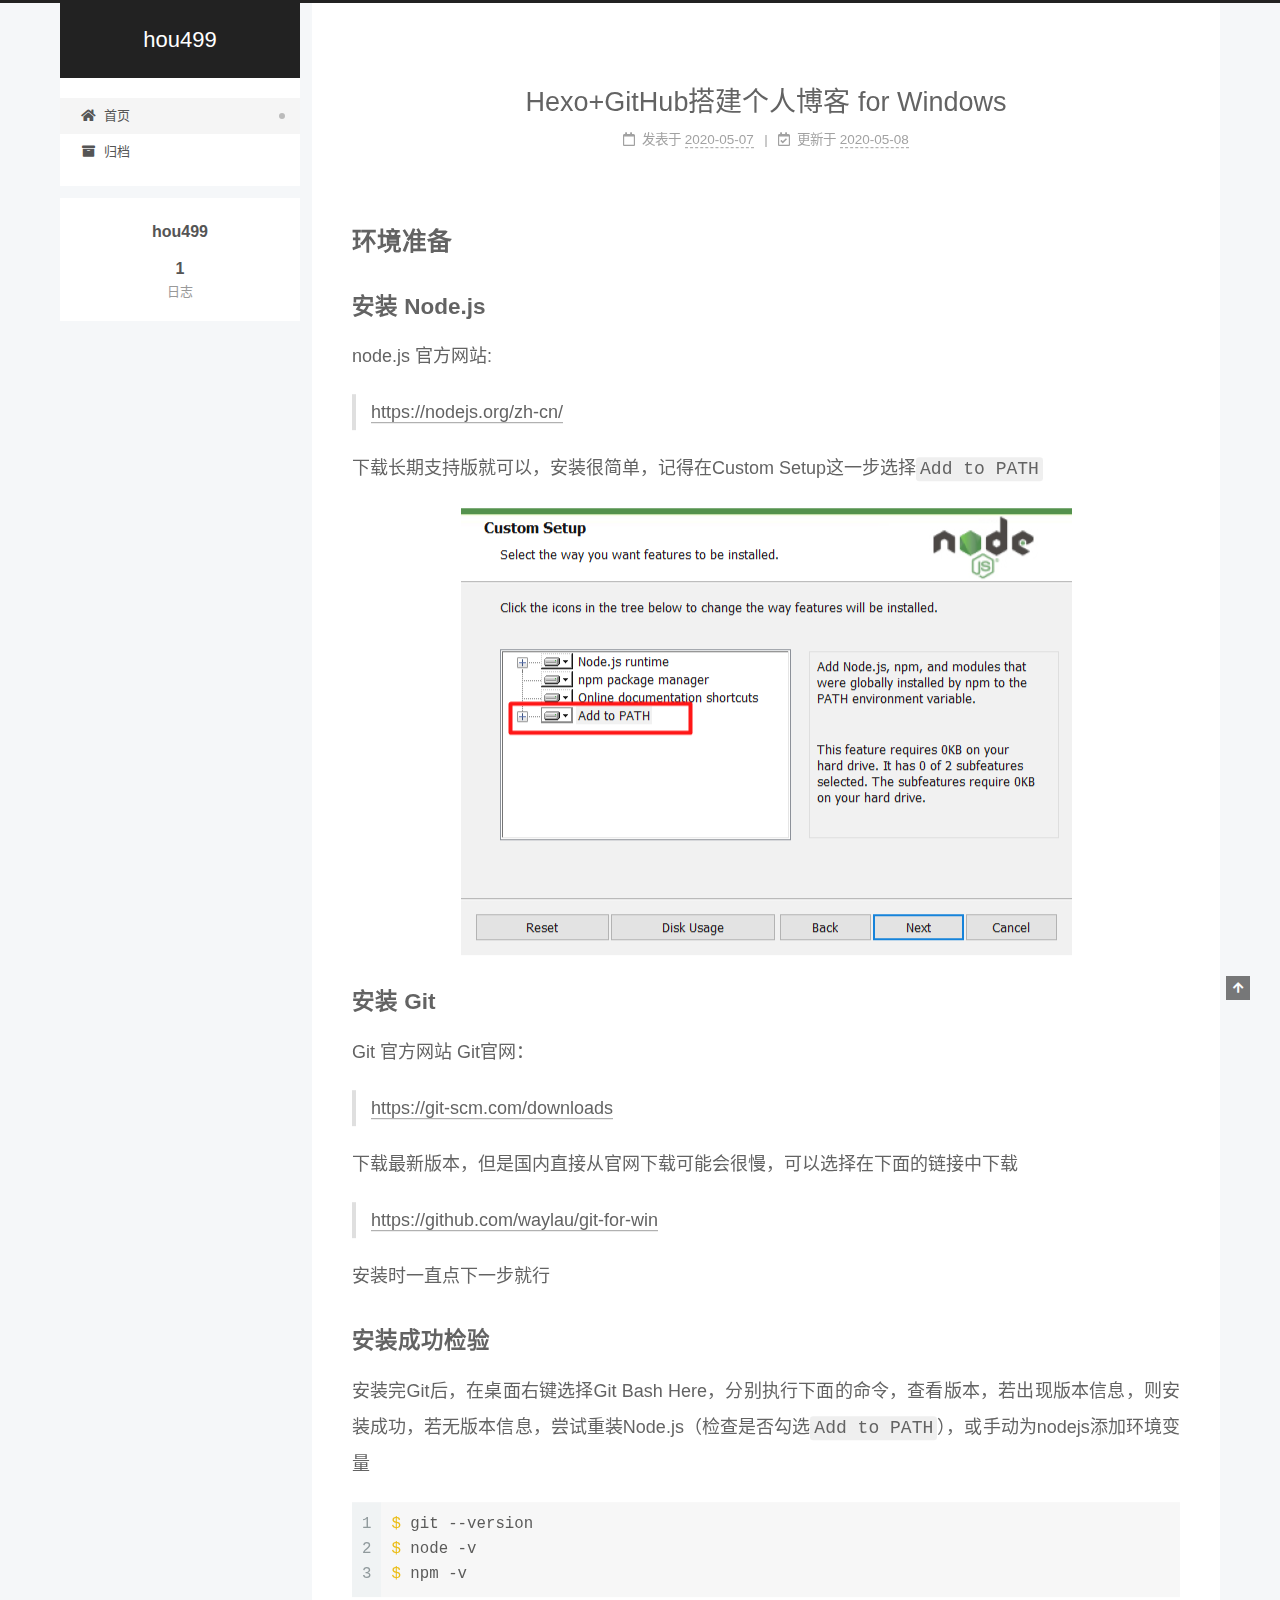
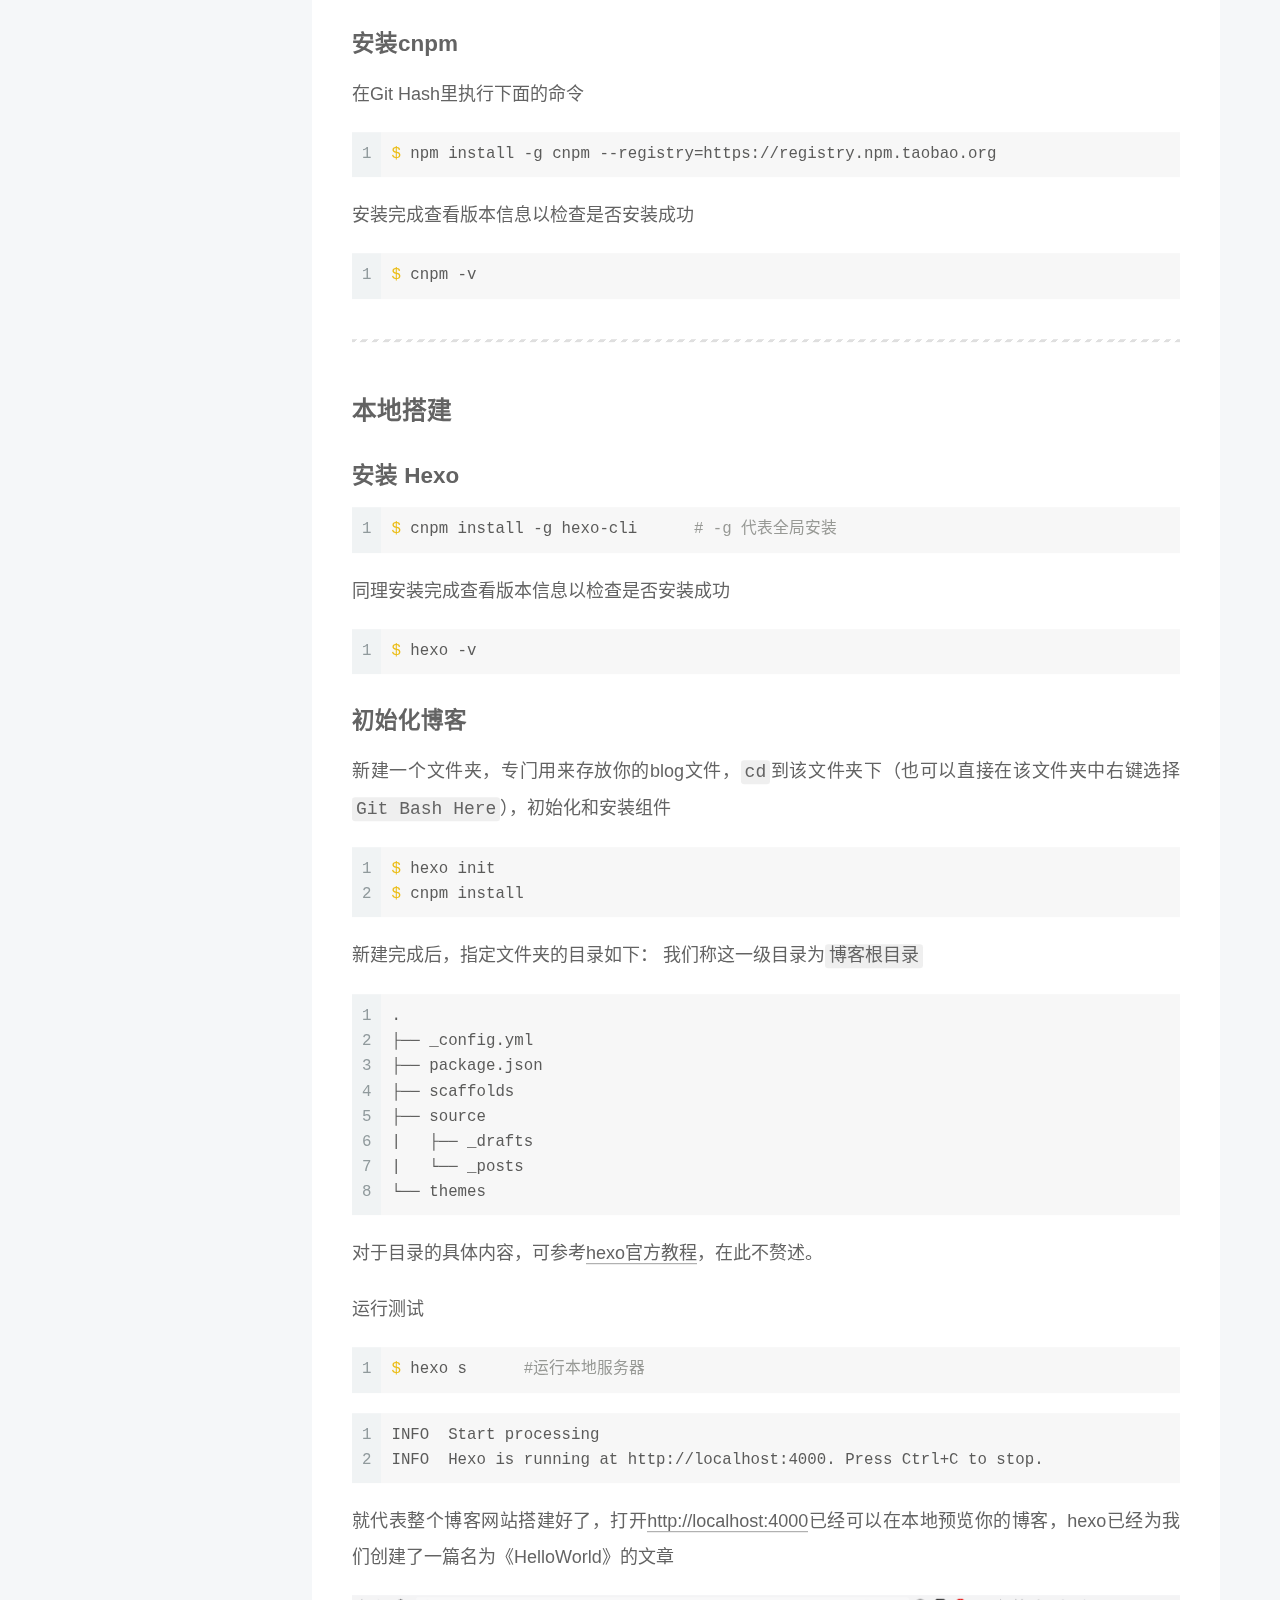
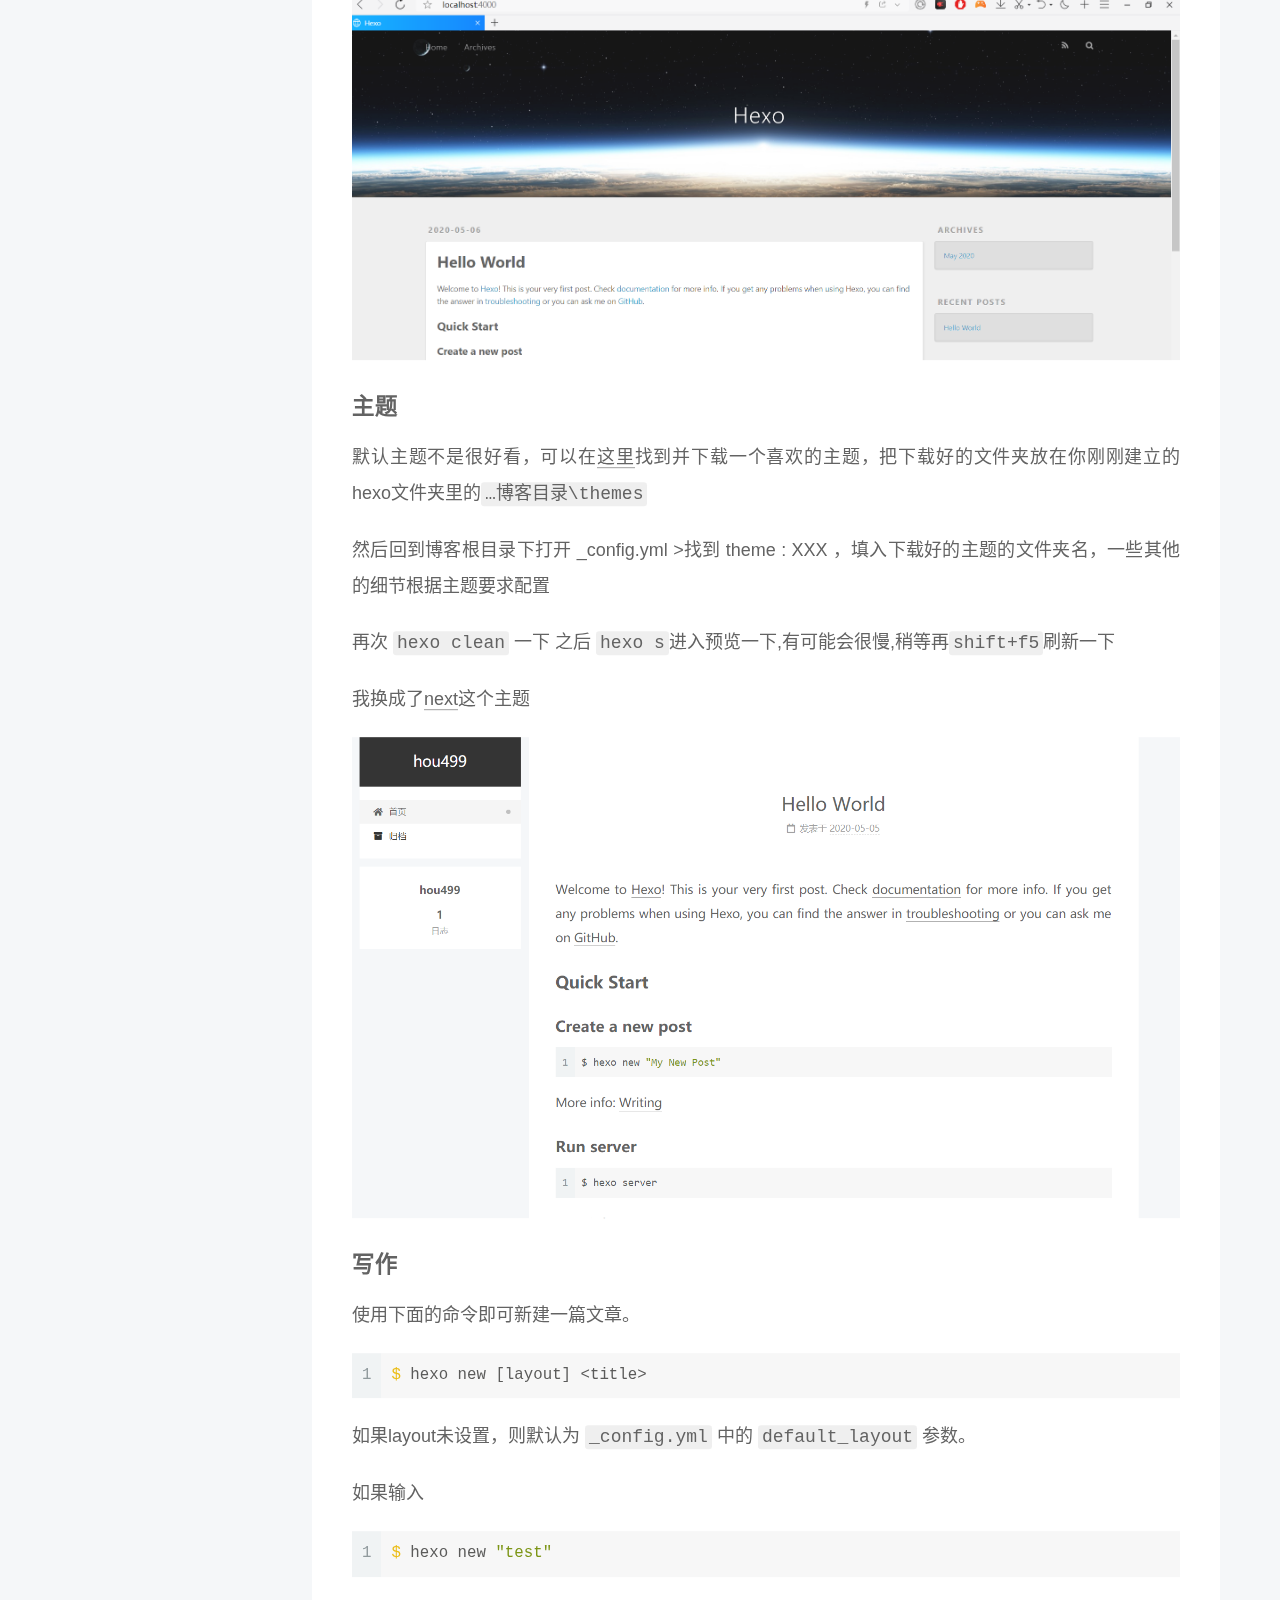
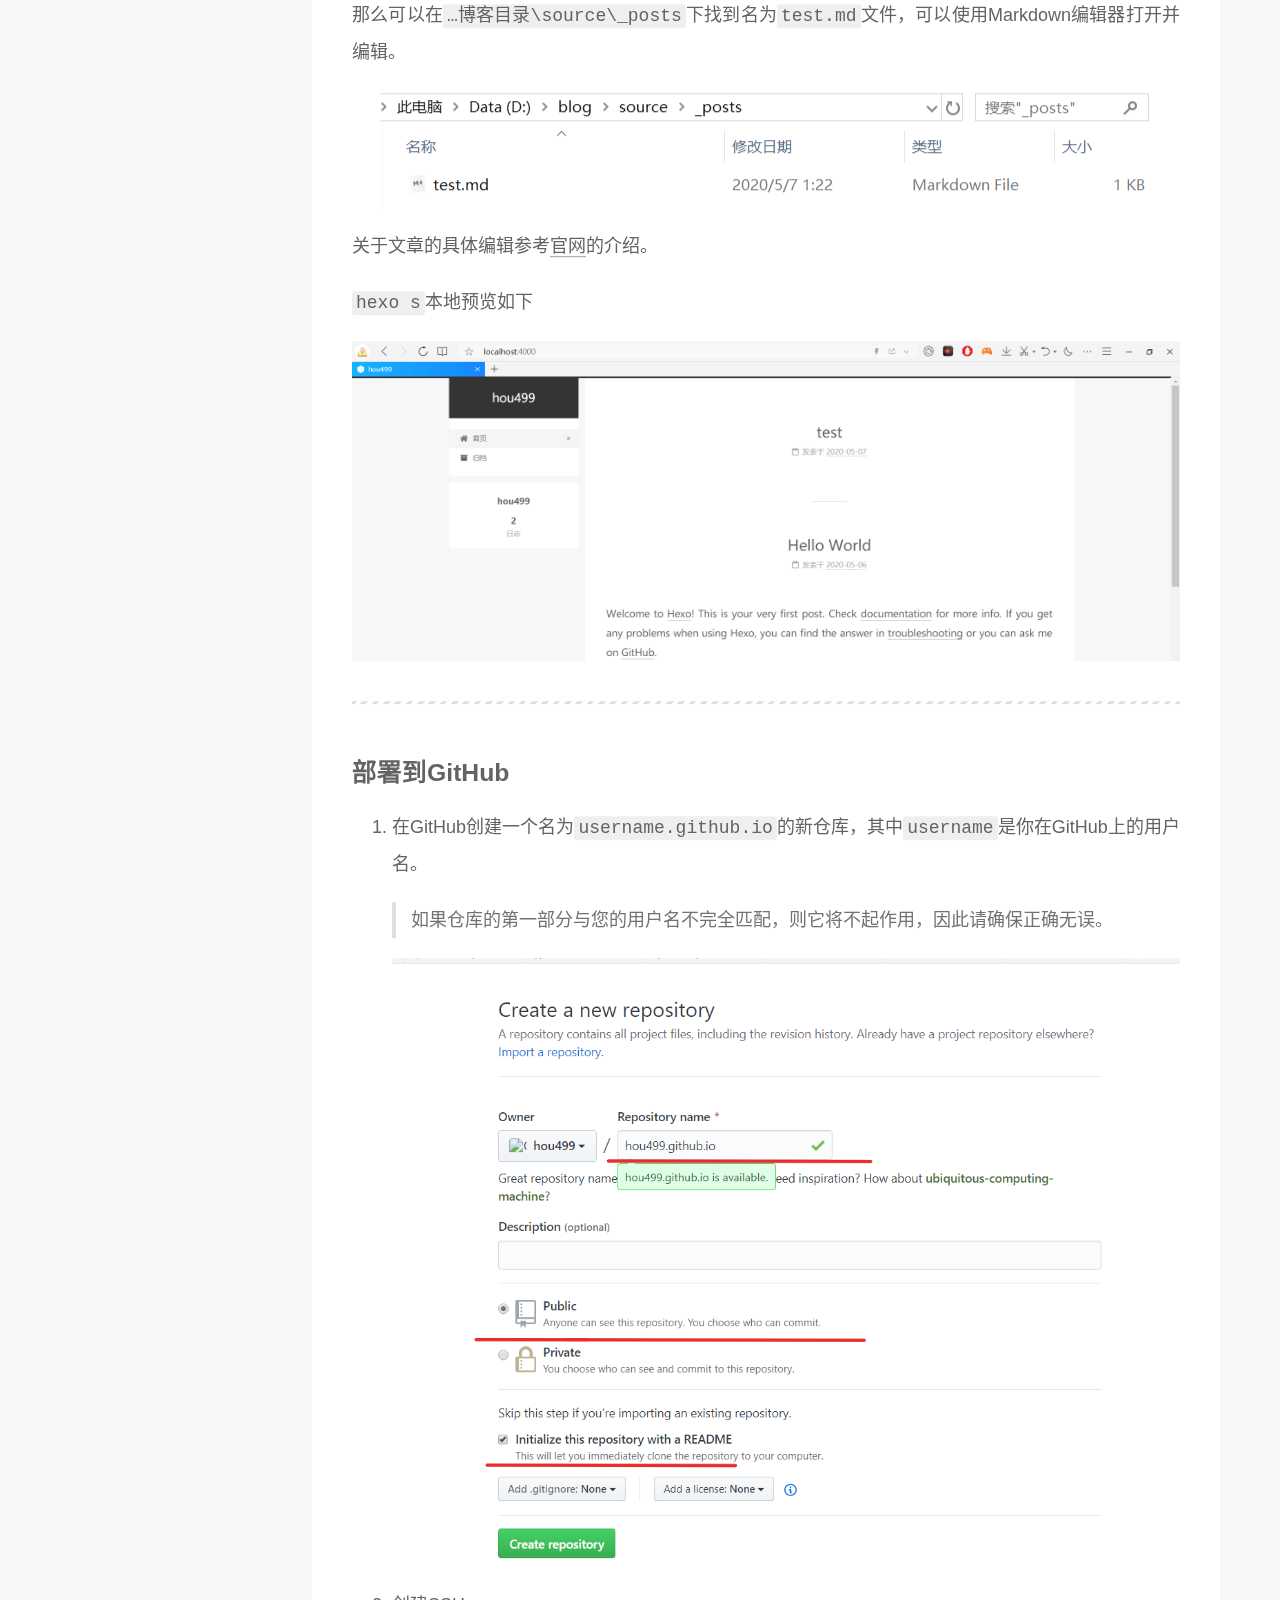
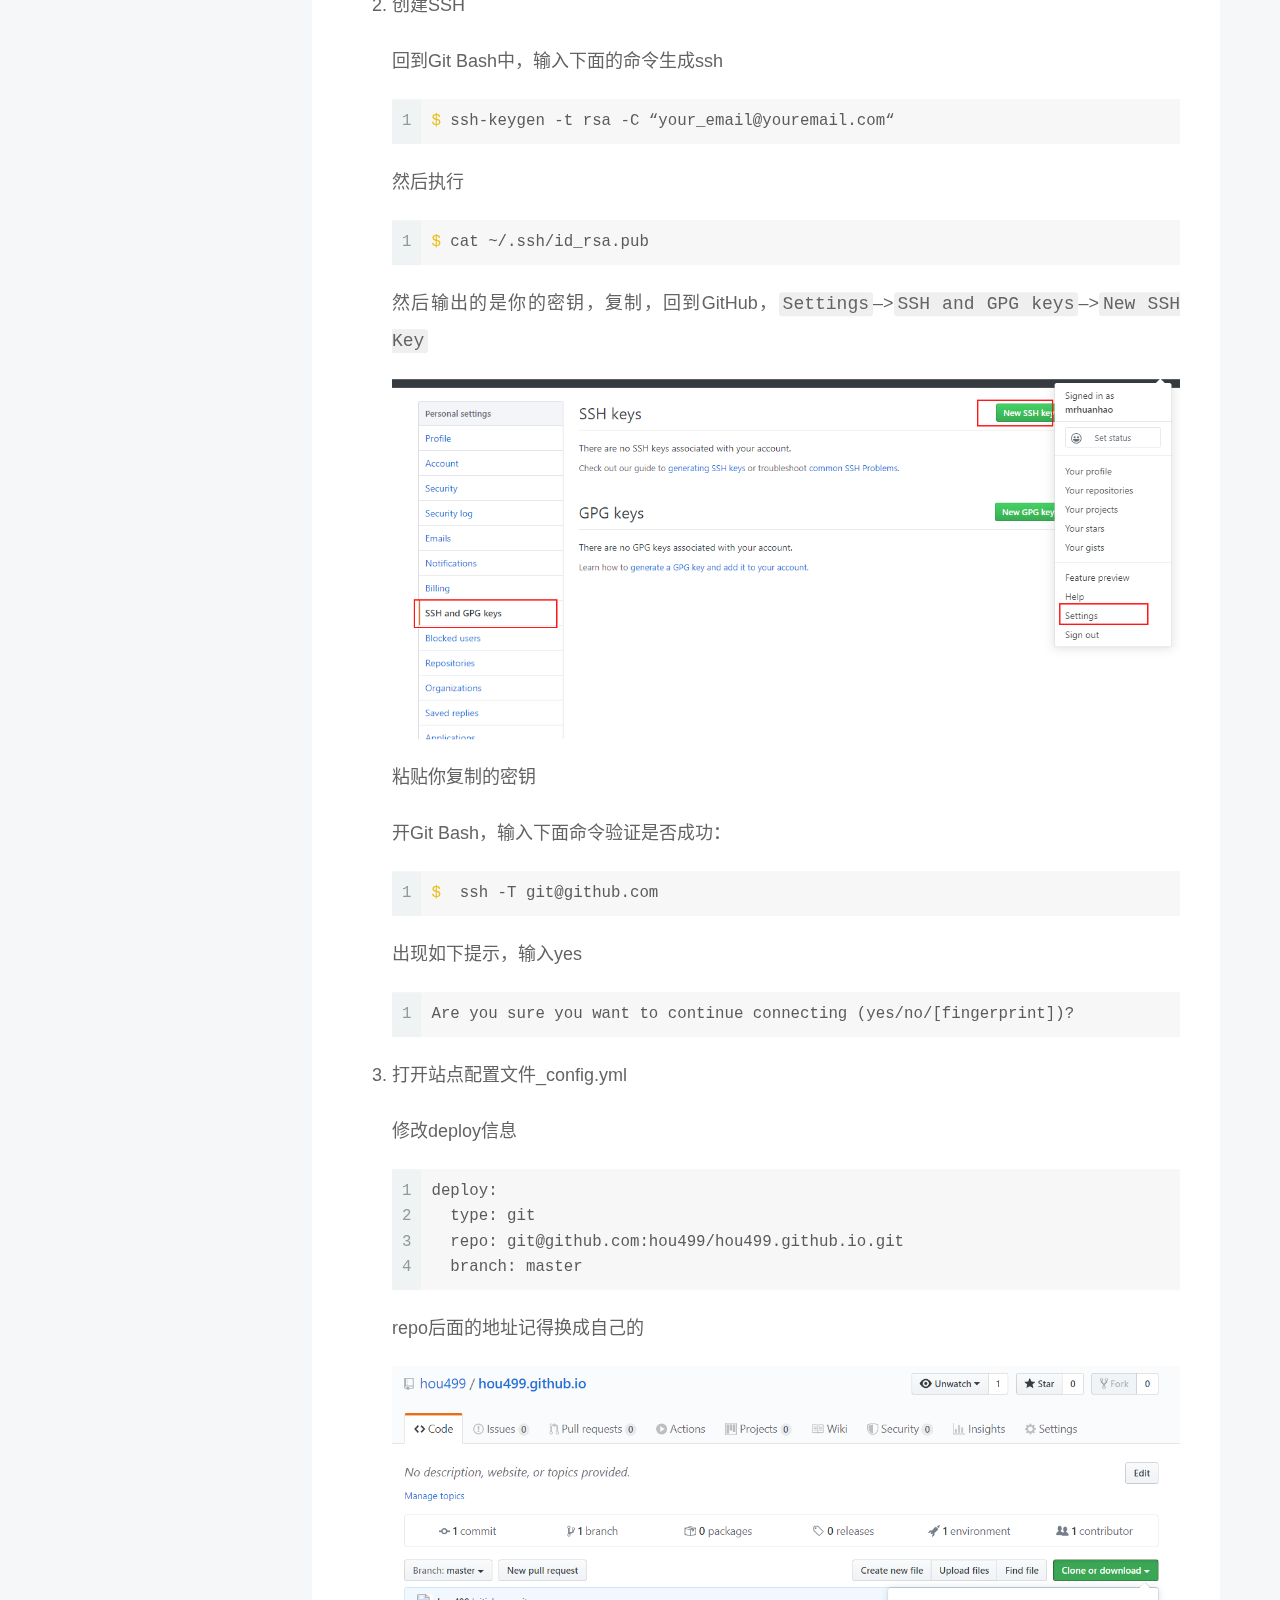
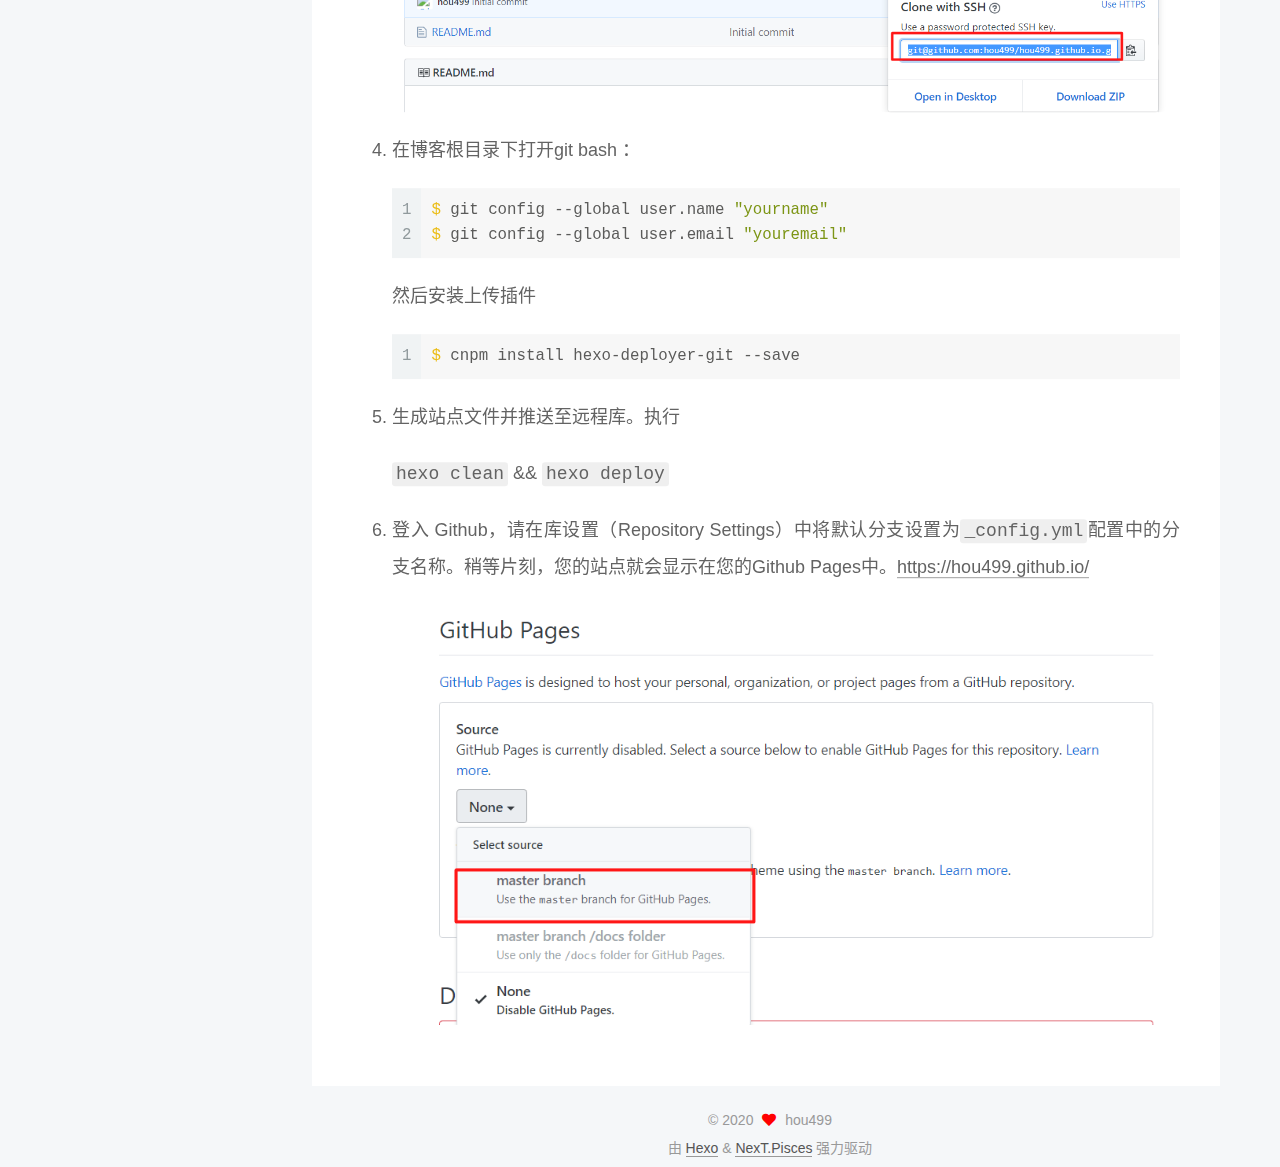
==== index.html @ 4d5972cd "Site updated: 2020-05-08 00:16:59" ====
<!DOCTYPE html>
<html lang="zh-CN">
<head>
  <meta charset="UTF-8">
<meta name="viewport" content="width=device-width, initial-scale=1, maximum-scale=2">
<meta name="theme-color" content="#222">
<meta name="generator" content="Hexo 4.2.0">
  <link rel="apple-touch-icon" sizes="180x180" href="/images/apple-touch-icon-next.png">
  <link rel="icon" type="image/png" sizes="32x32" href="/images/favicon-32x32-next.png">
  <link rel="icon" type="image/png" sizes="16x16" href="/images/favicon-16x16-next.png">
  <link rel="mask-icon" href="/images/logo.svg" color="#222">

<link rel="stylesheet" href="/css/main.css">


<link rel="stylesheet" href="/lib/font-awesome/css/all.min.css">

<script id="hexo-configurations">
    var NexT = window.NexT || {};
    var CONFIG = {"hostname":"yoursite.com","root":"/","scheme":"Pisces","version":"7.8.0","exturl":false,"sidebar":{"position":"left","display":"post","padding":18,"offset":12,"onmobile":false},"copycode":{"enable":false,"show_result":false,"style":null},"back2top":{"enable":true,"sidebar":false,"scrollpercent":false},"bookmark":{"enable":false,"color":"#222","save":"auto"},"fancybox":false,"mediumzoom":false,"lazyload":false,"pangu":false,"comments":{"style":"tabs","active":null,"storage":true,"lazyload":false,"nav":null},"algolia":{"hits":{"per_page":10},"labels":{"input_placeholder":"Search for Posts","hits_empty":"We didn't find any results for the search: ${query}","hits_stats":"${hits} results found in ${time} ms"}},"localsearch":{"enable":false,"trigger":"auto","top_n_per_article":1,"unescape":false,"preload":false},"motion":{"enable":true,"async":false,"transition":{"post_block":"fadeIn","post_header":"slideDownIn","post_body":"slideDownIn","coll_header":"slideLeftIn","sidebar":"slideUpIn"}}};
  </script>

  <meta property="og:type" content="website">
<meta property="og:title" content="hou499">
<meta property="og:url" content="http://yoursite.com/index.html">
<meta property="og:site_name" content="hou499">
<meta property="og:locale" content="zh_CN">
<meta property="article:author" content="hou499">
<meta name="twitter:card" content="summary">

<link rel="canonical" href="http://yoursite.com/">


<script id="page-configurations">
  // https://hexo.io/docs/variables.html
  CONFIG.page = {
    sidebar: "",
    isHome : true,
    isPost : false,
    lang   : 'zh-CN'
  };
</script>

  <title>hou499</title>
  






  <noscript>
  <style>
  .use-motion .brand,
  .use-motion .menu-item,
  .sidebar-inner,
  .use-motion .post-block,
  .use-motion .pagination,
  .use-motion .comments,
  .use-motion .post-header,
  .use-motion .post-body,
  .use-motion .collection-header { opacity: initial; }

  .use-motion .site-title,
  .use-motion .site-subtitle {
    opacity: initial;
    top: initial;
  }

  .use-motion .logo-line-before i { left: initial; }
  .use-motion .logo-line-after i { right: initial; }
  </style>
</noscript>

</head>

<body itemscope itemtype="http://schema.org/WebPage">
  <div class="container use-motion">
    <div class="headband"></div>

    <header class="header" itemscope itemtype="http://schema.org/WPHeader">
      <div class="header-inner"><div class="site-brand-container">
  <div class="site-nav-toggle">
    <div class="toggle" aria-label="切换导航栏">
      <span class="toggle-line toggle-line-first"></span>
      <span class="toggle-line toggle-line-middle"></span>
      <span class="toggle-line toggle-line-last"></span>
    </div>
  </div>

  <div class="site-meta">

    <a href="/" class="brand" rel="start">
      <span class="logo-line-before"><i></i></span>
      <h1 class="site-title">hou499</h1>
      <span class="logo-line-after"><i></i></span>
    </a>
  </div>

  <div class="site-nav-right">
    <div class="toggle popup-trigger">
    </div>
  </div>
</div>




<nav class="site-nav">
  <ul id="menu" class="main-menu menu">
        <li class="menu-item menu-item-home">

    <a href="/" rel="section"><i class="fa fa-home fa-fw"></i>首页</a>

  </li>
        <li class="menu-item menu-item-archives">

    <a href="/archives/" rel="section"><i class="fa fa-archive fa-fw"></i>归档</a>

  </li>
  </ul>
</nav>




</div>
    </header>

    
  <div class="back-to-top">
    <i class="fa fa-arrow-up"></i>
    <span>0%</span>
  </div>


    <main class="main">
      <div class="main-inner">
        <div class="content-wrap">
          

          <div class="content index posts-expand">
            
      
  
  
  <article itemscope itemtype="http://schema.org/Article" class="post-block" lang="zh-CN">
    <link itemprop="mainEntityOfPage" href="http://yoursite.com/2020/05/07/Hexo-GitHub-for-Windows/">

    <span hidden itemprop="author" itemscope itemtype="http://schema.org/Person">
      <meta itemprop="image" content="/images/avatar.gif">
      <meta itemprop="name" content="hou499">
      <meta itemprop="description" content="">
    </span>

    <span hidden itemprop="publisher" itemscope itemtype="http://schema.org/Organization">
      <meta itemprop="name" content="hou499">
    </span>
      <header class="post-header">
        <h2 class="post-title" itemprop="name headline">
          
            <a href="/2020/05/07/Hexo-GitHub-for-Windows/" class="post-title-link" itemprop="url">Hexo+GitHub搭建个人博客 for Windows</a>
        </h2>

        <div class="post-meta">
            <span class="post-meta-item">
              <span class="post-meta-item-icon">
                <i class="far fa-calendar"></i>
              </span>
              <span class="post-meta-item-text">发表于</span>

              <time title="创建时间：2020-05-07 21:20:12" itemprop="dateCreated datePublished" datetime="2020-05-07T21:20:12+08:00">2020-05-07</time>
            </span>
              <span class="post-meta-item">
                <span class="post-meta-item-icon">
                  <i class="far fa-calendar-check"></i>
                </span>
                <span class="post-meta-item-text">更新于</span>
                <time title="修改时间：2020-05-08 00:16:28" itemprop="dateModified" datetime="2020-05-08T00:16:28+08:00">2020-05-08</time>
              </span>

          

        </div>
      </header>

    
    
    
    <div class="post-body" itemprop="articleBody">

      
          <h2 id="环境准备"><a href="#环境准备" class="headerlink" title="环境准备"></a>环境准备</h2><h3 id="安装-Node-js"><a href="#安装-Node-js" class="headerlink" title="安装 Node.js"></a>安装 Node.js</h3><p>node.js 官方网站:</p>
<blockquote>
<p><a href="https://nodejs.org/zh-cn/" target="_blank" rel="noopener">https://nodejs.org/zh-cn/</a></p>
</blockquote>
<p>下载长期支持版就可以，安装很简单，记得在Custom Setup这一步选择<code>Add to PATH</code></p>
<img src="/2020/05/07/Hexo-GitHub-for-Windows/nodejs1.png" class="" title="Add to Path">

<h3 id="安装-Git"><a href="#安装-Git" class="headerlink" title="安装 Git"></a>安装 Git</h3><p>Git 官方网站 Git官网：</p>
<blockquote>
<p><a href="https://git-scm.com/downloads" target="_blank" rel="noopener">https://git-scm.com/downloads</a></p>
</blockquote>
<p>下载最新版本，但是国内直接从官网下载可能会很慢，可以选择在下面的链接中下载</p>
<blockquote>
<p> <a href="https://github.com/waylau/git-for-win" target="_blank" rel="noopener">https://github.com/waylau/git-for-win</a></p>
</blockquote>
<p>安装时一直点下一步就行</p>
<h3 id="安装成功检验"><a href="#安装成功检验" class="headerlink" title="安装成功检验"></a>安装成功检验</h3><p>安装完Git后，在桌面右键选择Git Bash Here，分别执行下面的命令，查看版本，若出现版本信息，则安装成功，若无版本信息，尝试重装Node.js（检查是否勾选<code>Add to PATH</code>），或手动为nodejs添加环境变量</p>
<figure class="highlight shell"><table><tr><td class="gutter"><pre><span class="line">1</span><br><span class="line">2</span><br><span class="line">3</span><br></pre></td><td class="code"><pre><span class="line"><span class="meta">$</span><span class="bash"> git --version</span></span><br><span class="line"><span class="meta">$</span><span class="bash"> node -v</span></span><br><span class="line"><span class="meta">$</span><span class="bash"> npm -v</span></span><br></pre></td></tr></table></figure>

<h3 id="安装cnpm"><a href="#安装cnpm" class="headerlink" title="安装cnpm"></a>安装cnpm</h3><p>在Git Hash里执行下面的命令</p>
<figure class="highlight shell"><table><tr><td class="gutter"><pre><span class="line">1</span><br></pre></td><td class="code"><pre><span class="line"><span class="meta">$</span><span class="bash"> npm install -g cnpm --registry=https://registry.npm.taobao.org</span></span><br></pre></td></tr></table></figure>

<p>安装完成查看版本信息以检查是否安装成功</p>
<figure class="highlight shell"><table><tr><td class="gutter"><pre><span class="line">1</span><br></pre></td><td class="code"><pre><span class="line"><span class="meta">$</span><span class="bash"> cnpm -v</span></span><br></pre></td></tr></table></figure>



<hr>
<h2 id="本地搭建"><a href="#本地搭建" class="headerlink" title="本地搭建"></a>本地搭建</h2><h3 id="安装-Hexo"><a href="#安装-Hexo" class="headerlink" title="安装 Hexo"></a>安装 Hexo</h3><figure class="highlight shell"><table><tr><td class="gutter"><pre><span class="line">1</span><br></pre></td><td class="code"><pre><span class="line"><span class="meta">$</span><span class="bash"> cnpm install -g hexo-cli      <span class="comment"># -g 代表全局安装</span></span></span><br></pre></td></tr></table></figure>

<p>同理安装完成查看版本信息以检查是否安装成功</p>
<figure class="highlight shell"><table><tr><td class="gutter"><pre><span class="line">1</span><br></pre></td><td class="code"><pre><span class="line"><span class="meta">$</span><span class="bash"> hexo -v</span></span><br></pre></td></tr></table></figure>

<h3 id="初始化博客"><a href="#初始化博客" class="headerlink" title="初始化博客"></a>初始化博客</h3><p>新建一个文件夹，专门用来存放你的blog文件，<code>cd</code>到该文件夹下（也可以直接在该文件夹中右键选择<code>Git Bash Here</code>），初始化和安装组件</p>
<figure class="highlight shell"><table><tr><td class="gutter"><pre><span class="line">1</span><br><span class="line">2</span><br></pre></td><td class="code"><pre><span class="line"><span class="meta">$</span><span class="bash"> hexo init</span></span><br><span class="line"><span class="meta">$</span><span class="bash"> cnpm install</span></span><br></pre></td></tr></table></figure>

<p>新建完成后，指定文件夹的目录如下： 我们称这一级目录为<code>博客根目录</code></p>
<figure class="highlight plain"><table><tr><td class="gutter"><pre><span class="line">1</span><br><span class="line">2</span><br><span class="line">3</span><br><span class="line">4</span><br><span class="line">5</span><br><span class="line">6</span><br><span class="line">7</span><br><span class="line">8</span><br></pre></td><td class="code"><pre><span class="line">.</span><br><span class="line">├── _config.yml</span><br><span class="line">├── package.json</span><br><span class="line">├── scaffolds</span><br><span class="line">├── source</span><br><span class="line">|   ├── _drafts</span><br><span class="line">|   └── _posts</span><br><span class="line">└── themes</span><br></pre></td></tr></table></figure>

<p>对于目录的具体内容，可参考<a href="https://hexo.io/zh-cn/docs/setup" target="_blank" rel="noopener">hexo官方教程</a>，在此不赘述。</p>
<p>运行测试</p>
<figure class="highlight shell"><table><tr><td class="gutter"><pre><span class="line">1</span><br></pre></td><td class="code"><pre><span class="line"><span class="meta">$</span><span class="bash"> hexo s      <span class="comment">#运行本地服务器</span></span></span><br></pre></td></tr></table></figure>

<figure class="highlight shell"><table><tr><td class="gutter"><pre><span class="line">1</span><br><span class="line">2</span><br></pre></td><td class="code"><pre><span class="line">INFO  Start processing</span><br><span class="line">INFO  Hexo is running at http://localhost:4000. Press Ctrl+C to stop.</span><br></pre></td></tr></table></figure>

<p>就代表整个博客网站搭建好了，打开<a href="http://localhost:4000" target="_blank" rel="noopener">http://localhost:4000</a>已经可以在本地预览你的博客，hexo已经为我们创建了一篇名为《HelloWorld》的文章</p>
<img src="/2020/05/07/Hexo-GitHub-for-Windows/hexo_HelloWorld.png" class="" title="blog HelloWorld">

<h3 id="主题"><a href="#主题" class="headerlink" title="主题"></a>主题</h3><p>默认主题不是很好看，可以在<a href="https://hexo.io/themes/" target="_blank" rel="noopener">这里</a>找到并下载一个喜欢的主题，把下载好的文件夹放在你刚刚建立的hexo文件夹里的<code>…博客目录\themes</code></p>
<p>然后回到博客根目录下打开 _config.yml &gt;找到 theme : XXX ，填入下载好的主题的文件夹名，一些其他的细节根据主题要求配置</p>
<p>再次 <code>hexo clean</code> 一下 之后 <code>hexo s</code>进入预览一下,有可能会很慢,稍等再<code>shift+f5</code>刷新一下</p>
<p>我换成了<a href="https://github.com/theme-next/hexo-theme-next" target="_blank" rel="noopener">next</a>这个主题</p>
<img src="/2020/05/07/Hexo-GitHub-for-Windows/next.png" class="" title="theme next">

<h3 id="写作"><a href="#写作" class="headerlink" title="写作"></a>写作</h3><p>使用下面的命令即可新建一篇文章。</p>
<figure class="highlight shell"><table><tr><td class="gutter"><pre><span class="line">1</span><br></pre></td><td class="code"><pre><span class="line"><span class="meta">$</span><span class="bash"> hexo new [layout] &lt;title&gt;</span></span><br></pre></td></tr></table></figure>

<p>如果layout未设置，则默认为  <code>_config.yml</code> 中的 <code>default_layout</code> 参数。</p>
<p>如果输入</p>
<figure class="highlight shell"><table><tr><td class="gutter"><pre><span class="line">1</span><br></pre></td><td class="code"><pre><span class="line"><span class="meta">$</span><span class="bash"> hexo new <span class="string">"test"</span></span></span><br></pre></td></tr></table></figure>

<p>那么可以在<code>…博客目录\source\_posts</code>下找到名为<code>test.md</code>文件，可以使用Markdown编辑器打开并编辑。</p>
<img src="/2020/05/07/Hexo-GitHub-for-Windows/test.png" class="" title="test">

<p>关于文章的具体编辑参考<a href="https://hexocn.cn/docscn/writing.html#%E6%96%B0%E5%BB%BA%E6%96%87%E7%AB%A0" target="_blank" rel="noopener">官网</a>的介绍。</p>
<p><code>hexo s</code>本地预览如下</p>
<img src="/2020/05/07/Hexo-GitHub-for-Windows/hexo_s.png" class="" title="blog">



<hr>
<h2 id="部署到GitHub"><a href="#部署到GitHub" class="headerlink" title="部署到GitHub"></a>部署到GitHub</h2><ol>
<li><p>在GitHub创建一个名为<code>username.github.io</code>的新仓库，其中<code>username</code>是你在GitHub上的用户名。</p>
<blockquote>
<p>如果仓库的第一部分与您的用户名不完全匹配，则它将不起作用，因此请确保正确无误。</p>
</blockquote>
<img src="/2020/05/07/Hexo-GitHub-for-Windows/create.png" class="">
</li>
<li><p>创建SSH</p>
<p>回到Git Bash中，输入下面的命令生成ssh</p>
<figure class="highlight shell"><table><tr><td class="gutter"><pre><span class="line">1</span><br></pre></td><td class="code"><pre><span class="line"><span class="meta">$</span><span class="bash"> ssh-keygen -t rsa -C “your_email@youremail.com“</span></span><br></pre></td></tr></table></figure>

<p>然后执行</p>
<figure class="highlight shell"><table><tr><td class="gutter"><pre><span class="line">1</span><br></pre></td><td class="code"><pre><span class="line"><span class="meta">$</span><span class="bash"> cat ~/.ssh/id_rsa.pub</span></span><br></pre></td></tr></table></figure>

<p>然后输出的是你的密钥，复制，回到GitHub，<code>Settings</code>–&gt;<code>SSH and GPG keys</code>–&gt;<code>New SSH Key</code></p>
<img src="/2020/05/07/Hexo-GitHub-for-Windows/ssh.png" class="">

<p>粘贴你复制的密钥</p>


<p>开Git Bash，输入下面命令验证是否成功：</p>
<figure class="highlight shell"><table><tr><td class="gutter"><pre><span class="line">1</span><br></pre></td><td class="code"><pre><span class="line"><span class="meta">$</span><span class="bash">  ssh -T git@github.com</span></span><br></pre></td></tr></table></figure>

<p>出现如下提示，输入yes</p>
<figure class="highlight plain"><table><tr><td class="gutter"><pre><span class="line">1</span><br></pre></td><td class="code"><pre><span class="line">Are you sure you want to continue connecting (yes&#x2F;no&#x2F;[fingerprint])?</span><br></pre></td></tr></table></figure>
</li>
<li><p>打开站点配置文件_config.yml</p>
<p>修改deploy信息</p>
<figure class="highlight shell"><table><tr><td class="gutter"><pre><span class="line">1</span><br><span class="line">2</span><br><span class="line">3</span><br><span class="line">4</span><br></pre></td><td class="code"><pre><span class="line">deploy:</span><br><span class="line">  type: git</span><br><span class="line">  repo: git@github.com:hou499/hou499.github.io.git</span><br><span class="line">  branch: master</span><br></pre></td></tr></table></figure>

<p>repo后面的地址记得换成自己的</p>
<img src="/2020/05/07/Hexo-GitHub-for-Windows/ssh_link.png" class="">
</li>
<li><p>在博客根目录下打开git bash ：</p>
<figure class="highlight shell"><table><tr><td class="gutter"><pre><span class="line">1</span><br><span class="line">2</span><br></pre></td><td class="code"><pre><span class="line"><span class="meta">$</span><span class="bash"> git config --global user.name <span class="string">"yourname"</span></span></span><br><span class="line"><span class="meta">$</span><span class="bash"> git config --global user.email <span class="string">"youremail"</span></span></span><br></pre></td></tr></table></figure>

<p>然后安装上传插件</p>
<figure class="highlight shell"><table><tr><td class="gutter"><pre><span class="line">1</span><br></pre></td><td class="code"><pre><span class="line"><span class="meta">$</span><span class="bash"> cnpm install hexo-deployer-git --save</span></span><br></pre></td></tr></table></figure>
</li>
<li><p>生成站点文件并推送至远程库。执行</p>
<p><code>hexo clean</code> &amp;&amp; <code>hexo deploy</code></p>
</li>
<li><p>登入 Github，请在库设置（Repository Settings）中将默认分支设置为<code>_config.yml</code>配置中的分支名称。稍等片刻，您的站点就会显示在您的Github Pages中。<a href="https://hou499.github.io/" target="_blank" rel="noopener">https://hou499.github.io/</a></p>
<img src="/2020/05/07/Hexo-GitHub-for-Windows/GitHub_Page.png" class="">
</li>
</ol>

      
    </div>

    
    
    
      <footer class="post-footer">
        <div class="post-eof"></div>
      </footer>
  </article>
  
  
  


  



          </div>
          

<script>
  window.addEventListener('tabs:register', () => {
    let { activeClass } = CONFIG.comments;
    if (CONFIG.comments.storage) {
      activeClass = localStorage.getItem('comments_active') || activeClass;
    }
    if (activeClass) {
      let activeTab = document.querySelector(`a[href="#comment-${activeClass}"]`);
      if (activeTab) {
        activeTab.click();
      }
    }
  });
  if (CONFIG.comments.storage) {
    window.addEventListener('tabs:click', event => {
      if (!event.target.matches('.tabs-comment .tab-content .tab-pane')) return;
      let commentClass = event.target.classList[1];
      localStorage.setItem('comments_active', commentClass);
    });
  }
</script>

        </div>
          
  
  <div class="toggle sidebar-toggle">
    <span class="toggle-line toggle-line-first"></span>
    <span class="toggle-line toggle-line-middle"></span>
    <span class="toggle-line toggle-line-last"></span>
  </div>

  <aside class="sidebar">
    <div class="sidebar-inner">

      <ul class="sidebar-nav motion-element">
        <li class="sidebar-nav-toc">
          文章目录
        </li>
        <li class="sidebar-nav-overview">
          站点概览
        </li>
      </ul>

      <!--noindex-->
      <div class="post-toc-wrap sidebar-panel">
      </div>
      <!--/noindex-->

      <div class="site-overview-wrap sidebar-panel">
        <div class="site-author motion-element" itemprop="author" itemscope itemtype="http://schema.org/Person">
  <p class="site-author-name" itemprop="name">hou499</p>
  <div class="site-description" itemprop="description"></div>
</div>
<div class="site-state-wrap motion-element">
  <nav class="site-state">
      <div class="site-state-item site-state-posts">
          <a href="/archives/">
        
          <span class="site-state-item-count">1</span>
          <span class="site-state-item-name">日志</span>
        </a>
      </div>
  </nav>
</div>



      </div>

    </div>
  </aside>
  <div id="sidebar-dimmer"></div>


      </div>
    </main>

    <footer class="footer">
      <div class="footer-inner">
        

        

<div class="copyright">
  
  &copy; 
  <span itemprop="copyrightYear">2020</span>
  <span class="with-love">
    <i class="fa fa-heart"></i>
  </span>
  <span class="author" itemprop="copyrightHolder">hou499</span>
</div>
  <div class="powered-by">由 <a href="https://hexo.io/" class="theme-link" rel="noopener" target="_blank">Hexo</a> & <a href="https://pisces.theme-next.org/" class="theme-link" rel="noopener" target="_blank">NexT.Pisces</a> 强力驱动
  </div>

        








      </div>
    </footer>
  </div>

  
  <script src="/lib/anime.min.js"></script>
  <script src="/lib/velocity/velocity.min.js"></script>
  <script src="/lib/velocity/velocity.ui.min.js"></script>

<script src="/js/utils.js"></script>

<script src="/js/motion.js"></script>


<script src="/js/schemes/pisces.js"></script>


<script src="/js/next-boot.js"></script>




  















  

  

</body>
</html>
---- css/main.css ----
:root {
  --body-bg-color: #f5f7f9;
  --content-bg-color: #fff;
  --card-bg-color: #f5f5f5;
  --text-color: #555;
  --blockquote-color: #666;
  --link-color: #555;
  --link-hover-color: #222;
  --brand-color: #fff;
  --brand-hover-color: #fff;
  --table-row-odd-bg-color: #f9f9f9;
  --table-row-hover-bg-color: #f5f5f5;
  --menu-item-bg-color: #f5f5f5;
  --btn-default-bg: #fff;
  --btn-default-color: #555;
  --btn-default-border-color: #555;
  --btn-default-hover-bg: #222;
  --btn-default-hover-color: #fff;
  --btn-default-hover-border-color: #222;
}
html {
  line-height: 1.15; /* 1 */
  -webkit-text-size-adjust: 100%; /* 2 */
}
body {
  margin: 0;
}
main {
  display: block;
}
h1 {
  font-size: 2em;
  margin: 0.67em 0;
}
hr {
  box-sizing: content-box; /* 1 */
  height: 0; /* 1 */
  overflow: visible; /* 2 */
}
pre {
  font-family: monospace, monospace; /* 1 */
  font-size: 1em; /* 2 */
}
a {
  background: transparent;
}
abbr[title] {
  border-bottom: none; /* 1 */
  text-decoration: underline; /* 2 */
  text-decoration: underline dotted; /* 2 */
}
b,
strong {
  font-weight: bolder;
}
code,
kbd,
samp {
  font-family: monospace, monospace; /* 1 */
  font-size: 1em; /* 2 */
}
small {
  font-size: 80%;
}
sub,
sup {
  font-size: 75%;
  line-height: 0;
  position: relative;
  vertical-align: baseline;
}
sub {
  bottom: -0.25em;
}
sup {
  top: -0.5em;
}
img {
  border-style: none;
}
button,
input,
optgroup,
select,
textarea {
  font-family: inherit; /* 1 */
  font-size: 100%; /* 1 */
  line-height: 1.15; /* 1 */
  margin: 0; /* 2 */
}
button,
input {
/* 1 */
  overflow: visible;
}
button,
select {
/* 1 */
  text-transform: none;
}
button,
[type='button'],
[type='reset'],
[type='submit'] {
  -webkit-appearance: button;
}
button::-moz-focus-inner,
[type='button']::-moz-focus-inner,
[type='reset']::-moz-focus-inner,
[type='submit']::-moz-focus-inner {
  border-style: none;
  padding: 0;
}
button:-moz-focusring,
[type='button']:-moz-focusring,
[type='reset']:-moz-focusring,
[type='submit']:-moz-focusring {
  outline: 1px dotted ButtonText;
}
fieldset {
  padding: 0.35em 0.75em 0.625em;
}
legend {
  box-sizing: border-box; /* 1 */
  color: inherit; /* 2 */
  display: table; /* 1 */
  max-width: 100%; /* 1 */
  padding: 0; /* 3 */
  white-space: normal; /* 1 */
}
progress {
  vertical-align: baseline;
}
textarea {
  overflow: auto;
}
[type='checkbox'],
[type='radio'] {
  box-sizing: border-box; /* 1 */
  padding: 0; /* 2 */
}
[type='number']::-webkit-inner-spin-button,
[type='number']::-webkit-outer-spin-button {
  height: auto;
}
[type='search'] {
  outline-offset: -2px; /* 2 */
  -webkit-appearance: textfield; /* 1 */
}
[type='search']::-webkit-search-decoration {
  -webkit-appearance: none;
}
::-webkit-file-upload-button {
  font: inherit; /* 2 */
  -webkit-appearance: button; /* 1 */
}
details {
  display: block;
}
summary {
  display: list-item;
}
template {
  display: none;
}
[hidden] {
  display: none;
}
::selection {
  background: #262a30;
  color: #eee;
}
html,
body {
  height: 100%;
}
body {
  background: var(--body-bg-color);
  color: var(--text-color);
  font-family: 'Lato', "PingFang SC", "Microsoft YaHei", sans-serif;
  font-size: 1em;
  line-height: 2;
}
@media (max-width: 991px) {
  body {
    padding-left: 0 !important;
    padding-right: 0 !important;
  }
}
h1,
h2,
h3,
h4,
h5,
h6 {
  font-family: 'Lato', "PingFang SC", "Microsoft YaHei", sans-serif;
  font-weight: bold;
  line-height: 1.5;
  margin: 20px 0 15px;
}
h1 {
  font-size: 1.5em;
}
h2 {
  font-size: 1.375em;
}
h3 {
  font-size: 1.25em;
}
h4 {
  font-size: 1.125em;
}
h5 {
  font-size: 1em;
}
h6 {
  font-size: 0.875em;
}
p {
  margin: 0 0 20px 0;
}
a,
span.exturl {
  border-bottom: 1px solid #999;
  color: var(--link-color);
  outline: 0;
  text-decoration: none;
  overflow-wrap: break-word;
  word-wrap: break-word;
  cursor: pointer;
}
a:hover,
span.exturl:hover {
  border-bottom-color: var(--link-hover-color);
  color: var(--link-hover-color);
}
iframe,
img,
video {
  display: block;
  margin-left: auto;
  margin-right: auto;
  max-width: 100%;
}
hr {
  background-image: repeating-linear-gradient(-45deg, #ddd, #ddd 4px, transparent 4px, transparent 8px);
  border: 0;
  height: 3px;
  margin: 40px 0;
}
blockquote {
  border-left: 4px solid #ddd;
  color: var(--blockquote-color);
  margin: 0;
  padding: 0 15px;
}
blockquote cite::before {
  content: '-';
  padding: 0 5px;
}
dt {
  font-weight: bold;
}
dd {
  margin: 0;
  padding: 0;
}
kbd {
  background-color: #f5f5f5;
  background-image: linear-gradient(#eee, #fff, #eee);
  border: 1px solid #ccc;
  border-radius: 0.2em;
  box-shadow: 0.1em 0.1em 0.2em rgba(0,0,0,0.1);
  color: #555;
  font-family: inherit;
  padding: 0.1em 0.3em;
  white-space: nowrap;
}
.table-container {
  overflow: auto;
}
table {
  border-collapse: collapse;
  border-spacing: 0;
  font-size: 0.875em;
  margin: 0 0 20px 0;
  width: 100%;
}
tbody tr:nth-of-type(odd) {
  background: var(--table-row-odd-bg-color);
}
tbody tr:hover {
  background: var(--table-row-hover-bg-color);
}
caption,
th,
td {
  font-weight: normal;
  padding: 8px;
  text-align: left;
  vertical-align: middle;
}
th,
td {
  border: 1px solid #ddd;
  border-bottom: 3px solid #ddd;
}
th {
  font-weight: 700;
  padding-bottom: 10px;
}
td {
  border-bottom-width: 1px;
}
.btn {
  background: var(--btn-default-bg);
  border: 2px solid var(--btn-default-border-color);
  border-radius: 2px;
  color: var(--btn-default-color);
  display: inline-block;
  font-size: 0.875em;
  line-height: 2;
  padding: 0 20px;
  text-decoration: none;
  transition-property: background-color;
  transition-delay: 0s;
  transition-duration: 0.2s;
  transition-timing-function: ease-in-out;
}
.btn:hover {
  background: var(--btn-default-hover-bg);
  border-color: var(--btn-default-hover-border-color);
  color: var(--btn-default-hover-color);
}
.btn + .btn {
  margin: 0 0 8px 8px;
}
.btn .fa-fw {
  text-align: left;
  width: 1.285714285714286em;
}
.toggle {
  line-height: 0;
}
.toggle .toggle-line {
  background: #fff;
  display: inline-block;
  height: 2px;
  left: 0;
  position: relative;
  top: 0;
  transition: all 0.4s;
  vertical-align: top;
  width: 100%;
}
.toggle .toggle-line:not(:first-child) {
  margin-top: 3px;
}
.toggle.toggle-arrow .toggle-line-first {
  left: 50%;
  top: 2px;
  transform: rotate(45deg);
  width: 50%;
}
.toggle.toggle-arrow .toggle-line-middle {
  left: 2px;
  width: 90%;
}
.toggle.toggle-arrow .toggle-line-last {
  left: 50%;
  top: -2px;
  transform: rotate(-45deg);
  width: 50%;
}
.toggle.toggle-close .toggle-line-first {
  transform: rotate(-45deg);
  top: 5px;
}
.toggle.toggle-close .toggle-line-middle {
  opacity: 0;
}
.toggle.toggle-close .toggle-line-last {
  transform: rotate(45deg);
  top: -5px;
}
.highlight,
pre {
  background: #f7f7f7;
  color: #4d4d4c;
  line-height: 1.6;
  margin: 0 auto 20px;
}
pre,
code {
  font-family: consolas, Menlo, monospace, "PingFang SC", "Microsoft YaHei";
}
code {
  background: #eee;
  border-radius: 3px;
  color: #555;
  padding: 2px 4px;
  overflow-wrap: break-word;
  word-wrap: break-word;
}
.highlight *::selection {
  background: #d6d6d6;
}
.highlight pre {
  border: 0;
  margin: 0;
  padding: 10px 0;
}
.highlight table {
  border: 0;
  margin: 0;
  width: auto;
}
.highlight td {
  border: 0;
  padding: 0;
}
.highlight figcaption {
  background: #eff2f3;
  color: #4d4d4c;
  display: flex;
  font-size: 0.875em;
  justify-content: space-between;
  line-height: 1.2;
  padding: 0.5em;
}
.highlight figcaption a {
  color: #4d4d4c;
}
.highlight figcaption a:hover {
  border-bottom-color: #4d4d4c;
}
.highlight .gutter {
  -moz-user-select: none;
  -ms-user-select: none;
  -webkit-user-select: none;
  user-select: none;
}
.highlight .gutter pre {
  background: #eff2f3;
  color: #869194;
  padding-left: 10px;
  padding-right: 10px;
  text-align: right;
}
.highlight .code pre {
  background: #f7f7f7;
  padding-left: 10px;
  width: 100%;
}
.gist table {
  width: auto;
}
.gist table td {
  border: 0;
}
pre {
  overflow: auto;
  padding: 10px;
}
pre code {
  background: none;
  color: #4d4d4c;
  font-size: 0.875em;
  padding: 0;
  text-shadow: none;
}
pre .deletion {
  background: #fdd;
}
pre .addition {
  background: #dfd;
}
pre .meta {
  color: #eab700;
  -moz-user-select: none;
  -ms-user-select: none;
  -webkit-user-select: none;
  user-select: none;
}
pre .comment {
  color: #8e908c;
}
pre .variable,
pre .attribute,
pre .tag,
pre .name,
pre .regexp,
pre .ruby .constant,
pre .xml .tag .title,
pre .xml .pi,
pre .xml .doctype,
pre .html .doctype,
pre .css .id,
pre .css .class,
pre .css .pseudo {
  color: #c82829;
}
pre .number,
pre .preprocessor,
pre .built_in,
pre .builtin-name,
pre .literal,
pre .params,
pre .constant,
pre .command {
  color: #f5871f;
}
pre .ruby .class .title,
pre .css .rules .attribute,
pre .string,
pre .symbol,
pre .value,
pre .inheritance,
pre .header,
pre .ruby .symbol,
pre .xml .cdata,
pre .special,
pre .formula {
  color: #718c00;
}
pre .title,
pre .css .hexcolor {
  color: #3e999f;
}
pre .function,
pre .python .decorator,
pre .python .title,
pre .ruby .function .title,
pre .ruby .title .keyword,
pre .perl .sub,
pre .javascript .title,
pre .coffeescript .title {
  color: #4271ae;
}
pre .keyword,
pre .javascript .function {
  color: #8959a8;
}
.blockquote-center {
  border-left: none;
  margin: 40px 0;
  padding: 0;
  position: relative;
  text-align: center;
}
.blockquote-center .fa {
  display: block;
  opacity: 0.6;
  position: absolute;
  width: 100%;
}
.blockquote-center .fa-quote-left {
  border-top: 1px solid #ccc;
  text-align: left;
  top: -20px;
}
.blockquote-center .fa-quote-right {
  border-bottom: 1px solid #ccc;
  text-align: right;
  bottom: -20px;
}
.blockquote-center p,
.blockquote-center div {
  text-align: center;
}
.post-body .group-picture img {
  margin: 0 auto;
  padding: 0 3px;
}
.group-picture-row {
  margin-bottom: 6px;
  overflow: hidden;
}
.group-picture-column {
  float: left;
  margin-bottom: 10px;
}
.post-body .label {
  color: #555;
  display: inline;
  padding: 0 2px;
}
.post-body .label.default {
  background: #f0f0f0;
}
.post-body .label.primary {
  background: #efe6f7;
}
.post-body .label.info {
  background: #e5f2f8;
}
.post-body .label.success {
  background: #e7f4e9;
}
.post-body .label.warning {
  background: #fcf6e1;
}
.post-body .label.danger {
  background: #fae8eb;
}
.post-body .tabs {
  margin-bottom: 20px;
}
.post-body .tabs,
.tabs-comment {
  display: block;
  padding-top: 10px;
  position: relative;
}
.post-body .tabs ul.nav-tabs,
.tabs-comment ul.nav-tabs {
  display: flex;
  flex-wrap: wrap;
  margin: 0;
  margin-bottom: -1px;
  padding: 0;
}
@media (max-width: 413px) {
  .post-body .tabs ul.nav-tabs,
  .tabs-comment ul.nav-tabs {
    display: block;
    margin-bottom: 5px;
  }
}
.post-body .tabs ul.nav-tabs li.tab,
.tabs-comment ul.nav-tabs li.tab {
  border-bottom: 1px solid #ddd;
  border-left: 1px solid transparent;
  border-right: 1px solid transparent;
  border-top: 3px solid transparent;
  flex-grow: 1;
  list-style-type: none;
  border-radius: 0 0 0 0;
}
@media (max-width: 413px) {
  .post-body .tabs ul.nav-tabs li.tab,
  .tabs-comment ul.nav-tabs li.tab {
    border-bottom: 1px solid transparent;
    border-left: 3px solid transparent;
    border-right: 1px solid transparent;
    border-top: 1px solid transparent;
  }
}
@media (max-width: 413px) {
  .post-body .tabs ul.nav-tabs li.tab,
  .tabs-comment ul.nav-tabs li.tab {
    border-radius: 0;
  }
}
.post-body .tabs ul.nav-tabs li.tab a,
.tabs-comment ul.nav-tabs li.tab a {
  border-bottom: initial;
  display: block;
  line-height: 1.8;
  outline: 0;
  padding: 0.25em 0.75em;
  text-align: center;
  transition-delay: 0s;
  transition-duration: 0.2s;
  transition-timing-function: ease-out;
}
.post-body .tabs ul.nav-tabs li.tab a i,
.tabs-comment ul.nav-tabs li.tab a i {
  width: 1.285714285714286em;
}
.post-body .tabs ul.nav-tabs li.tab.active,
.tabs-comment ul.nav-tabs li.tab.active {
  border-bottom: 1px solid transparent;
  border-left: 1px solid #ddd;
  border-right: 1px solid #ddd;
  border-top: 3px solid #fc6423;
}
@media (max-width: 413px) {
  .post-body .tabs ul.nav-tabs li.tab.active,
  .tabs-comment ul.nav-tabs li.tab.active {
    border-bottom: 1px solid #ddd;
    border-left: 3px solid #fc6423;
    border-right: 1px solid #ddd;
    border-top: 1px solid #ddd;
  }
}
.post-body .tabs ul.nav-tabs li.tab.active a,
.tabs-comment ul.nav-tabs li.tab.active a {
  color: var(--link-color);
  cursor: default;
}
.post-body .tabs .tab-content .tab-pane,
.tabs-comment .tab-content .tab-pane {
  border: 1px solid #ddd;
  border-top: 0;
  padding: 20px 20px 0 20px;
  border-radius: 0;
}
.post-body .tabs .tab-content .tab-pane:not(.active),
.tabs-comment .tab-content .tab-pane:not(.active) {
  display: none;
}
.post-body .tabs .tab-content .tab-pane.active,
.tabs-comment .tab-content .tab-pane.active {
  display: block;
}
.post-body .tabs .tab-content .tab-pane.active:nth-of-type(1),
.tabs-comment .tab-content .tab-pane.active:nth-of-type(1) {
  border-radius: 0 0 0 0;
}
@media (max-width: 413px) {
  .post-body .tabs .tab-content .tab-pane.active:nth-of-type(1),
  .tabs-comment .tab-content .tab-pane.active:nth-of-type(1) {
    border-radius: 0;
  }
}
.post-body .note {
  border-radius: 3px;
  margin-bottom: 20px;
  padding: 1em;
  position: relative;
  border: 1px solid #eee;
  border-left-width: 5px;
}
.post-body .note h2,
.post-body .note h3,
.post-body .note h4,
.post-body .note h5,
.post-body .note h6 {
  margin-top: 0;
  border-bottom: initial;
  margin-bottom: 0;
  padding-top: 0;
}
.post-body .note p:first-child,
.post-body .note ul:first-child,
.post-body .note ol:first-child,
.post-body .note table:first-child,
.post-body .note pre:first-child,
.post-body .note blockquote:first-child,
.post-body .note img:first-child {
  margin-top: 0;
}
.post-body .note p:last-child,
.post-body .note ul:last-child,
.post-body .note ol:last-child,
.post-body .note table:last-child,
.post-body .note pre:last-child,
.post-body .note blockquote:last-child,
.post-body .note img:last-child {
  margin-bottom: 0;
}
.post-body .note.default {
  border-left-color: #777;
}
.post-body .note.default h2,
.post-body .note.default h3,
.post-body .note.default h4,
.post-body .note.default h5,
.post-body .note.default h6 {
  color: #777;
}
.post-body .note.primary {
  border-left-color: #6f42c1;
}
.post-body .note.primary h2,
.post-body .note.primary h3,
.post-body .note.primary h4,
.post-body .note.primary h5,
.post-body .note.primary h6 {
  color: #6f42c1;
}
.post-body .note.info {
  border-left-color: #428bca;
}
.post-body .note.info h2,
.post-body .note.info h3,
.post-body .note.info h4,
.post-body .note.info h5,
.post-body .note.info h6 {
  color: #428bca;
}
.post-body .note.success {
  border-left-color: #5cb85c;
}
.post-body .note.success h2,
.post-body .note.success h3,
.post-body .note.success h4,
.post-body .note.success h5,
.post-body .note.success h6 {
  color: #5cb85c;
}
.post-body .note.warning {
  border-left-color: #f0ad4e;
}
.post-body .note.warning h2,
.post-body .note.warning h3,
.post-body .note.warning h4,
.post-body .note.warning h5,
.post-body .note.warning h6 {
  color: #f0ad4e;
}
.post-body .note.danger {
  border-left-color: #d9534f;
}
.post-body .note.danger h2,
.post-body .note.danger h3,
.post-body .note.danger h4,
.post-body .note.danger h5,
.post-body .note.danger h6 {
  color: #d9534f;
}
.pagination .prev,
.pagination .next,
.pagination .page-number,
.pagination .space {
  display: inline-block;
  margin: 0 10px;
  padding: 0 11px;
  position: relative;
  top: -1px;
}
@media (max-width: 767px) {
  .pagination .prev,
  .pagination .next,
  .pagination .page-number,
  .pagination .space {
    margin: 0 5px;
  }
}
.pagination {
  border-top: 1px solid #eee;
  margin: 120px 0 0;
  text-align: center;
}
.pagination .prev,
.pagination .next,
.pagination .page-number {
  border-bottom: 0;
  border-top: 1px solid #eee;
  transition-property: border-color;
  transition-delay: 0s;
  transition-duration: 0.2s;
  transition-timing-function: ease-in-out;
}
.pagination .prev:hover,
.pagination .next:hover,
.pagination .page-number:hover {
  border-top-color: #222;
}
.pagination .space {
  margin: 0;
  padding: 0;
}
.pagination .prev {
  margin-left: 0;
}
.pagination .next {
  margin-right: 0;
}
.pagination .page-number.current {
  background: #ccc;
  border-top-color: #ccc;
  color: #fff;
}
@media (max-width: 767px) {
  .pagination {
    border-top: none;
  }
  .pagination .prev,
  .pagination .next,
  .pagination .page-number {
    border-bottom: 1px solid #eee;
    border-top: 0;
    margin-bottom: 10px;
    padding: 0 10px;
  }
  .pagination .prev:hover,
  .pagination .next:hover,
  .pagination .page-number:hover {
    border-bottom-color: #222;
  }
}
.comments {
  margin-top: 60px;
  overflow: hidden;
}
.comment-button-group {
  display: flex;
  flex-wrap: wrap-reverse;
  justify-content: center;
  margin: 1em 0;
}
.comment-button-group .comment-button {
  margin: 0.1em 0.2em;
}
.comment-button-group .comment-button.active {
  background: var(--btn-default-hover-bg);
  border-color: var(--btn-default-hover-border-color);
  color: var(--btn-default-hover-color);
}
.comment-position {
  display: none;
}
.comment-position.active {
  display: block;
}
.tabs-comment {
  background: var(--content-bg-color);
  margin-top: 4em;
  padding-top: 0;
}
.tabs-comment .comments {
  border: 0;
  box-shadow: none;
  margin-top: 0;
  padding-top: 0;
}
.container {
  min-height: 100%;
  position: relative;
}
.main-inner {
  margin: 0 auto;
  width: calc(100% - 20px);
}
@media (min-width: 1200px) {
  .main-inner {
    width: 1160px;
  }
}
@media (min-width: 1600px) {
  .main-inner {
    width: 73%;
  }
}
@media (max-width: 767px) {
  .content-wrap {
    padding: 0 20px;
  }
}
.header {
  background: transparent;
}
.header-inner {
  margin: 0 auto;
  width: calc(100% - 20px);
}
@media (min-width: 1200px) {
  .header-inner {
    width: 1160px;
  }
}
@media (min-width: 1600px) {
  .header-inner {
    width: 73%;
  }
}
.site-brand-container {
  display: flex;
  flex-shrink: 0;
  padding: 0 10px;
}
.headband {
  background: #222;
  height: 3px;
}
.site-meta {
  flex-grow: 1;
  text-align: center;
}
@media (max-width: 767px) {
  .site-meta {
    text-align: center;
  }
}
.brand {
  border-bottom: none;
  color: var(--brand-color);
  display: inline-block;
  line-height: 1.375em;
  padding: 0 40px;
  position: relative;
}
.brand:hover {
  color: var(--brand-hover-color);
}
.site-title {
  font-family: 'Lato', "PingFang SC", "Microsoft YaHei", sans-serif;
  font-size: 1.375em;
  font-weight: normal;
  margin: 0;
}
.site-subtitle {
  color: #ddd;
  font-size: 0.8125em;
  margin: 10px 0;
}
.use-motion .brand {
  opacity: 0;
}
.use-motion .site-title,
.use-motion .site-subtitle,
.use-motion .custom-logo-image {
  opacity: 0;
  position: relative;
  top: -10px;
}
.site-nav-toggle,
.site-nav-right {
  display: none;
}
@media (max-width: 767px) {
  .site-nav-toggle,
  .site-nav-right {
    display: flex;
    flex-direction: column;
    justify-content: center;
  }
}
.site-nav-toggle .toggle,
.site-nav-right .toggle {
  color: var(--text-color);
  padding: 10px;
  width: 22px;
}
.site-nav-toggle .toggle .toggle-line,
.site-nav-right .toggle .toggle-line {
  background: var(--text-color);
  border-radius: 1px;
}
.site-nav {
  display: block;
}
@media (max-width: 767px) {
  .site-nav {
    clear: both;
    display: none;
  }
}
.site-nav.site-nav-on {
  display: block;
}
.menu {
  margin-top: 20px;
  padding-left: 0;
  text-align: center;
}
.menu-item {
  display: inline-block;
  list-style: none;
  margin: 0 10px;
}
@media (max-width: 767px) {
  .menu-item {
    display: block;
    margin-top: 10px;
  }
  .menu-item.menu-item-search {
    display: none;
  }
}
.menu-item a,
.menu-item span.exturl {
  border-bottom: 0;
  display: block;
  font-size: 0.8125em;
  transition-property: border-color;
  transition-delay: 0s;
  transition-duration: 0.2s;
  transition-timing-function: ease-in-out;
}
@media (hover: none) {
  .menu-item a:hover,
  .menu-item span.exturl:hover {
    border-bottom-color: transparent !important;
  }
}
.menu-item .fa,
.menu-item .fab,
.menu-item .far,
.menu-item .fas {
  margin-right: 8px;
}
.menu-item .badge {
  display: inline-block;
  font-weight: bold;
  line-height: 1;
  margin-left: 0.35em;
  margin-top: 0.35em;
  text-align: center;
  white-space: nowrap;
}
@media (max-width: 767px) {
  .menu-item .badge {
    float: right;
    margin-left: 0;
  }
}
.menu-item-active a,
.menu .menu-item a:hover,
.menu .menu-item span.exturl:hover {
  background: var(--menu-item-bg-color);
}
.use-motion .menu-item {
  opacity: 0;
}
.sidebar {
  background: #222;
  bottom: 0;
  box-shadow: inset 0 2px 6px #000;
  position: fixed;
  top: 0;
}
@media (max-width: 991px) {
  .sidebar {
    display: none;
  }
}
.sidebar-inner {
  color: #999;
  padding: 18px 10px;
  text-align: center;
}
.cc-license {
  margin-top: 10px;
  text-align: center;
}
.cc-license .cc-opacity {
  border-bottom: none;
  opacity: 0.7;
}
.cc-license .cc-opacity:hover {
  opacity: 0.9;
}
.cc-license img {
  display: inline-block;
}
.site-author-image {
  border: 1px solid #eee;
  display: block;
  margin: 0 auto;
  max-width: 120px;
  padding: 2px;
}
.site-author-name {
  color: var(--text-color);
  font-weight: 600;
  margin: 0;
  text-align: center;
}
.site-description {
  color: #999;
  font-size: 0.8125em;
  margin-top: 0;
  text-align: center;
}
.links-of-author {
  margin-top: 15px;
}
.links-of-author a,
.links-of-author span.exturl {
  border-bottom-color: #555;
  display: inline-block;
  font-size: 0.8125em;
  margin-bottom: 10px;
  margin-right: 10px;
  vertical-align: middle;
}
.links-of-author a::before,
.links-of-author span.exturl::before {
  background: #ff4bff;
  border-radius: 50%;
  content: ' ';
  display: inline-block;
  height: 4px;
  margin-right: 3px;
  vertical-align: middle;
  width: 4px;
}
.sidebar-button {
  margin-top: 15px;
}
.sidebar-button a {
  border: 1px solid #fc6423;
  border-radius: 4px;
  color: #fc6423;
  display: inline-block;
  padding: 0 15px;
}
.sidebar-button a .fa,
.sidebar-button a .fab,
.sidebar-button a .far,
.sidebar-button a .fas {
  margin-right: 5px;
}
.sidebar-button a:hover {
  background: #fc6423;
  border: 1px solid #fc6423;
  color: #fff;
}
.sidebar-button a:hover .fa,
.sidebar-button a:hover .fab,
.sidebar-button a:hover .far,
.sidebar-button a:hover .fas {
  color: #fff;
}
.links-of-blogroll {
  font-size: 0.8125em;
  margin-top: 10px;
}
.links-of-blogroll-title {
  font-size: 0.875em;
  font-weight: 600;
  margin-top: 0;
}
.links-of-blogroll-list {
  list-style: none;
  margin: 0;
  padding: 0;
}
#sidebar-dimmer {
  display: none;
}
@media (max-width: 767px) {
  #sidebar-dimmer {
    background: #000;
    display: block;
    height: 100%;
    left: 100%;
    opacity: 0;
    position: fixed;
    top: 0;
    width: 100%;
    z-index: 1100;
  }
  .sidebar-active + #sidebar-dimmer {
    opacity: 0.7;
    transform: translateX(-100%);
    transition: opacity 0.5s;
  }
}
.sidebar-nav {
  margin: 0;
  padding-bottom: 20px;
  padding-left: 0;
}
.sidebar-nav li {
  border-bottom: 1px solid transparent;
  color: var(--text-color);
  cursor: pointer;
  display: inline-block;
  font-size: 0.875em;
}
.sidebar-nav li.sidebar-nav-overview {
  margin-left: 10px;
}
.sidebar-nav li:hover {
  color: #fc6423;
}
.sidebar-nav .sidebar-nav-active {
  border-bottom-color: #fc6423;
  color: #fc6423;
}
.sidebar-nav .sidebar-nav-active:hover {
  color: #fc6423;
}
.sidebar-panel {
  display: none;
  overflow-x: hidden;
  overflow-y: auto;
}
.sidebar-panel-active {
  display: block;
}
.sidebar-toggle {
  background: #222;
  bottom: 45px;
  cursor: pointer;
  height: 14px;
  left: 30px;
  padding: 5px;
  position: fixed;
  width: 14px;
  z-index: 1300;
}
@media (max-width: 991px) {
  .sidebar-toggle {
    left: 20px;
    opacity: 0.8;
    display: none;
  }
}
.sidebar-toggle:hover .toggle-line {
  background: #fc6423;
}
.post-toc {
  font-size: 0.875em;
}
.post-toc ol {
  list-style: none;
  margin: 0;
  padding: 0 2px 5px 10px;
  text-align: left;
}
.post-toc ol > ol {
  padding-left: 0;
}
.post-toc ol a {
  transition-property: all;
  transition-delay: 0s;
  transition-duration: 0.2s;
  transition-timing-function: ease-in-out;
}
.post-toc .nav-item {
  line-height: 1.8;
  overflow: hidden;
  text-overflow: ellipsis;
  white-space: nowrap;
}
.post-toc .nav .nav-child {
  display: none;
}
.post-toc .nav .active > .nav-child {
  display: block;
}
.post-toc .nav .active-current > .nav-child {
  display: block;
}
.post-toc .nav .active-current > .nav-child > .nav-item {
  display: block;
}
.post-toc .nav .active > a {
  border-bottom-color: #fc6423;
  color: #fc6423;
}
.post-toc .nav .active-current > a {
  color: #fc6423;
}
.post-toc .nav .active-current > a:hover {
  color: #fc6423;
}
.site-state {
  display: flex;
  justify-content: center;
  line-height: 1.4;
  margin-top: 10px;
  overflow: hidden;
  text-align: center;
  white-space: nowrap;
}
.site-state-item {
  padding: 0 15px;
}
.site-state-item:not(:first-child) {
  border-left: 1px solid #eee;
}
.site-state-item a {
  border-bottom: none;
}
.site-state-item-count {
  display: block;
  font-size: 1em;
  font-weight: 600;
  text-align: center;
}
.site-state-item-name {
  color: #999;
  font-size: 0.8125em;
}
.footer {
  color: #999;
  font-size: 0.875em;
  padding: 20px 0;
}
.footer.footer-fixed {
  bottom: 0;
  left: 0;
  position: absolute;
  right: 0;
}
.footer-inner {
  box-sizing: border-box;
  margin: 0 auto;
  text-align: center;
  width: calc(100% - 20px);
}
@media (min-width: 1200px) {
  .footer-inner {
    width: 1160px;
  }
}
@media (min-width: 1600px) {
  .footer-inner {
    width: 73%;
  }
}
.languages {
  display: inline-block;
  font-size: 1.125em;
  position: relative;
}
.languages .lang-select-label span {
  margin: 0 0.5em;
}
.languages .lang-select {
  height: 100%;
  left: 0;
  opacity: 0;
  position: absolute;
  top: 0;
  width: 100%;
}
.with-love {
  color: #ff0000;
  display: inline-block;
  margin: 0 5px;
}
.powered-by,
.theme-info {
  display: inline-block;
}
@-moz-keyframes iconAnimate {
  0%, 100% {
    transform: scale(1);
  }
  10%, 30% {
    transform: scale(0.9);
  }
  20%, 40%, 60%, 80% {
    transform: scale(1.1);
  }
  50%, 70% {
    transform: scale(1.1);
  }
}
@-webkit-keyframes iconAnimate {
  0%, 100% {
    transform: scale(1);
  }
  10%, 30% {
    transform: scale(0.9);
  }
  20%, 40%, 60%, 80% {
    transform: scale(1.1);
  }
  50%, 70% {
    transform: scale(1.1);
  }
}
@-o-keyframes iconAnimate {
  0%, 100% {
    transform: scale(1);
  }
  10%, 30% {
    transform: scale(0.9);
  }
  20%, 40%, 60%, 80% {
    transform: scale(1.1);
  }
  50%, 70% {
    transform: scale(1.1);
  }
}
@keyframes iconAnimate {
  0%, 100% {
    transform: scale(1);
  }
  10%, 30% {
    transform: scale(0.9);
  }
  20%, 40%, 60%, 80% {
    transform: scale(1.1);
  }
  50%, 70% {
    transform: scale(1.1);
  }
}
.back-to-top {
  font-size: 12px;
  text-align: center;
  transition-delay: 0s;
  transition-duration: 0.2s;
  transition-timing-function: ease-in-out;
}
.back-to-top {
  background: #222;
  bottom: -100px;
  box-sizing: border-box;
  color: #fff;
  cursor: pointer;
  left: 30px;
  opacity: 0.6;
  padding: 0 6px;
  position: fixed;
  transition-property: bottom;
  z-index: 1300;
  width: 24px;
}
.back-to-top span {
  display: none;
}
.back-to-top:hover {
  color: #fc6423;
}
.back-to-top.back-to-top-on {
  bottom: 30px;
}
@media (max-width: 991px) {
  .back-to-top {
    left: 20px;
    opacity: 0.8;
  }
}
.post-body {
  font-family: 'Lato', "PingFang SC", "Microsoft YaHei", sans-serif;
  overflow-wrap: break-word;
  word-wrap: break-word;
}
@media (min-width: 1200px) {
  .post-body {
    font-size: 1.125em;
  }
}
.post-body .exturl .fa {
  font-size: 0.875em;
  margin-left: 4px;
}
.post-body .image-caption,
.post-body .figure .caption {
  color: #999;
  font-size: 0.875em;
  font-weight: bold;
  line-height: 1;
  margin: -20px auto 15px;
  text-align: center;
}
.post-sticky-flag {
  display: inline-block;
  transform: rotate(30deg);
}
.post-button {
  margin-top: 40px;
  text-align: center;
}
.use-motion .post-block,
.use-motion .pagination,
.use-motion .comments {
  opacity: 0;
}
.use-motion .post-header {
  opacity: 0;
}
.use-motion .post-body {
  opacity: 0;
}
.use-motion .collection-header {
  opacity: 0;
}
.posts-collapse {
  margin-left: 35px;
  position: relative;
}
@media (max-width: 767px) {
  .posts-collapse {
    margin-left: 0px;
    margin-right: 0px;
  }
}
.posts-collapse .collection-title {
  font-size: 1.125em;
  position: relative;
}
.posts-collapse .collection-title::before {
  background: #999;
  border: 1px solid #fff;
  border-radius: 50%;
  content: ' ';
  height: 10px;
  left: 0;
  margin-left: -6px;
  margin-top: -4px;
  position: absolute;
  top: 50%;
  width: 10px;
}
.posts-collapse .collection-year {
  font-size: 1.5em;
  font-weight: bold;
  margin: 60px 0;
  position: relative;
}
.posts-collapse .collection-year::before {
  background: #bbb;
  border-radius: 50%;
  content: ' ';
  height: 8px;
  left: 0;
  margin-left: -4px;
  margin-top: -4px;
  position: absolute;
  top: 50%;
  width: 8px;
}
.posts-collapse .collection-header {
  display: block;
  margin: 0 0 0 20px;
}
.posts-collapse .collection-header small {
  color: #bbb;
  margin-left: 5px;
}
.posts-collapse .post-header {
  border-bottom: 1px dashed #ccc;
  margin: 30px 0;
  padding-left: 15px;
  position: relative;
  transition-property: border;
  transition-delay: 0s;
  transition-duration: 0.2s;
  transition-timing-function: ease-in-out;
}
.posts-collapse .post-header::before {
  background: #bbb;
  border: 1px solid #fff;
  border-radius: 50%;
  content: ' ';
  height: 6px;
  left: 0;
  margin-left: -4px;
  position: absolute;
  top: 0.75em;
  transition-property: background;
  width: 6px;
  transition-delay: 0s;
  transition-duration: 0.2s;
  transition-timing-function: ease-in-out;
}
.posts-collapse .post-header:hover {
  border-bottom-color: #666;
}
.posts-collapse .post-header:hover::before {
  background: #222;
}
.posts-collapse .post-meta {
  display: inline;
  font-size: 0.75em;
  margin-right: 10px;
}
.posts-collapse .post-title {
  display: inline;
}
.posts-collapse .post-title a,
.posts-collapse .post-title span.exturl {
  border-bottom: none;
  color: var(--link-color);
}
.posts-collapse .post-title .fa-external-link-alt {
  font-size: 0.875em;
  margin-left: 5px;
}
.posts-collapse::before {
  background: #f5f5f5;
  content: ' ';
  height: 100%;
  left: 0;
  margin-left: -2px;
  position: absolute;
  top: 1.25em;
  width: 4px;
}
.post-eof {
  background: #ccc;
  height: 1px;
  margin: 80px auto 60px;
  text-align: center;
  width: 8%;
}
.post-block:last-of-type .post-eof {
  display: none;
}
.content {
  padding-top: 40px;
}
@media (min-width: 992px) {
  .post-body {
    text-align: justify;
  }
}
@media (max-width: 991px) {
  .post-body {
    text-align: justify;
  }
}
.post-body h1,
.post-body h2,
.post-body h3,
.post-body h4,
.post-body h5,
.post-body h6 {
  padding-top: 10px;
}
.post-body h1 .header-anchor,
.post-body h2 .header-anchor,
.post-body h3 .header-anchor,
.post-body h4 .header-anchor,
.post-body h5 .header-anchor,
.post-body h6 .header-anchor {
  border-bottom-style: none;
  color: #ccc;
  float: right;
  margin-left: 10px;
  visibility: hidden;
}
.post-body h1 .header-anchor:hover,
.post-body h2 .header-anchor:hover,
.post-body h3 .header-anchor:hover,
.post-body h4 .header-anchor:hover,
.post-body h5 .header-anchor:hover,
.post-body h6 .header-anchor:hover {
  color: inherit;
}
.post-body h1:hover .header-anchor,
.post-body h2:hover .header-anchor,
.post-body h3:hover .header-anchor,
.post-body h4:hover .header-anchor,
.post-body h5:hover .header-anchor,
.post-body h6:hover .header-anchor {
  visibility: visible;
}
.post-body iframe,
.post-body img,
.post-body video {
  margin-bottom: 20px;
}
.post-body .video-container {
  height: 0;
  margin-bottom: 20px;
  overflow: hidden;
  padding-top: 75%;
  position: relative;
  width: 100%;
}
.post-body .video-container iframe,
.post-body .video-container object,
.post-body .video-container embed {
  height: 100%;
  left: 0;
  margin: 0;
  position: absolute;
  top: 0;
  width: 100%;
}
.post-gallery {
  align-items: center;
  display: grid;
  grid-gap: 10px;
  grid-template-columns: 1fr 1fr 1fr;
  margin-bottom: 20px;
}
@media (max-width: 767px) {
  .post-gallery {
    grid-template-columns: 1fr 1fr;
  }
}
.post-gallery a {
  border: 0;
}
.post-gallery img {
  margin: 0;
}
.posts-expand .post-header {
  font-size: 1.125em;
}
.posts-expand .post-title {
  font-size: 1.5em;
  font-weight: normal;
  margin: initial;
  text-align: center;
  overflow-wrap: break-word;
  word-wrap: break-word;
}
.posts-expand .post-title-link {
  border-bottom: none;
  color: var(--link-color);
  display: inline-block;
  position: relative;
  vertical-align: top;
}
.posts-expand .post-title-link::before {
  background: var(--link-color);
  bottom: 0;
  content: '';
  height: 2px;
  left: 0;
  position: absolute;
  transform: scaleX(0);
  visibility: hidden;
  width: 100%;
  transition-delay: 0s;
  transition-duration: 0.2s;
  transition-timing-function: ease-in-out;
}
.posts-expand .post-title-link:hover::before {
  transform: scaleX(1);
  visibility: visible;
}
.posts-expand .post-title-link .fa-external-link-alt {
  font-size: 0.875em;
  margin-left: 5px;
}
.posts-expand .post-meta {
  color: #999;
  font-family: 'Lato', "PingFang SC", "Microsoft YaHei", sans-serif;
  font-size: 0.75em;
  margin: 3px 0 60px 0;
  text-align: center;
}
.posts-expand .post-meta .post-description {
  font-size: 0.875em;
  margin-top: 2px;
}
.posts-expand .post-meta time {
  border-bottom: 1px dashed #999;
  cursor: pointer;
}
.post-meta .post-meta-item + .post-meta-item::before {
  content: '|';
  margin: 0 0.5em;
}
.post-meta-divider {
  margin: 0 0.5em;
}
.post-meta-item-icon {
  margin-right: 3px;
}
@media (max-width: 991px) {
  .post-meta-item-icon {
    display: inline-block;
  }
}
@media (max-width: 991px) {
  .post-meta-item-text {
    display: none;
  }
}
.post-nav {
  border-top: 1px solid #eee;
  display: flex;
  justify-content: space-between;
  margin-top: 15px;
  padding: 10px 5px 0;
}
.post-nav-item {
  flex: 1;
}
.post-nav-item a {
  border-bottom: none;
  display: block;
  font-size: 0.875em;
  line-height: 1.6;
  position: relative;
}
.post-nav-item a:active {
  top: 2px;
}
.post-nav-item .fa {
  font-size: 0.75em;
}
.post-nav-item:first-child {
  margin-right: 15px;
}
.post-nav-item:first-child .fa {
  margin-right: 5px;
}
.post-nav-item:last-child {
  margin-left: 15px;
  text-align: right;
}
.post-nav-item:last-child .fa {
  margin-left: 5px;
}
.rtl.post-body p,
.rtl.post-body a,
.rtl.post-body h1,
.rtl.post-body h2,
.rtl.post-body h3,
.rtl.post-body h4,
.rtl.post-body h5,
.rtl.post-body h6,
.rtl.post-body li,
.rtl.post-body ul,
.rtl.post-body ol {
  direction: rtl;
  font-family: UKIJ Ekran;
}
.rtl.post-title {
  font-family: UKIJ Ekran;
}
.post-tags {
  margin-top: 40px;
  text-align: center;
}
.post-tags a {
  display: inline-block;
  font-size: 0.8125em;
}
.post-tags a:not(:last-child) {
  margin-right: 10px;
}
.post-widgets {
  border-top: 1px solid #eee;
  margin-top: 15px;
  text-align: center;
}
.wp_rating {
  height: 20px;
  line-height: 20px;
  margin-top: 10px;
  padding-top: 6px;
  text-align: center;
}
.social-like {
  display: flex;
  font-size: 0.875em;
  justify-content: center;
  text-align: center;
}
.reward-container {
  margin: 20px auto;
  padding: 10px 0;
  text-align: center;
  width: 90%;
}
.reward-container button {
  background: #ff2a2a;
  border: 0;
  border-radius: 5px;
  color: #fff;
  cursor: pointer;
  line-height: 2;
  outline: 0;
  padding: 0 15px;
  vertical-align: text-top;
}
.reward-container button:hover {
  background: #f55;
}
#qr {
  padding-top: 20px;
}
#qr a {
  border: 0;
}
#qr img {
  display: inline-block;
  margin: 0.8em 2em 0 2em;
  max-width: 100%;
  width: 180px;
}
#qr p {
  text-align: center;
}
.category-all-page .category-all-title {
  text-align: center;
}
.category-all-page .category-all {
  margin-top: 20px;
}
.category-all-page .category-list {
  list-style: none;
  margin: 0;
  padding: 0;
}
.category-all-page .category-list-item {
  margin: 5px 10px;
}
.category-all-page .category-list-count {
  color: #bbb;
}
.category-all-page .category-list-count::before {
  content: ' (';
  display: inline;
}
.category-all-page .category-list-count::after {
  content: ') ';
  display: inline;
}
.category-all-page .category-list-child {
  padding-left: 10px;
}
.event-list {
  padding: 0;
}
.event-list hr {
  background: #222;
  margin: 20px 0 45px 0;
}
.event-list hr::after {
  background: #222;
  color: #fff;
  content: 'NOW';
  display: inline-block;
  font-weight: bold;
  padding: 0 5px;
  text-align: right;
}
.event-list .event {
  background: #222;
  margin: 20px 0;
  min-height: 40px;
  padding: 15px 0 15px 10px;
}
.event-list .event .event-summary {
  color: #fff;
  margin: 0;
  padding-bottom: 3px;
}
.event-list .event .event-summary::before {
  animation: dot-flash 1s alternate infinite ease-in-out;
  color: #fff;
  content: '\f111';
  display: inline-block;
  font-size: 10px;
  margin-right: 25px;
  vertical-align: middle;
  font-family: 'Font Awesome 5 Free';
  font-weight: 900;
}
.event-list .event .event-relative-time {
  color: #bbb;
  display: inline-block;
  font-size: 12px;
  font-weight: normal;
  padding-left: 12px;
}
.event-list .event .event-details {
  color: #fff;
  display: block;
  line-height: 18px;
  margin-left: 56px;
  padding-bottom: 6px;
  padding-top: 3px;
  text-indent: -24px;
}
.event-list .event .event-details::before {
  color: #fff;
  display: inline-block;
  margin-right: 9px;
  text-align: center;
  text-indent: 0;
  width: 14px;
  font-family: 'Font Awesome 5 Free';
  font-weight: 900;
}
.event-list .event .event-details.event-location::before {
  content: '\f041';
}
.event-list .event .event-details.event-duration::before {
  content: '\f017';
}
.event-list .event-past {
  background: #f5f5f5;
}
.event-list .event-past .event-summary,
.event-list .event-past .event-details {
  color: #bbb;
  opacity: 0.9;
}
.event-list .event-past .event-summary::before,
.event-list .event-past .event-details::before {
  animation: none;
  color: #bbb;
}
@-moz-keyframes dot-flash {
  from {
    opacity: 1;
    transform: scale(1);
  }
  to {
    opacity: 0;
    transform: scale(0.8);
  }
}
@-webkit-keyframes dot-flash {
  from {
    opacity: 1;
    transform: scale(1);
  }
  to {
    opacity: 0;
    transform: scale(0.8);
  }
}
@-o-keyframes dot-flash {
  from {
    opacity: 1;
    transform: scale(1);
  }
  to {
    opacity: 0;
    transform: scale(0.8);
  }
}
@keyframes dot-flash {
  from {
    opacity: 1;
    transform: scale(1);
  }
  to {
    opacity: 0;
    transform: scale(0.8);
  }
}
ul.breadcrumb {
  font-size: 0.75em;
  list-style: none;
  margin: 1em 0;
  padding: 0 2em;
  text-align: center;
}
ul.breadcrumb li {
  display: inline;
}
ul.breadcrumb li + li::before {
  content: '/\00a0';
  font-weight: normal;
  padding: 0.5em;
}
ul.breadcrumb li + li:last-child {
  font-weight: bold;
}
.tag-cloud {
  text-align: center;
}
.tag-cloud a {
  display: inline-block;
  margin: 10px;
}
.tag-cloud a:hover {
  color: var(--link-hover-color) !important;
}
.header {
  margin: 0 auto;
  position: relative;
  width: calc(100% - 20px);
}
@media (min-width: 1200px) {
  .header {
    width: 1160px;
  }
}
@media (min-width: 1600px) {
  .header {
    width: 73%;
  }
}
@media (max-width: 991px) {
  .header {
    width: auto;
  }
}
.header-inner {
  background: var(--content-bg-color);
  border-radius: initial;
  box-shadow: initial;
  overflow: hidden;
  padding: 0;
  position: absolute;
  top: 0;
  width: 240px;
}
@media (min-width: 1200px) {
  .header-inner {
    width: 240px;
  }
}
@media (max-width: 991px) {
  .header-inner {
    border-radius: initial;
    position: relative;
    width: auto;
  }
}
.main-inner {
  align-items: flex-start;
  display: flex;
  justify-content: space-between;
  flex-direction: row-reverse;
}
@media (max-width: 991px) {
  .main-inner {
    width: auto;
  }
}
.content-wrap {
  background: var(--content-bg-color);
  border-radius: initial;
  box-shadow: initial;
  box-sizing: border-box;
  padding: 40px;
  width: calc(100% - 252px);
}
@media (max-width: 991px) {
  .content-wrap {
    border-radius: initial;
    padding: 20px;
    width: 100%;
  }
}
.footer-inner {
  padding-left: 260px;
}
.back-to-top {
  left: auto;
  right: 30px;
}
@media (max-width: 991px) {
  .back-to-top {
    right: 20px;
  }
}
@media (max-width: 991px) {
  .footer-inner {
    padding-left: 0;
    padding-right: 0;
    width: auto;
  }
}
.site-brand-container {
  background: #222;
}
@media (max-width: 991px) {
  .site-brand-container {
    box-shadow: 0 0 16px rgba(0,0,0,0.5);
  }
}
.site-meta {
  padding: 20px 0;
}
.brand {
  padding: 0;
}
.site-subtitle {
  margin: 10px 10px 0;
}
.custom-logo-image {
  margin-top: 20px;
}
@media (max-width: 991px) {
  .custom-logo-image {
    display: none;
  }
}
@media (min-width: 768px) and (max-width: 991px) {
  .site-nav-toggle,
  .site-nav-right {
    display: flex;
    flex-direction: column;
    justify-content: center;
  }
}
.site-nav-toggle .toggle,
.site-nav-right .toggle {
  color: #fff;
}
.site-nav-toggle .toggle .toggle-line,
.site-nav-right .toggle .toggle-line {
  background: #fff;
}
@media (min-width: 768px) and (max-width: 991px) {
  .site-nav {
    display: none;
  }
}
.menu .menu-item {
  display: block;
  margin: 0;
}
.menu .menu-item a,
.menu .menu-item span.exturl {
  padding: 5px 20px;
  position: relative;
  text-align: left;
  transition-property: background-color;
}
@media (max-width: 991px) {
  .menu .menu-item.menu-item-search {
    display: none;
  }
}
.menu .menu-item .badge {
  background: #ccc;
  border-radius: 10px;
  color: #fff;
  float: right;
  padding: 2px 5px;
  text-shadow: 1px 1px 0 rgba(0,0,0,0.1);
  vertical-align: middle;
}
.main-menu .menu-item-active a::after {
  background: #bbb;
  border-radius: 50%;
  content: ' ';
  height: 6px;
  margin-top: -3px;
  position: absolute;
  right: 15px;
  top: 50%;
  width: 6px;
}
.sub-menu {
  background: var(--content-bg-color);
  border-bottom: 1px solid #ddd;
  margin: 0;
  padding: 6px 0;
}
.sub-menu .menu-item {
  display: inline-block;
}
.sub-menu .menu-item a,
.sub-menu .menu-item span.exturl {
  background: transparent;
  margin: 5px 10px;
  padding: initial;
}
.sub-menu .menu-item a:hover,
.sub-menu .menu-item span.exturl:hover {
  background: transparent;
  color: #fc6423;
}
.sub-menu .menu-item-active a {
  border-bottom-color: #fc6423;
  color: #fc6423;
}
.sub-menu .menu-item-active a:hover {
  border-bottom-color: #fc6423;
}
.sidebar {
  background: var(--body-bg-color);
  box-shadow: none;
  margin-top: 100%;
  position: static;
  width: 240px;
}
@media (max-width: 991px) {
  .sidebar {
    display: none;
  }
}
.sidebar-toggle {
  display: none;
}
.sidebar-inner {
  background: var(--content-bg-color);
  border-radius: initial;
  box-shadow: initial;
  box-sizing: border-box;
  color: var(--text-color);
  width: 240px;
  opacity: 0;
}
.sidebar-inner.affix {
  position: fixed;
  top: 12px;
}
.sidebar-inner.affix-bottom {
  position: absolute;
}
.site-state-item {
  padding: 0 10px;
}
.sidebar-button {
  border-bottom: 1px dotted #ccc;
  border-top: 1px dotted #ccc;
  margin-top: 10px;
  text-align: center;
}
.sidebar-button a {
  border: 0;
  color: #fc6423;
  display: block;
}
.sidebar-button a:hover {
  background: none;
  border: 0;
  color: #e34603;
}
.sidebar-button a:hover .fa,
.sidebar-button a:hover .fab,
.sidebar-button a:hover .far,
.sidebar-button a:hover .fas {
  color: #e34603;
}
.links-of-author {
  display: flex;
  flex-wrap: wrap;
  margin-top: 10px;
  justify-content: center;
}
.links-of-author-item {
  margin: 5px 0 0;
  width: 50%;
}
.links-of-author-item a,
.links-of-author-item span.exturl {
  box-sizing: border-box;
  display: inline-block;
  margin-bottom: 0;
  margin-right: 0;
  max-width: 216px;
  overflow: hidden;
  padding: 0 5px;
  text-overflow: ellipsis;
  white-space: nowrap;
}
.links-of-author-item a,
.links-of-author-item span.exturl {
  border-bottom: none;
  display: block;
  text-decoration: none;
}
.links-of-author-item a::before,
.links-of-author-item span.exturl::before {
  display: none;
}
.links-of-author-item a:hover,
.links-of-author-item span.exturl:hover {
  background: var(--body-bg-color);
  border-radius: 4px;
}
.links-of-author-item .fa,
.links-of-author-item .fab,
.links-of-author-item .far,
.links-of-author-item .fas {
  margin-right: 2px;
}
.links-of-blogroll-item {
  padding: 0;
}
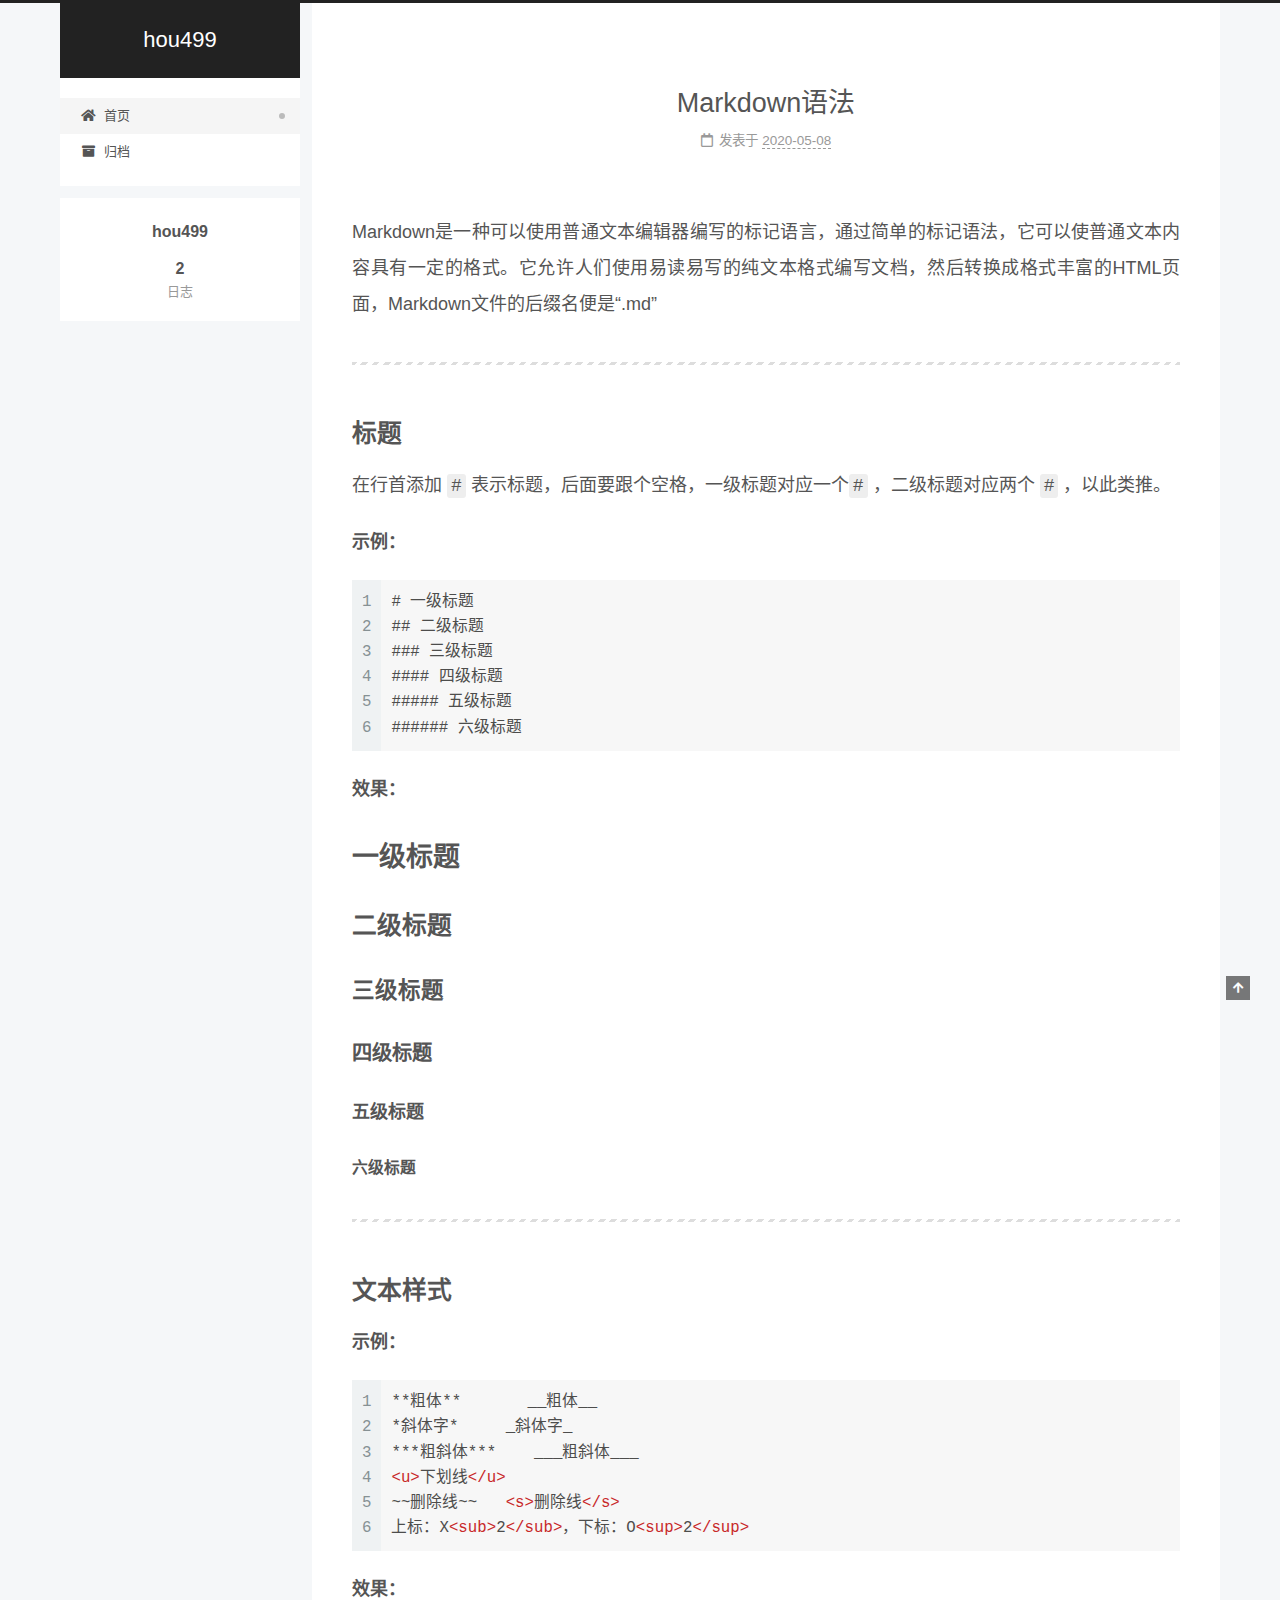
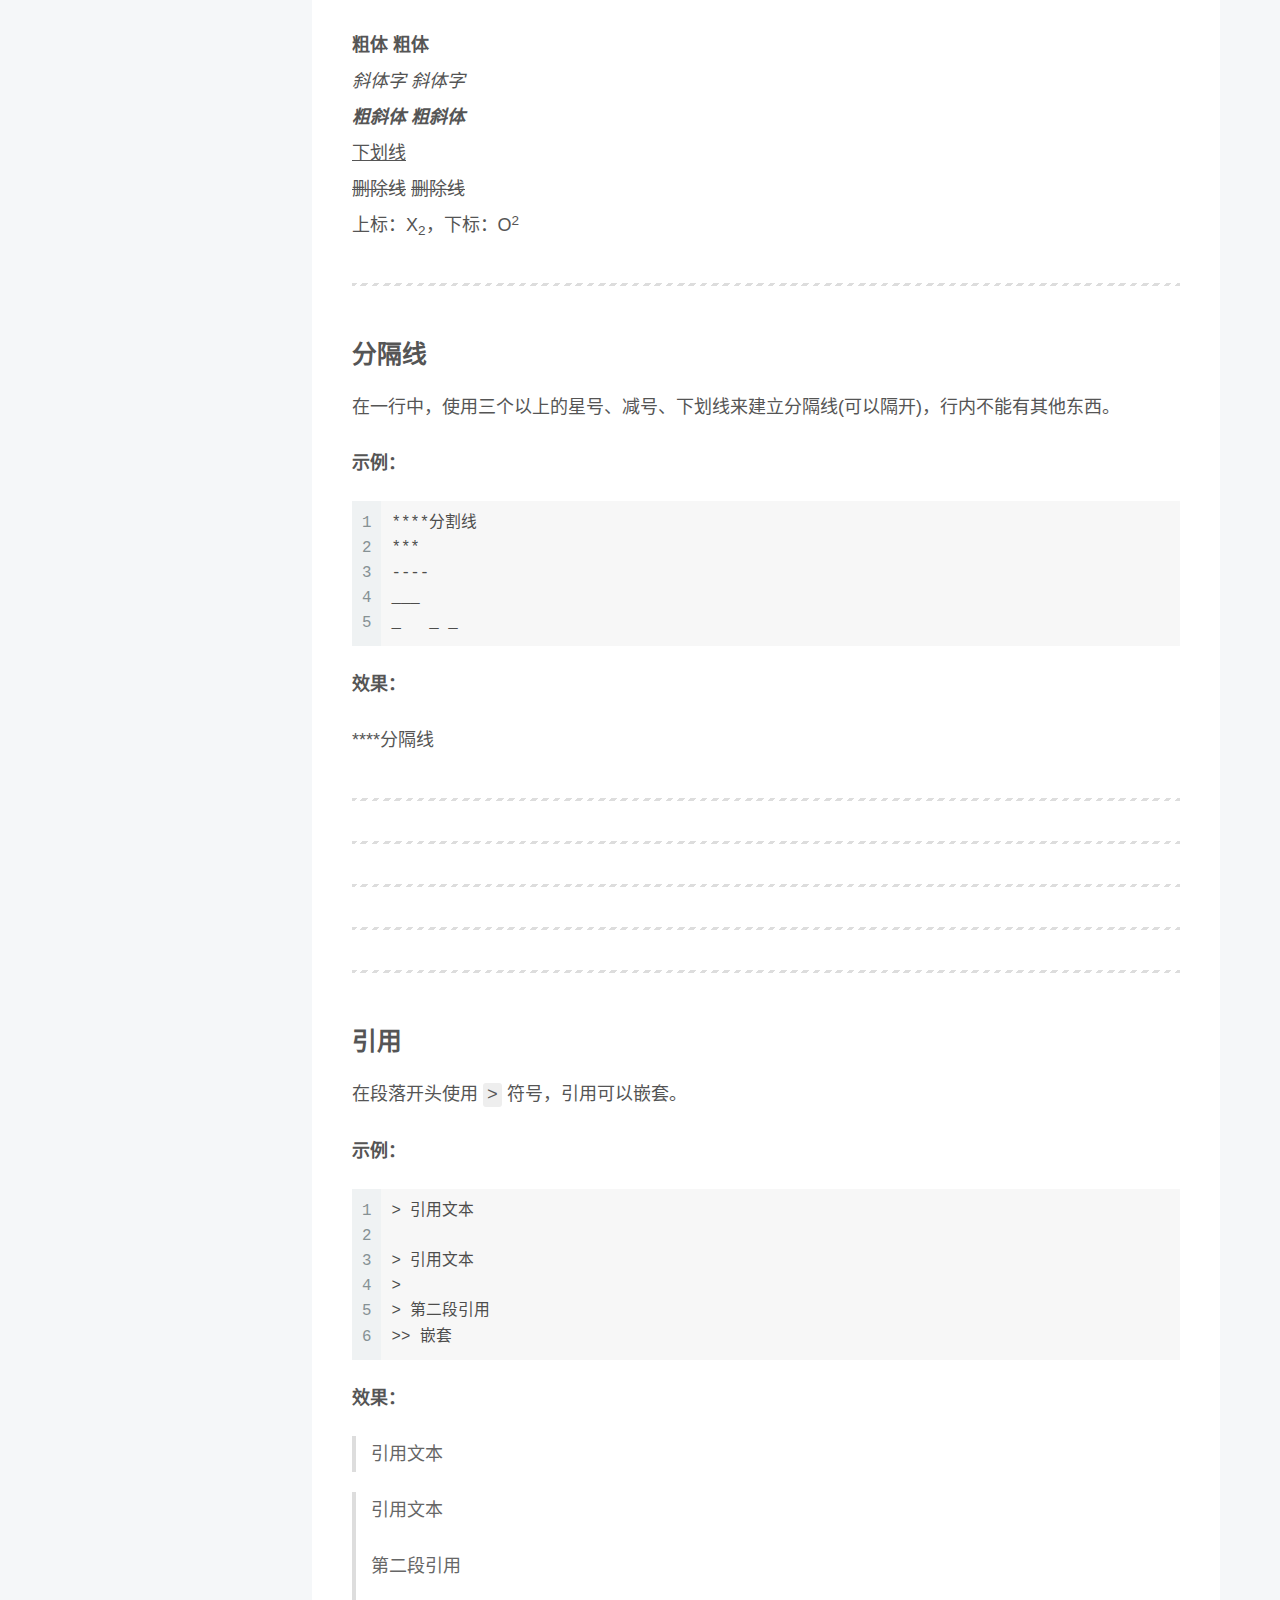
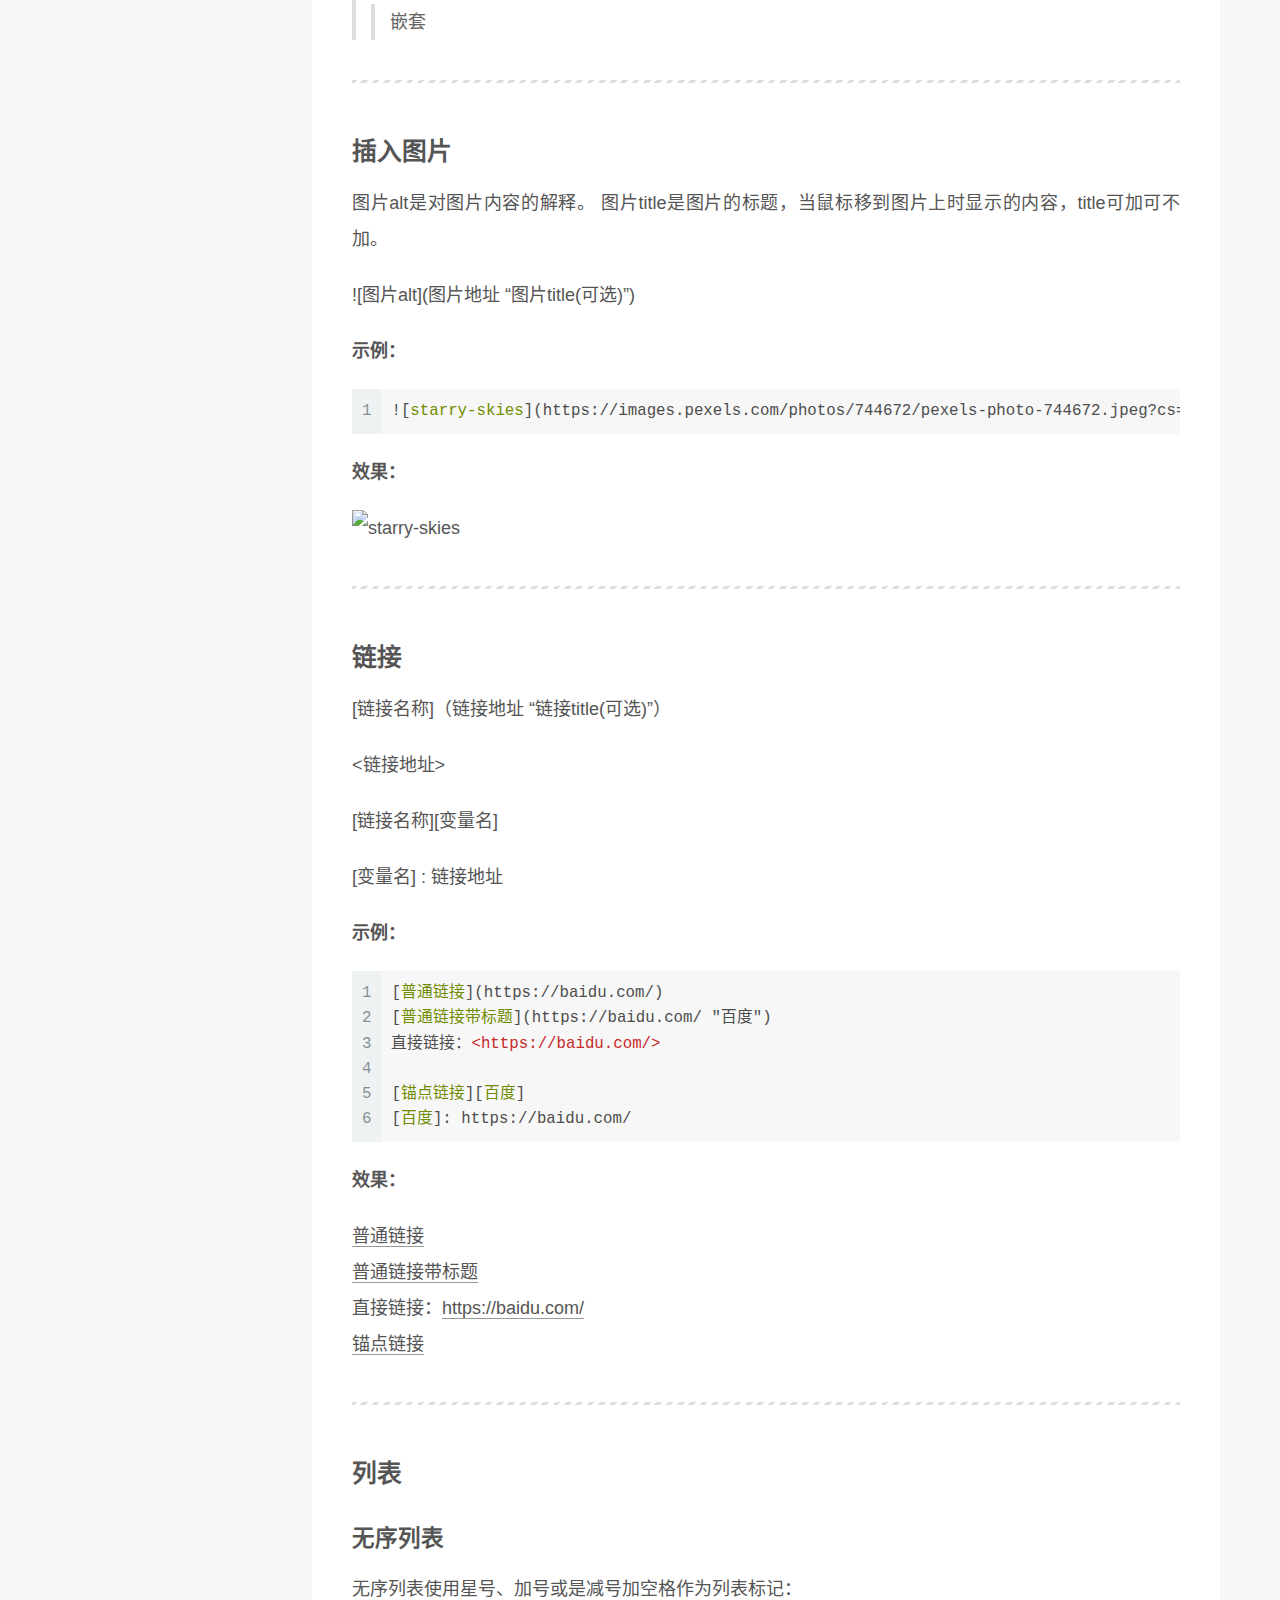
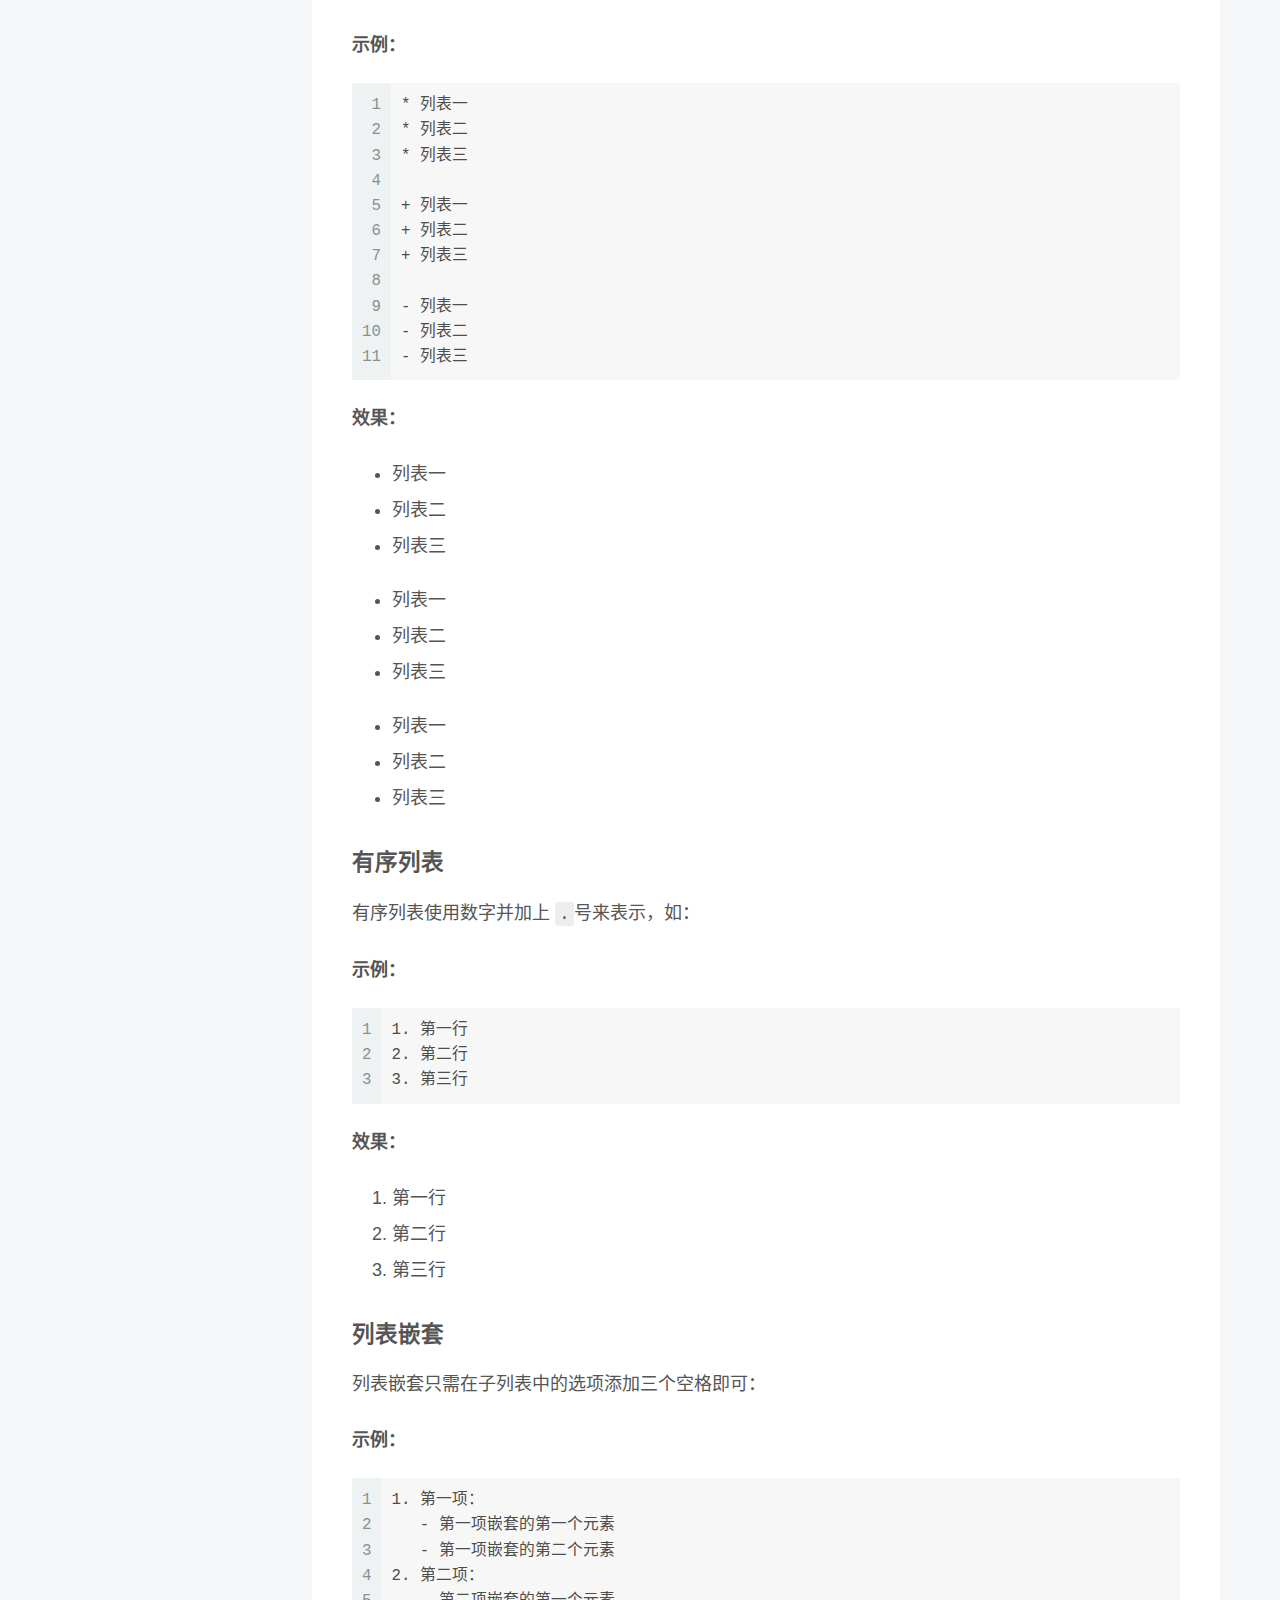
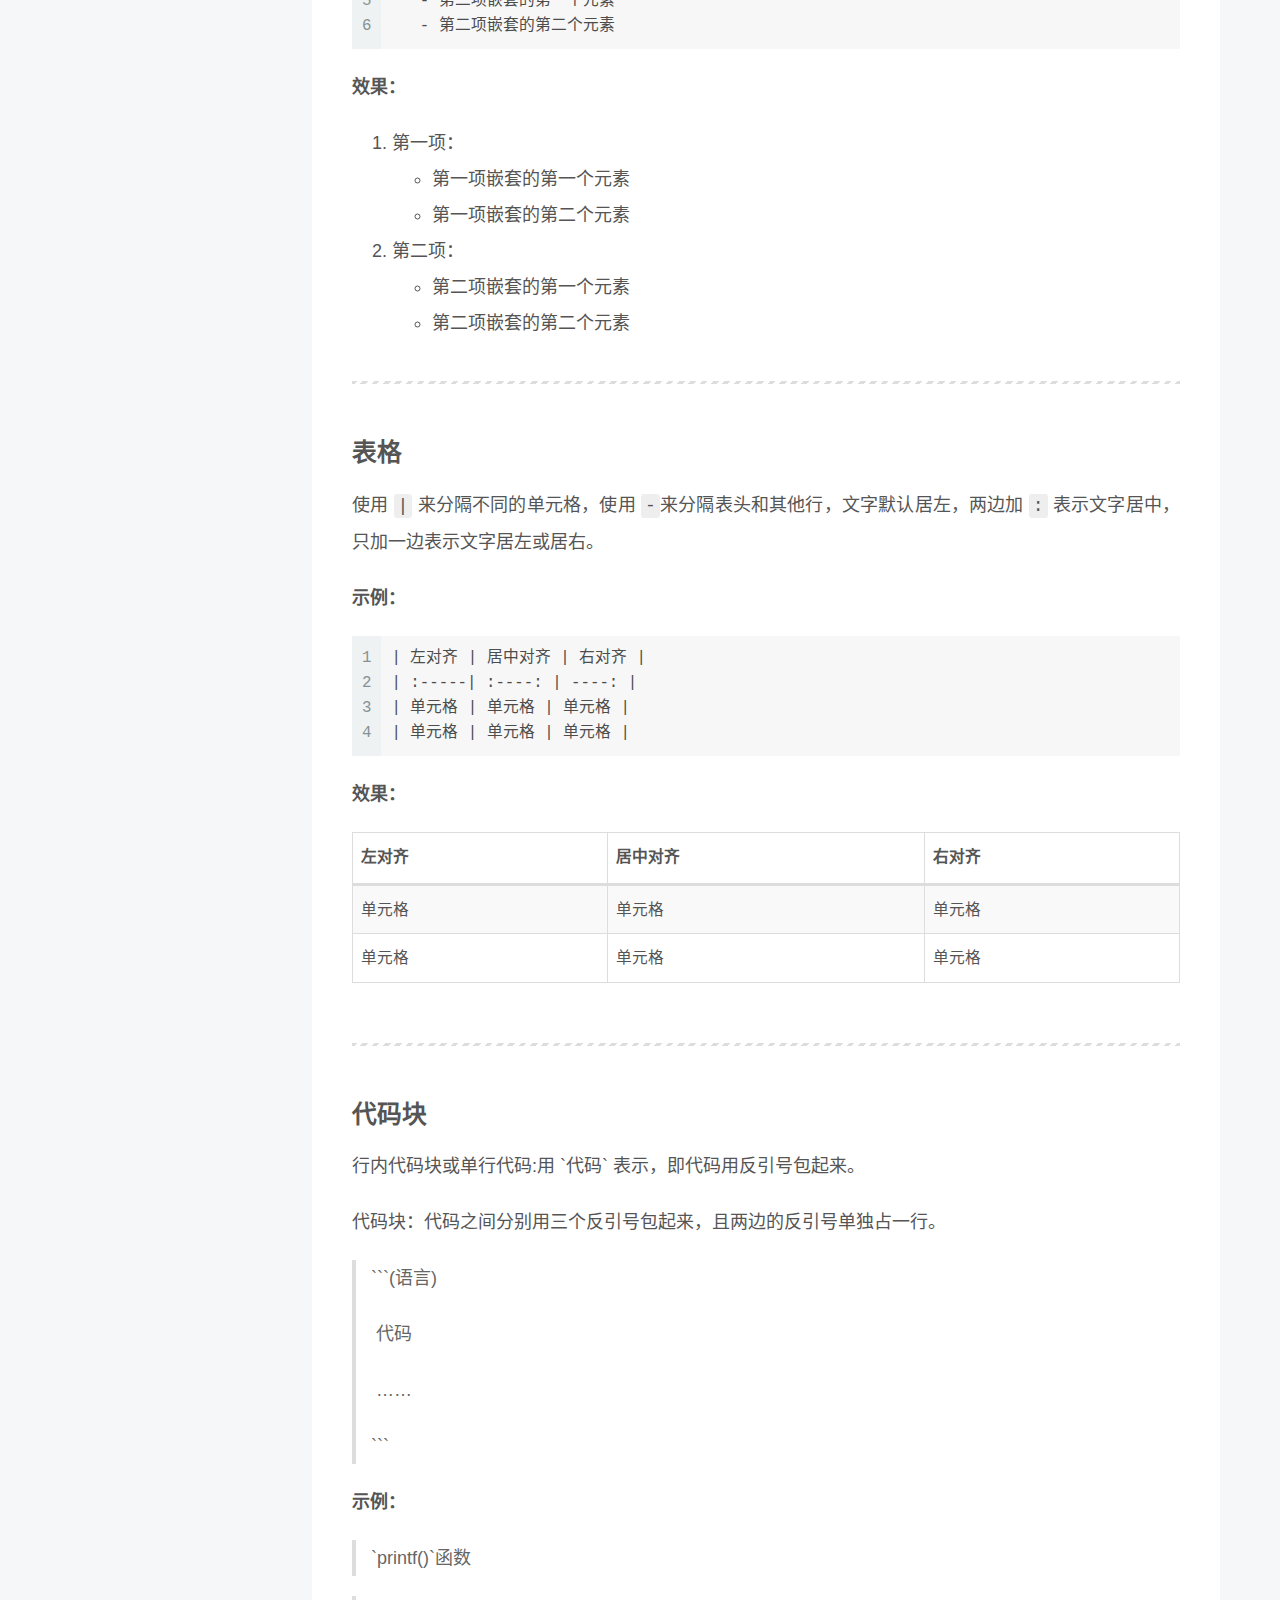
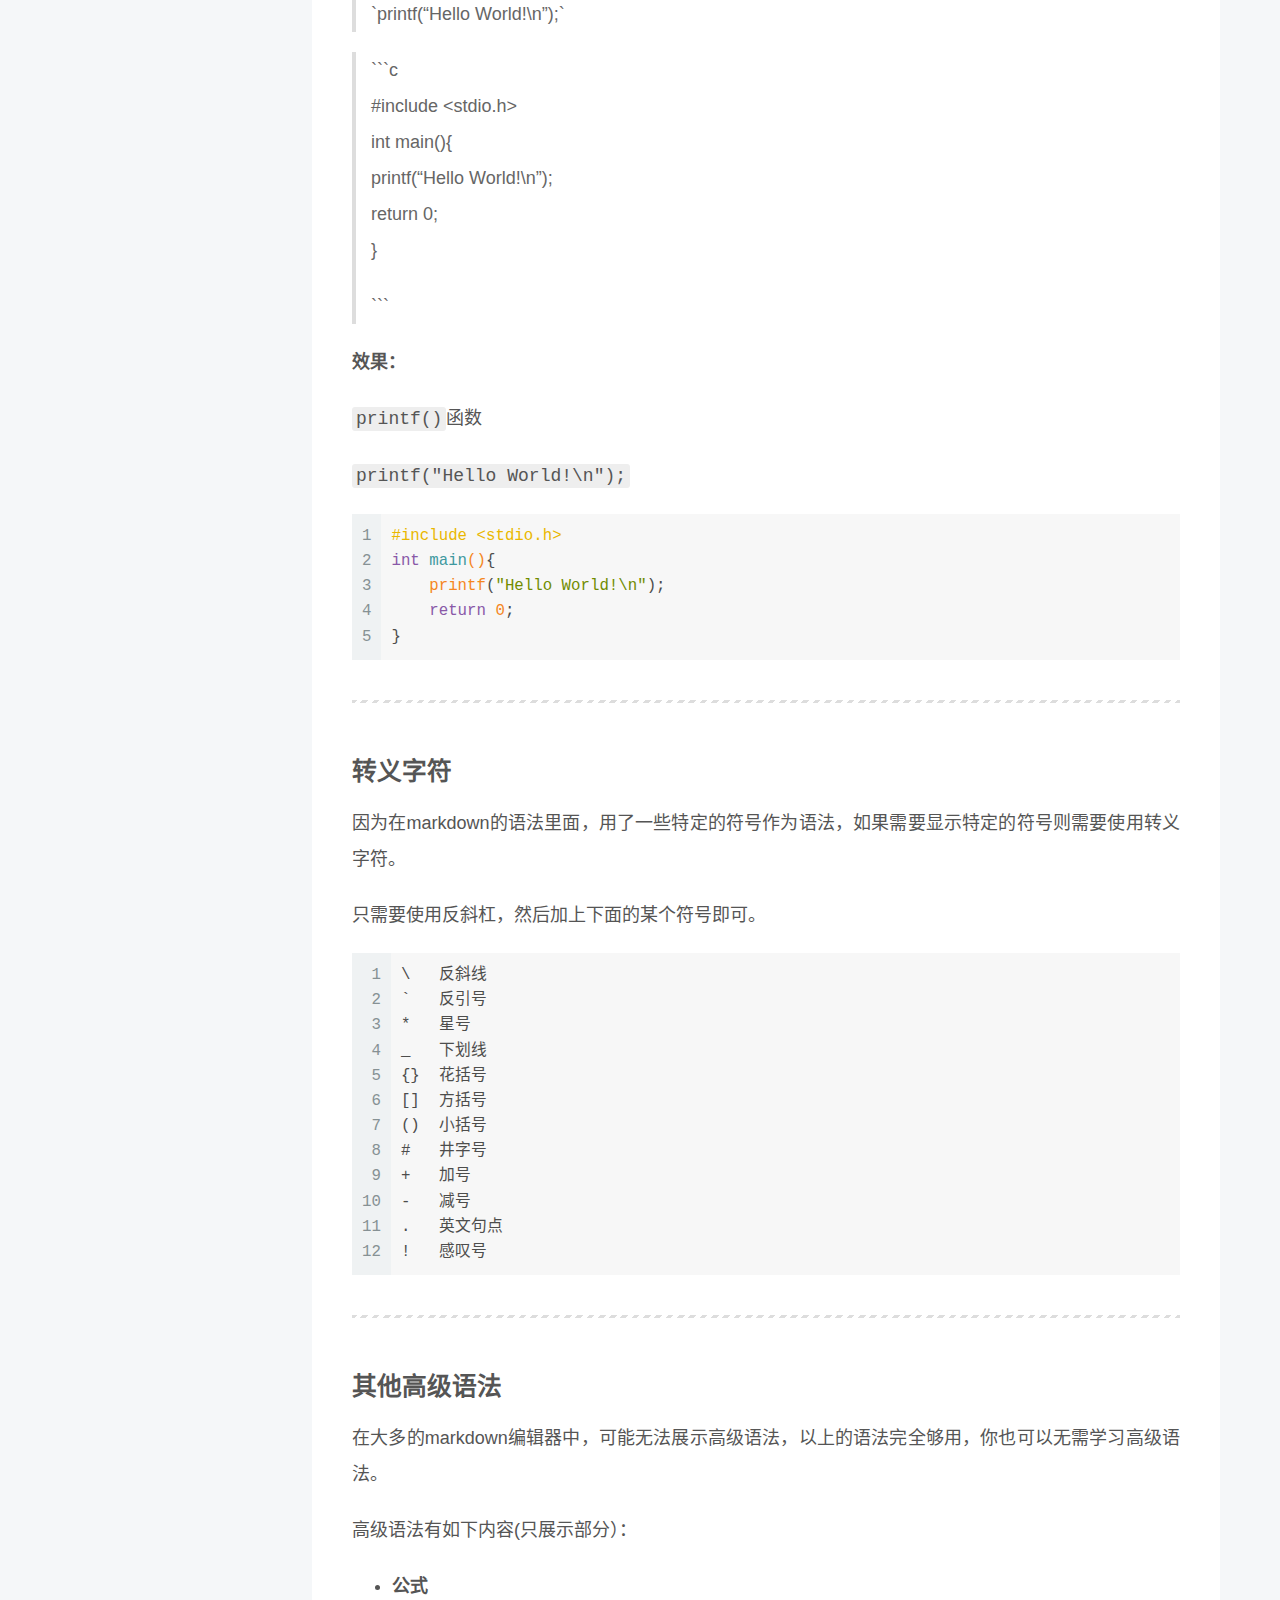
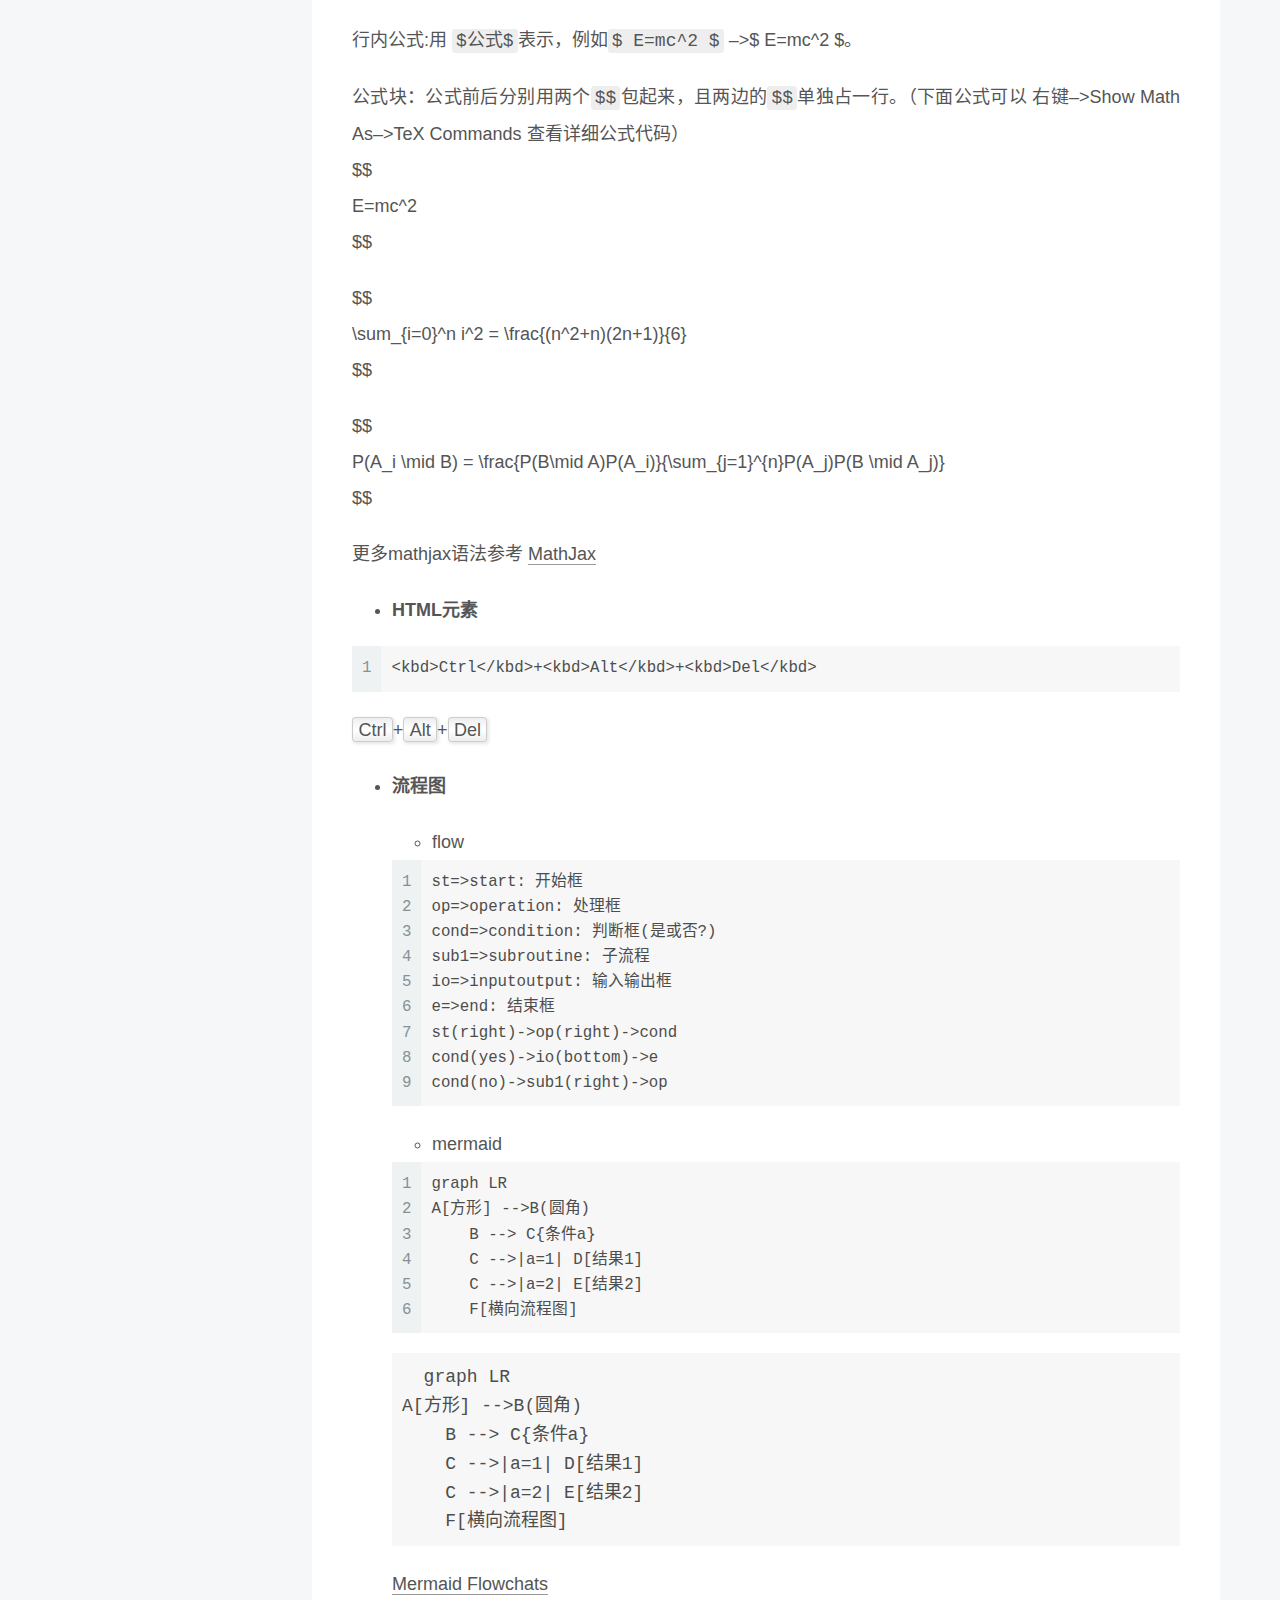
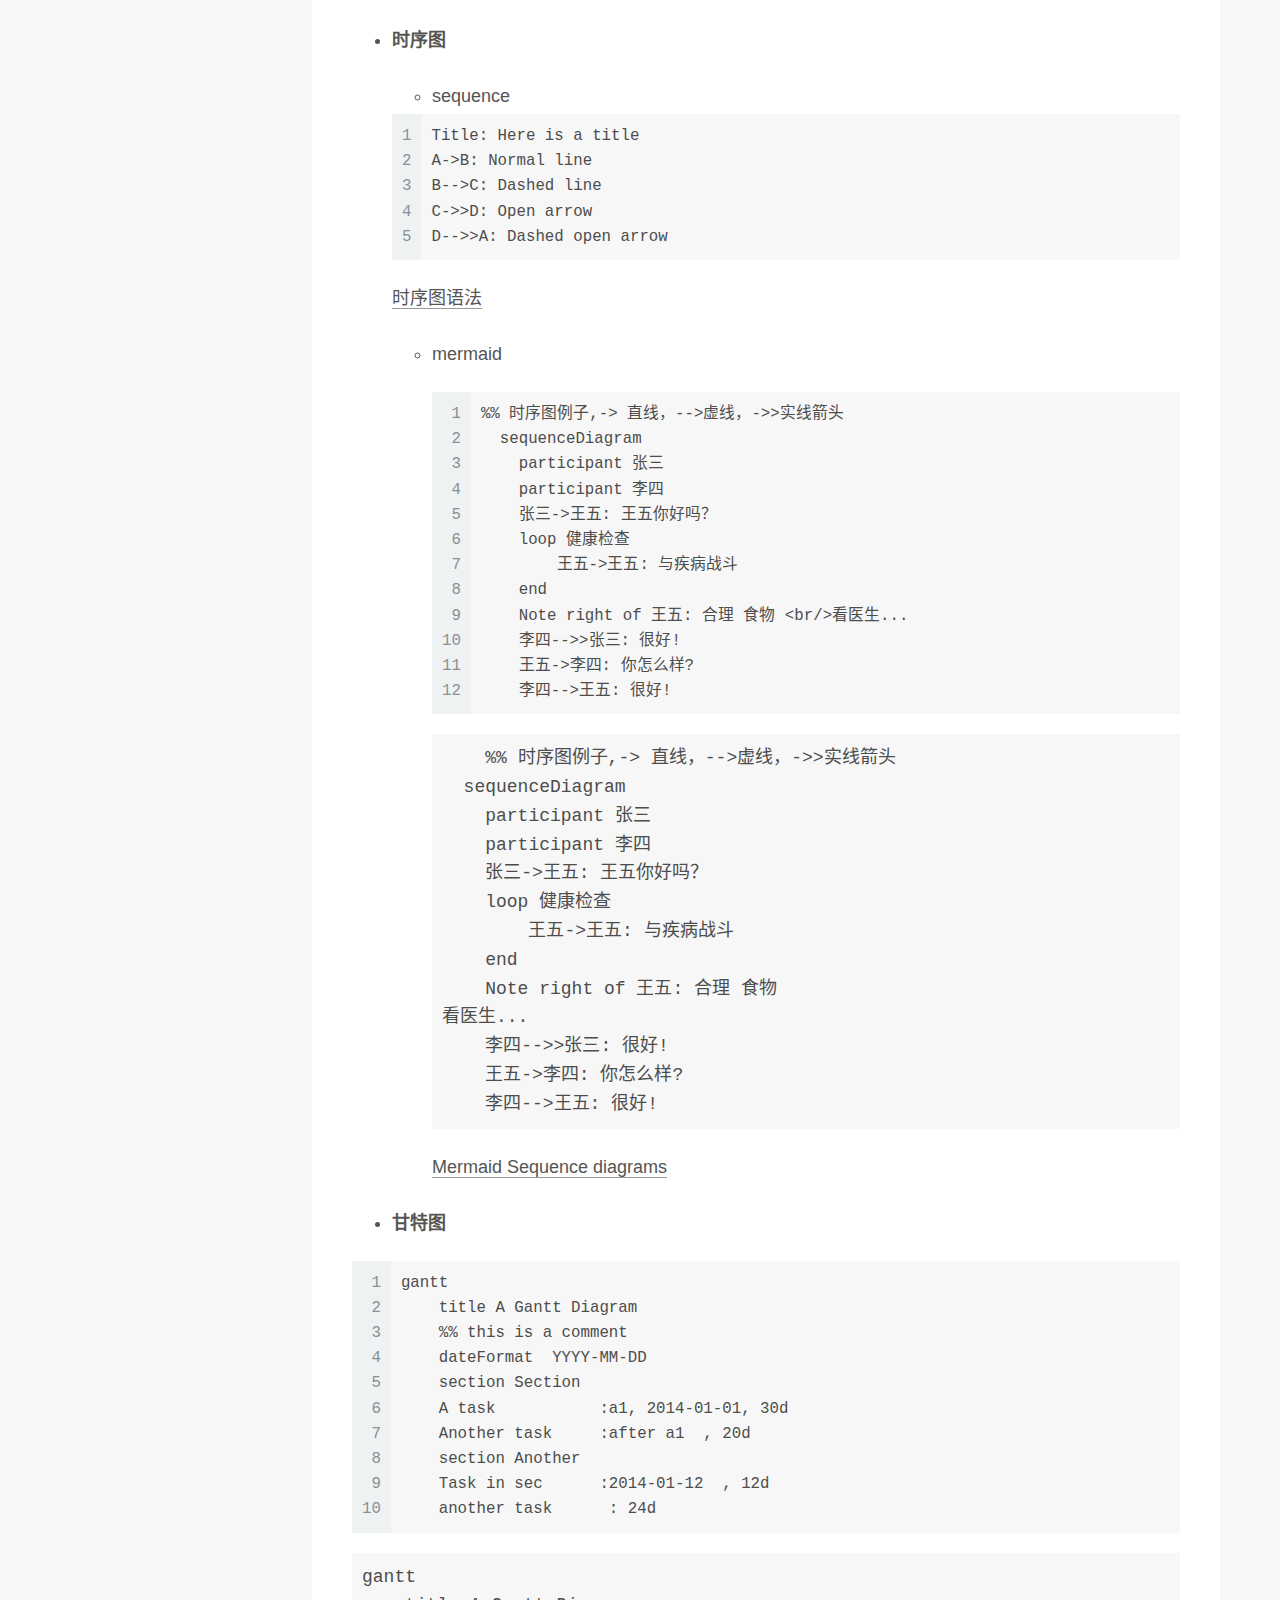
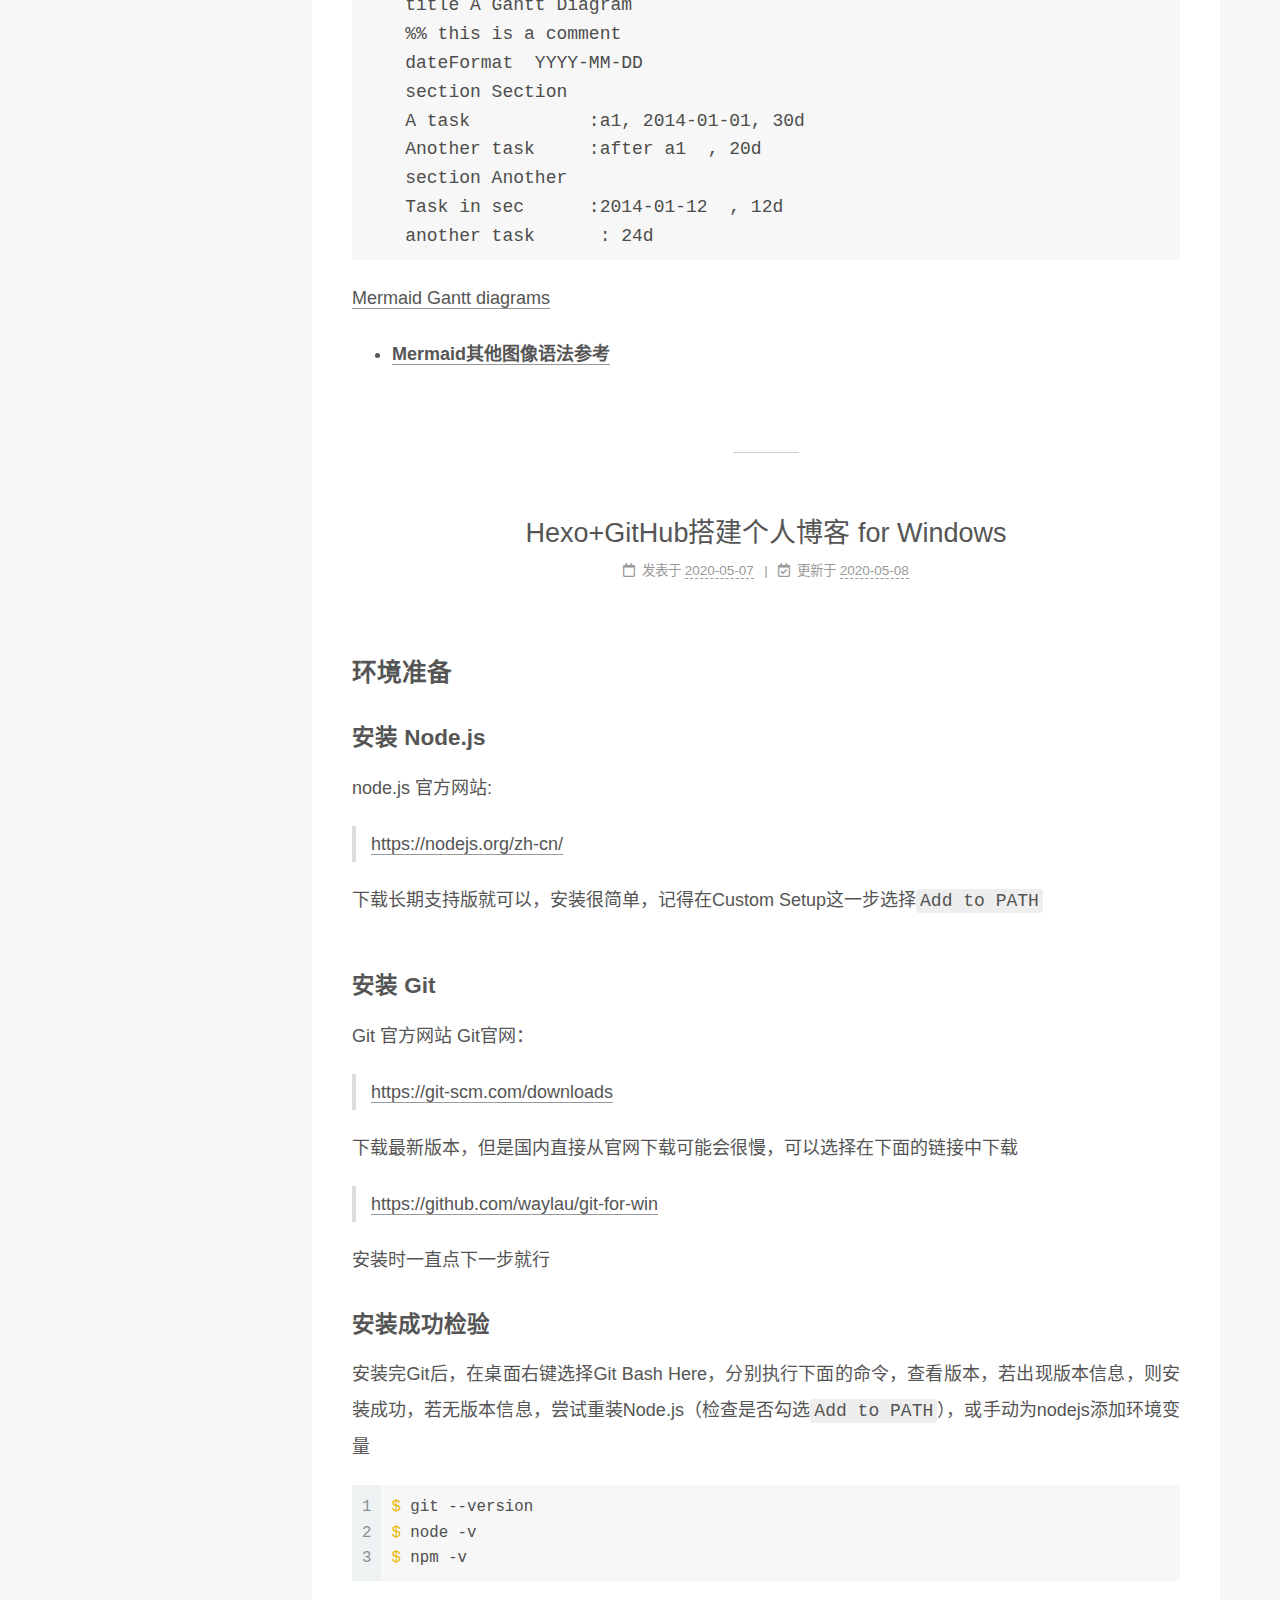
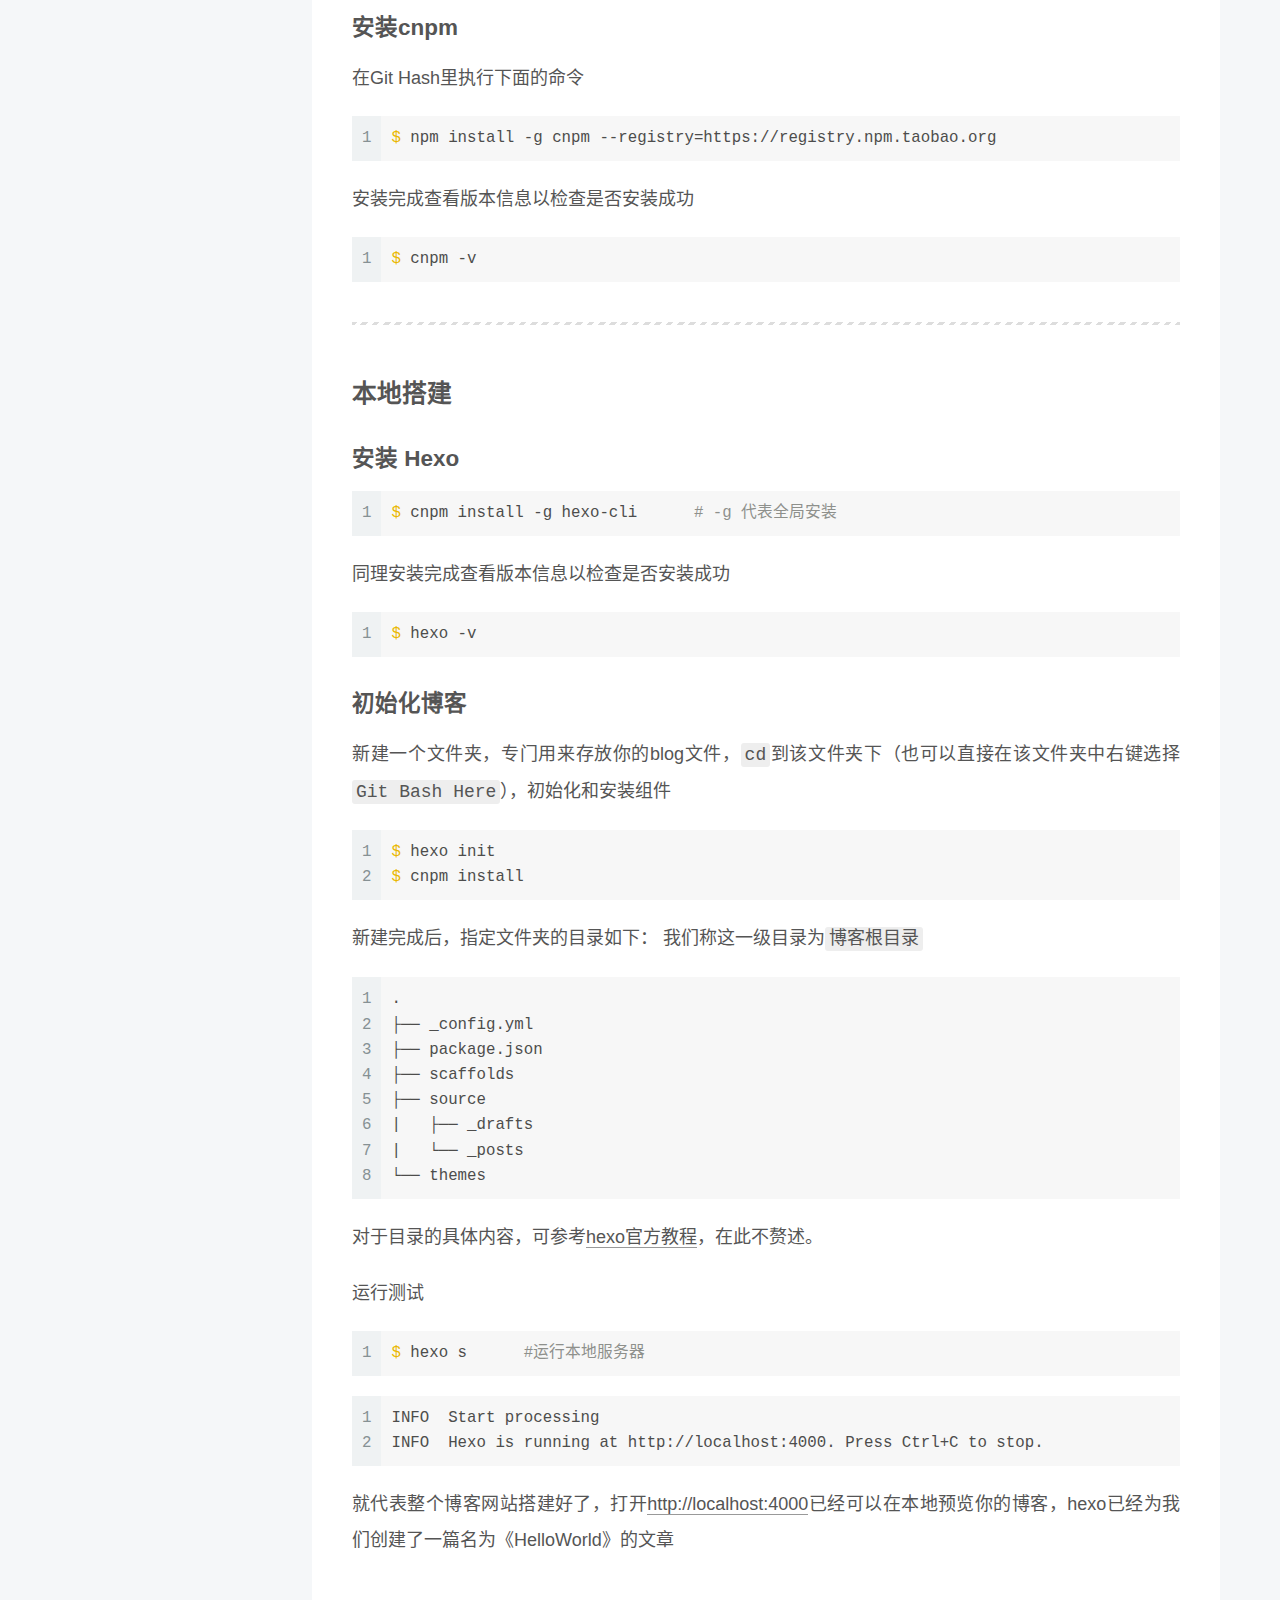
==== commit 292a508f: "Site updated: 2020-05-08 18:08:53" ====
--- a/index.html
+++ b/index.html
@@ -1,7 +1,7 @@
 <!DOCTYPE html>
 <html lang="zh-CN">
 <head>
-  <meta charset="UTF-8">
+  <!-- hexo-inject:begin --><!-- hexo-inject:end --><meta charset="UTF-8">
 <meta name="viewport" content="width=device-width, initial-scale=1, maximum-scale=2">
 <meta name="theme-color" content="#222">
 <meta name="generator" content="Hexo 4.2.0">
@@ -70,12 +70,12 @@
   .use-motion .logo-line-before i { left: initial; }
   .use-motion .logo-line-after i { right: initial; }
   </style>
-</noscript>
+</noscript><!-- hexo-inject:begin --><!-- hexo-inject:end -->
 
 </head>
 
 <body itemscope itemtype="http://schema.org/WebPage">
-  <div class="container use-motion">
+  <!-- hexo-inject:begin --><!-- hexo-inject:end --><div class="container use-motion">
     <div class="headband"></div>
 
     <header class="header" itemscope itemtype="http://schema.org/WPHeader">
@@ -145,6 +145,333 @@
   
   
   <article itemscope itemtype="http://schema.org/Article" class="post-block" lang="zh-CN">
+    <link itemprop="mainEntityOfPage" href="http://yoursite.com/2020/05/08/markdown/">
+
+    <span hidden itemprop="author" itemscope itemtype="http://schema.org/Person">
+      <meta itemprop="image" content="/images/avatar.gif">
+      <meta itemprop="name" content="hou499">
+      <meta itemprop="description" content="">
+    </span>
+
+    <span hidden itemprop="publisher" itemscope itemtype="http://schema.org/Organization">
+      <meta itemprop="name" content="hou499">
+    </span>
+      <header class="post-header">
+        <h2 class="post-title" itemprop="name headline">
+          
+            <a href="/2020/05/08/markdown/" class="post-title-link" itemprop="url">Markdown语法</a>
+        </h2>
+
+        <div class="post-meta">
+            <span class="post-meta-item">
+              <span class="post-meta-item-icon">
+                <i class="far fa-calendar"></i>
+              </span>
+              <span class="post-meta-item-text">发表于</span>
+              
+
+              <time title="创建时间：2020-05-08 12:39:42 / 修改时间：16:34:56" itemprop="dateCreated datePublished" datetime="2020-05-08T12:39:42+08:00">2020-05-08</time>
+            </span>
+
+          
+
+        </div>
+      </header>
+
+    
+    
+    
+    <div class="post-body" itemprop="articleBody">
+
+      
+          <p>Markdown是一种可以使用普通文本编辑器编写的标记语言，通过简单的标记语法，它可以使普通文本内容具有一定的格式。它允许人们使用易读易写的纯文本格式编写文档，然后转换成格式丰富的HTML页面，Markdown文件的后缀名便是“.md” </p>
+<hr>
+<h2 id="标题"><a href="#标题" class="headerlink" title="标题"></a>标题</h2><p>在行首添加 <code>#</code> 表示标题，后面要跟个空格，一级标题对应一个<code>#</code> ，二级标题对应两个 <code>#</code>  ，以此类推。</p>
+<p><strong>示例：</strong></p>
+<figure class="highlight markdown"><table><tr><td class="gutter"><pre><span class="line">1</span><br><span class="line">2</span><br><span class="line">3</span><br><span class="line">4</span><br><span class="line">5</span><br><span class="line">6</span><br></pre></td><td class="code"><pre><span class="line"><span class="section"># 一级标题</span></span><br><span class="line"><span class="section">## 二级标题</span></span><br><span class="line"><span class="section">### 三级标题</span></span><br><span class="line"><span class="section">#### 四级标题</span></span><br><span class="line"><span class="section">##### 五级标题</span></span><br><span class="line"><span class="section">###### 六级标题</span></span><br></pre></td></tr></table></figure>
+
+<p><strong>效果：</strong></p>
+<h1 id="一级标题"><a href="#一级标题" class="headerlink" title="一级标题"></a>一级标题</h1><h2 id="二级标题"><a href="#二级标题" class="headerlink" title="二级标题"></a>二级标题</h2><h3 id="三级标题"><a href="#三级标题" class="headerlink" title="三级标题"></a>三级标题</h3><h4 id="四级标题"><a href="#四级标题" class="headerlink" title="四级标题"></a>四级标题</h4><h5 id="五级标题"><a href="#五级标题" class="headerlink" title="五级标题"></a>五级标题</h5><h6 id="六级标题"><a href="#六级标题" class="headerlink" title="六级标题"></a>六级标题</h6><hr>
+<h2 id="文本样式"><a href="#文本样式" class="headerlink" title="文本样式"></a>文本样式</h2><p><strong>示例：</strong></p>
+<figure class="highlight markdown"><table><tr><td class="gutter"><pre><span class="line">1</span><br><span class="line">2</span><br><span class="line">3</span><br><span class="line">4</span><br><span class="line">5</span><br><span class="line">6</span><br></pre></td><td class="code"><pre><span class="line"><span class="strong">**粗体**</span>       <span class="strong">__粗体__</span></span><br><span class="line"><span class="emphasis">*斜体字*</span>     <span class="emphasis">_斜体字_</span></span><br><span class="line"><span class="strong">***粗斜体**</span>*    <span class="strong">___粗斜体__</span>_</span><br><span class="line"><span class="xml"><span class="tag">&lt;<span class="name">u</span>&gt;</span></span>下划线<span class="xml"><span class="tag">&lt;/<span class="name">u</span>&gt;</span></span></span><br><span class="line">~~删除线~~   <span class="xml"><span class="tag">&lt;<span class="name">s</span>&gt;</span></span>删除线<span class="xml"><span class="tag">&lt;/<span class="name">s</span>&gt;</span></span></span><br><span class="line">上标：X<span class="xml"><span class="tag">&lt;<span class="name">sub</span>&gt;</span></span>2<span class="xml"><span class="tag">&lt;/<span class="name">sub</span>&gt;</span></span>，下标：O<span class="xml"><span class="tag">&lt;<span class="name">sup</span>&gt;</span></span>2<span class="xml"><span class="tag">&lt;/<span class="name">sup</span>&gt;</span></span></span><br></pre></td></tr></table></figure>
+
+<p><strong>效果：</strong></p>
+<p><strong>粗体</strong>       <strong>粗体</strong><br><em>斜体字</em>     <em>斜体字</em><br><strong><em>粗斜体</em></strong>    <strong><em>粗斜体</em></strong><br><u>下划线</u><br><del>删除线</del>   <s>删除线</s><br>上标：X<sub>2</sub>，下标：O<sup>2</sup></p>
+<hr>
+<h2 id="分隔线"><a href="#分隔线" class="headerlink" title="分隔线"></a>分隔线</h2><p>在一行中，使用三个以上的星号、减号、下划线来建立分隔线(可以隔开)，行内不能有其他东西。</p>
+<p><strong>示例：</strong></p>
+<figure class="highlight markdown"><table><tr><td class="gutter"><pre><span class="line">1</span><br><span class="line">2</span><br><span class="line">3</span><br><span class="line">4</span><br><span class="line">5</span><br></pre></td><td class="code"><pre><span class="line"><span class="emphasis">***</span>*分割线</span><br><span class="line"><span class="emphasis">***</span></span><br><span class="line">----</span><br><span class="line"><span class="emphasis">___</span></span><br><span class="line"><span class="emphasis">_   _</span> _</span><br></pre></td></tr></table></figure>
+
+<p><strong>效果：</strong></p>
+<p>****分隔线</p>
+<hr>
+<hr>
+<hr>
+<hr>
+<hr>
+<h2 id="引用"><a href="#引用" class="headerlink" title="引用"></a>引用</h2><p>在段落开头使用 <code>&gt;</code> 符号，引用可以嵌套。</p>
+<p><strong>示例：</strong></p>
+<figure class="highlight markdown"><table><tr><td class="gutter"><pre><span class="line">1</span><br><span class="line">2</span><br><span class="line">3</span><br><span class="line">4</span><br><span class="line">5</span><br><span class="line">6</span><br></pre></td><td class="code"><pre><span class="line"><span class="quote">&gt; 引用文本</span></span><br><span class="line"></span><br><span class="line"><span class="quote">&gt; 引用文本</span></span><br><span class="line">&gt;</span><br><span class="line"><span class="quote">&gt; 第二段引用</span></span><br><span class="line">&gt;&gt; 嵌套</span><br></pre></td></tr></table></figure>
+
+<p><strong>效果：</strong></p>
+<blockquote>
+<p>引用文本</p>
+</blockquote>
+<blockquote>
+<p>引用文本</p>
+<p>第二段引用</p>
+<blockquote>
+<p>嵌套</p>
+</blockquote>
+</blockquote>
+<hr>
+<h2 id="插入图片"><a href="#插入图片" class="headerlink" title="插入图片"></a>插入图片</h2><p>图片alt是对图片内容的解释。 图片title是图片的标题，当鼠标移到图片上时显示的内容，title可加可不加。</p>
+<p>![图片alt](图片地址 “图片title(可选)”) </p>
+<p><strong>示例：</strong></p>
+<figure class="highlight markdown"><table><tr><td class="gutter"><pre><span class="line">1</span><br></pre></td><td class="code"><pre><span class="line">![<span class="string">starry-skies</span>](<span class="link">https://images.pexels.com/photos/744672/pexels-photo-744672.jpeg?cs=srgb&amp;dl=galaxy-744672.jpg&amp;fm=jpg "星空"</span>)</span><br></pre></td></tr></table></figure>
+
+<p><strong>效果：</strong></p>
+<p><img src="https://images.pexels.com/photos/744672/pexels-photo-744672.jpeg?cs=srgb&dl=galaxy-744672.jpg&fm=jpg" alt="starry-skies" title="星空"></p>
+<hr>
+<h2 id="链接"><a href="#链接" class="headerlink" title="链接"></a>链接</h2><p>[链接名称]（链接地址 “链接title(可选)”）    </p>
+<p>&lt;链接地址&gt;  </p>
+<p>[链接名称][变量名] </p>
+<p>[变量名] : 链接地址</p>
+<p><strong>示例：</strong></p>
+<figure class="highlight markdown"><table><tr><td class="gutter"><pre><span class="line">1</span><br><span class="line">2</span><br><span class="line">3</span><br><span class="line">4</span><br><span class="line">5</span><br><span class="line">6</span><br></pre></td><td class="code"><pre><span class="line">[<span class="string">普通链接</span>](<span class="link">https://baidu.com/</span>)</span><br><span class="line">[<span class="string">普通链接带标题</span>](<span class="link">https://baidu.com/ "百度"</span>)</span><br><span class="line">直接链接：<span class="xml"><span class="tag">&lt;<span class="name">https:</span>//<span class="attr">baidu.com</span>/&gt;</span></span></span><br><span class="line"></span><br><span class="line">[<span class="string">锚点链接</span>][<span class="symbol">百度</span>]</span><br><span class="line">[<span class="symbol">百度</span>]: <span class="link">https://baidu.com/</span></span><br></pre></td></tr></table></figure>
+
+<p><strong>效果：</strong></p>
+<p><a href="https://baidu.com/" target="_blank" rel="noopener">普通链接</a><br><a href="https://baidu.com/" target="_blank" rel="noopener" title="百度">普通链接带标题</a><br>直接链接：<a href="https://baidu.com/" target="_blank" rel="noopener">https://baidu.com/</a><br><a href="https://baidu.com/" target="_blank" rel="noopener">锚点链接</a></p>
+<hr>
+<h2 id="列表"><a href="#列表" class="headerlink" title="列表"></a>列表</h2><h3 id="无序列表"><a href="#无序列表" class="headerlink" title="无序列表"></a>无序列表</h3><p>无序列表使用星号、加号或是减号加空格作为列表标记：</p>
+<p><strong>示例：</strong></p>
+<figure class="highlight markdown"><table><tr><td class="gutter"><pre><span class="line">1</span><br><span class="line">2</span><br><span class="line">3</span><br><span class="line">4</span><br><span class="line">5</span><br><span class="line">6</span><br><span class="line">7</span><br><span class="line">8</span><br><span class="line">9</span><br><span class="line">10</span><br><span class="line">11</span><br></pre></td><td class="code"><pre><span class="line"><span class="bullet">* </span>列表一</span><br><span class="line"><span class="bullet">* </span>列表二</span><br><span class="line"><span class="bullet">* </span>列表三</span><br><span class="line"></span><br><span class="line"><span class="bullet">+ </span>列表一</span><br><span class="line"><span class="bullet">+ </span>列表二</span><br><span class="line"><span class="bullet">+ </span>列表三</span><br><span class="line"></span><br><span class="line"><span class="bullet">- </span>列表一</span><br><span class="line"><span class="bullet">- </span>列表二</span><br><span class="line"><span class="bullet">- </span>列表三</span><br></pre></td></tr></table></figure>
+
+<p><strong>效果：</strong></p>
+<ul>
+<li>列表一</li>
+<li>列表二</li>
+<li>列表三</li>
+</ul>
+<ul>
+<li>列表一</li>
+<li>列表二</li>
+<li>列表三</li>
+</ul>
+<ul>
+<li>列表一</li>
+<li>列表二</li>
+<li>列表三</li>
+</ul>
+<h3 id="有序列表"><a href="#有序列表" class="headerlink" title="有序列表"></a>有序列表</h3><p>有序列表使用数字并加上 <code>.</code>号来表示，如：</p>
+<p><strong>示例：</strong></p>
+<figure class="highlight markdown"><table><tr><td class="gutter"><pre><span class="line">1</span><br><span class="line">2</span><br><span class="line">3</span><br></pre></td><td class="code"><pre><span class="line"><span class="bullet">1. </span>第一行</span><br><span class="line"><span class="bullet">2. </span>第二行</span><br><span class="line"><span class="bullet">3. </span>第三行</span><br></pre></td></tr></table></figure>
+
+<p><strong>效果：</strong></p>
+<ol>
+<li>第一行</li>
+<li>第二行</li>
+<li>第三行</li>
+</ol>
+<h3 id="列表嵌套"><a href="#列表嵌套" class="headerlink" title="列表嵌套"></a>列表嵌套</h3><p>列表嵌套只需在子列表中的选项添加三个空格即可：</p>
+<p><strong>示例：</strong></p>
+<figure class="highlight markdown"><table><tr><td class="gutter"><pre><span class="line">1</span><br><span class="line">2</span><br><span class="line">3</span><br><span class="line">4</span><br><span class="line">5</span><br><span class="line">6</span><br></pre></td><td class="code"><pre><span class="line"><span class="bullet">1. </span>第一项：</span><br><span class="line"><span class="bullet">   - </span>第一项嵌套的第一个元素</span><br><span class="line"><span class="bullet">   - </span>第一项嵌套的第二个元素</span><br><span class="line"><span class="bullet">2. </span>第二项：</span><br><span class="line"><span class="bullet">   - </span>第二项嵌套的第一个元素</span><br><span class="line"><span class="bullet">   - </span>第二项嵌套的第二个元素</span><br></pre></td></tr></table></figure>
+
+<p><strong>效果：</strong></p>
+<ol>
+<li>第一项：<ul>
+<li>第一项嵌套的第一个元素</li>
+<li>第一项嵌套的第二个元素</li>
+</ul>
+</li>
+<li>第二项：<ul>
+<li>第二项嵌套的第一个元素</li>
+<li>第二项嵌套的第二个元素</li>
+</ul>
+</li>
+</ol>
+<hr>
+<h2 id="表格"><a href="#表格" class="headerlink" title="表格"></a>表格</h2><p>使用 <code>|</code> 来分隔不同的单元格，使用 <code>-</code>来分隔表头和其他行，文字默认居左，两边加 <code>:</code> 表示文字居中，只加一边表示文字居左或居右。</p>
+<p><strong>示例：</strong></p>
+<figure class="highlight markdown"><table><tr><td class="gutter"><pre><span class="line">1</span><br><span class="line">2</span><br><span class="line">3</span><br><span class="line">4</span><br></pre></td><td class="code"><pre><span class="line">| 左对齐 | 居中对齐 | 右对齐 |</span><br><span class="line">| :-----| :----: | ----: |</span><br><span class="line">| 单元格 | 单元格 | 单元格 |</span><br><span class="line">| 单元格 | 单元格 | 单元格 |</span><br></pre></td></tr></table></figure>
+
+<p><strong>效果：</strong></p>
+<table>
+<thead>
+<tr>
+<th align="left">左对齐</th>
+<th align="center">居中对齐</th>
+<th align="right">右对齐</th>
+</tr>
+</thead>
+<tbody><tr>
+<td align="left">单元格</td>
+<td align="center">单元格</td>
+<td align="right">单元格</td>
+</tr>
+<tr>
+<td align="left">单元格</td>
+<td align="center">单元格</td>
+<td align="right">单元格</td>
+</tr>
+</tbody></table>
+<hr>
+<h2 id="代码块"><a href="#代码块" class="headerlink" title="代码块"></a>代码块</h2><p>行内代码块或单行代码:用 `代码` 表示，即代码用反引号包起来。</p>
+<p>代码块：代码之间分别用三个反引号包起来，且两边的反引号单独占一行。</p>
+<blockquote>
+<p>```(语言)</p>
+<p>​        代码</p>
+<p>​        ……</p>
+<p>```</p>
+</blockquote>
+<p><strong>示例：</strong></p>
+<blockquote>
+<p>`printf()`函数 </p>
+</blockquote>
+<blockquote>
+<p>`printf(“Hello World!\n”);` </p>
+</blockquote>
+<blockquote>
+<p>```c<br>#include &lt;stdio.h&gt;<br>int main(){<br>    printf(“Hello World!\n”);<br>    return 0;<br>}</p>
+<p>```</p>
+</blockquote>
+<p><strong>效果：</strong>  </p>
+<p><code>printf()</code>函数</p>
+<p><code>printf(&quot;Hello World!\n&quot;);</code></p>
+<figure class="highlight c"><table><tr><td class="gutter"><pre><span class="line">1</span><br><span class="line">2</span><br><span class="line">3</span><br><span class="line">4</span><br><span class="line">5</span><br></pre></td><td class="code"><pre><span class="line"><span class="meta">#<span class="meta-keyword">include</span> <span class="meta-string">&lt;stdio.h&gt;</span></span></span><br><span class="line"><span class="function"><span class="keyword">int</span> <span class="title">main</span><span class="params">()</span></span>&#123;</span><br><span class="line">    <span class="built_in">printf</span>(<span class="string">"Hello World!\n"</span>);</span><br><span class="line">    <span class="keyword">return</span> <span class="number">0</span>;</span><br><span class="line">&#125;</span><br></pre></td></tr></table></figure>
+
+
+
+<hr>
+<h2 id="转义字符"><a href="#转义字符" class="headerlink" title="转义字符"></a>转义字符</h2><p>因为在markdown的语法里面，用了一些特定的符号作为语法，如果需要显示特定的符号则需要使用转义字符。</p>
+<p>只需要使用反斜杠，然后加上下面的某个符号即可。</p>
+<figure class="highlight plain"><table><tr><td class="gutter"><pre><span class="line">1</span><br><span class="line">2</span><br><span class="line">3</span><br><span class="line">4</span><br><span class="line">5</span><br><span class="line">6</span><br><span class="line">7</span><br><span class="line">8</span><br><span class="line">9</span><br><span class="line">10</span><br><span class="line">11</span><br><span class="line">12</span><br></pre></td><td class="code"><pre><span class="line">\   反斜线</span><br><span class="line">&#96;   反引号</span><br><span class="line">*   星号</span><br><span class="line">_   下划线</span><br><span class="line">&#123;&#125;  花括号</span><br><span class="line">[]  方括号</span><br><span class="line">()  小括号</span><br><span class="line">#   井字号</span><br><span class="line">+   加号</span><br><span class="line">-   减号</span><br><span class="line">.   英文句点</span><br><span class="line">!   感叹号</span><br></pre></td></tr></table></figure>
+
+
+
+<hr>
+<h2 id="其他高级语法"><a href="#其他高级语法" class="headerlink" title="其他高级语法"></a>其他高级语法</h2><p>在大多的markdown编辑器中，可能无法展示高级语法，以上的语法完全够用，你也可以无需学习高级语法。</p>
+<p>高级语法有如下内容(只展示部分）：</p>
+<ul>
+<li><strong>公式</strong></li>
+</ul>
+<p>行内公式:用 <code>$公式$</code>表示，例如<code>$ E=mc^2 $</code> –&gt;$ E=mc^2 $。</p>
+<p>公式块：公式前后分别用两个<code>$$</code>包起来，且两边的<code>$$</code>单独占一行。（下面公式可以 右键–&gt;Show Math As–&gt;TeX Commands 查看详细公式代码）<br>$$<br>E=mc^2<br>$$</p>
+<p>$$<br>\sum_{i=0}^n i^2 = \frac{(n^2+n)(2n+1)}{6}<br>$$</p>
+<p>$$<br>P(A_i \mid B) = \frac{P(B\mid A)P(A_i)}{\sum_{j=1}^{n}P(A_j)P(B \mid A_j)}<br>$$</p>
+<p>更多mathjax语法参考 <a href="https://math.meta.stackexchange.com/questions/5020/mathjax-basic-tutorial-and-quick-reference" target="_blank" rel="noopener">MathJax</a></p>
+<ul>
+<li><strong>HTML元素</strong></li>
+</ul>
+<figure class="highlight plain"><table><tr><td class="gutter"><pre><span class="line">1</span><br></pre></td><td class="code"><pre><span class="line">&lt;kbd&gt;Ctrl&lt;&#x2F;kbd&gt;+&lt;kbd&gt;Alt&lt;&#x2F;kbd&gt;+&lt;kbd&gt;Del&lt;&#x2F;kbd&gt;</span><br></pre></td></tr></table></figure>
+
+<p><kbd>Ctrl</kbd>+<kbd>Alt</kbd>+<kbd>Del</kbd></p>
+<ul>
+<li><p><strong>流程图</strong></p>
+<ul>
+<li>flow</li>
+</ul>
+<figure class="highlight plain"><table><tr><td class="gutter"><pre><span class="line">1</span><br><span class="line">2</span><br><span class="line">3</span><br><span class="line">4</span><br><span class="line">5</span><br><span class="line">6</span><br><span class="line">7</span><br><span class="line">8</span><br><span class="line">9</span><br></pre></td><td class="code"><pre><span class="line">st&#x3D;&gt;start: 开始框</span><br><span class="line">op&#x3D;&gt;operation: 处理框</span><br><span class="line">cond&#x3D;&gt;condition: 判断框(是或否?)</span><br><span class="line">sub1&#x3D;&gt;subroutine: 子流程</span><br><span class="line">io&#x3D;&gt;inputoutput: 输入输出框</span><br><span class="line">e&#x3D;&gt;end: 结束框</span><br><span class="line">st(right)-&gt;op(right)-&gt;cond</span><br><span class="line">cond(yes)-&gt;io(bottom)-&gt;e</span><br><span class="line">cond(no)-&gt;sub1(right)-&gt;op</span><br></pre></td></tr></table></figure>
+
+<div id="flowchart-0" class="flow-chart"></div>
+
+<ul>
+<li>mermaid</li>
+</ul>
+<figure class="highlight plain"><table><tr><td class="gutter"><pre><span class="line">1</span><br><span class="line">2</span><br><span class="line">3</span><br><span class="line">4</span><br><span class="line">5</span><br><span class="line">6</span><br></pre></td><td class="code"><pre><span class="line">graph LR</span><br><span class="line">A[方形] --&gt;B(圆角)</span><br><span class="line">    B --&gt; C&#123;条件a&#125;</span><br><span class="line">    C --&gt;|a&#x3D;1| D[结果1]</span><br><span class="line">    C --&gt;|a&#x3D;2| E[结果2]</span><br><span class="line">    F[横向流程图]</span><br></pre></td></tr></table></figure>
+
+<pre class="mermaid">  graph LR
+A[方形] -->B(圆角)
+    B --> C{条件a}
+    C -->|a=1| D[结果1]
+    C -->|a=2| E[结果2]
+    F[横向流程图]</pre>
+
+<p> <a href="https://mermaid-js.github.io/mermaid/#/flowchart" target="_blank" rel="noopener">Mermaid Flowchats</a></p>
+</li>
+</ul>
+<ul>
+<li><p><strong>时序图</strong></p>
+<ul>
+<li>sequence</li>
+</ul>
+<figure class="highlight plain"><table><tr><td class="gutter"><pre><span class="line">1</span><br><span class="line">2</span><br><span class="line">3</span><br><span class="line">4</span><br><span class="line">5</span><br></pre></td><td class="code"><pre><span class="line">Title: Here is a title</span><br><span class="line">A-&gt;B: Normal line</span><br><span class="line">B--&gt;C: Dashed line</span><br><span class="line">C-&gt;&gt;D: Open arrow</span><br><span class="line">D--&gt;&gt;A: Dashed open arrow</span><br></pre></td></tr></table></figure>
+
+<div id="sequence-0"></div>
+
+<p> <a href="https://bramp.github.io/js-sequence-diagrams/" target="_blank" rel="noopener">时序图语法</a></p>
+<ul>
+<li><p>mermaid</p>
+<figure class="highlight plain"><table><tr><td class="gutter"><pre><span class="line">1</span><br><span class="line">2</span><br><span class="line">3</span><br><span class="line">4</span><br><span class="line">5</span><br><span class="line">6</span><br><span class="line">7</span><br><span class="line">8</span><br><span class="line">9</span><br><span class="line">10</span><br><span class="line">11</span><br><span class="line">12</span><br></pre></td><td class="code"><pre><span class="line">%% 时序图例子,-&gt; 直线，--&gt;虚线，-&gt;&gt;实线箭头</span><br><span class="line">  sequenceDiagram</span><br><span class="line">    participant 张三</span><br><span class="line">    participant 李四</span><br><span class="line">    张三-&gt;王五: 王五你好吗？</span><br><span class="line">    loop 健康检查</span><br><span class="line">        王五-&gt;王五: 与疾病战斗</span><br><span class="line">    end</span><br><span class="line">    Note right of 王五: 合理 食物 &lt;br&#x2F;&gt;看医生...</span><br><span class="line">    李四--&gt;&gt;张三: 很好!</span><br><span class="line">    王五-&gt;李四: 你怎么样?</span><br><span class="line">    李四--&gt;王五: 很好!</span><br></pre></td></tr></table></figure>
+
+<pre class="mermaid">    %% 时序图例子,-> 直线，-->虚线，->>实线箭头
+  sequenceDiagram
+    participant 张三
+    participant 李四
+    张三->王五: 王五你好吗？
+    loop 健康检查
+        王五->王五: 与疾病战斗
+    end
+    Note right of 王五: 合理 食物 <br/>看医生...
+    李四-->>张三: 很好!
+    王五->李四: 你怎么样?
+    李四-->王五: 很好!</pre>
+
+<p> <a href="https://mermaid-js.github.io/mermaid/#/sequenceDiagram" target="_blank" rel="noopener">Mermaid Sequence diagrams</a></p>
+</li>
+</ul>
+</li>
+<li><p><strong>甘特图</strong></p>
+</li>
+</ul>
+<figure class="highlight plain"><table><tr><td class="gutter"><pre><span class="line">1</span><br><span class="line">2</span><br><span class="line">3</span><br><span class="line">4</span><br><span class="line">5</span><br><span class="line">6</span><br><span class="line">7</span><br><span class="line">8</span><br><span class="line">9</span><br><span class="line">10</span><br></pre></td><td class="code"><pre><span class="line">gantt</span><br><span class="line">    title A Gantt Diagram</span><br><span class="line">    %% this is a comment</span><br><span class="line">    dateFormat  YYYY-MM-DD</span><br><span class="line">    section Section</span><br><span class="line">    A task           :a1, 2014-01-01, 30d</span><br><span class="line">    Another task     :after a1  , 20d</span><br><span class="line">    section Another</span><br><span class="line">    Task in sec      :2014-01-12  , 12d</span><br><span class="line">    another task      : 24d</span><br></pre></td></tr></table></figure>
+
+<pre class="mermaid">gantt
+    title A Gantt Diagram
+    %% this is a comment
+    dateFormat  YYYY-MM-DD
+    section Section
+    A task           :a1, 2014-01-01, 30d
+    Another task     :after a1  , 20d
+    section Another
+    Task in sec      :2014-01-12  , 12d
+    another task      : 24d</pre>
+
+<p> <a href="https://mermaid-js.github.io/mermaid/#/gantt" target="_blank" rel="noopener">Mermaid Gantt diagrams</a></p>
+<ul>
+<li><strong><a href="https://mermaid-js.github.io/mermaid/#/" target="_blank" rel="noopener">Mermaid其他图像语法参考</a></strong></li>
+</ul>
+<script src="https://cdn.bootcss.com/raphael/2.2.8/raphael.min.js"></script><script src="https://cdn.bootcss.com/flowchart/1.11.3/flowchart.min.js"></script><textarea id="flowchart-0-code" style="display: none">  st=>start: 开始框
+  op=>operation: 处理框
+  cond=>condition: 判断框(是或否?)
+  sub1=>subroutine: 子流程
+  io=>inputoutput: 输入输出框
+  e=>end: 结束框
+  st(right)->op(right)->cond
+  cond(yes)->io(bottom)->e
+  cond(no)->sub1(right)->op</textarea><textarea id="flowchart-0-options" style="display: none">{"scale":"1,","line-width":2,"line-length":50,"text-margin":10,"font-size":12}</textarea><script>  var code = document.getElementById("flowchart-0-code").value;  var options = JSON.parse(decodeURIComponent(document.getElementById("flowchart-0-options").value));  var diagram = flowchart.parse(code);  diagram.drawSVG("flowchart-0", options);</script><script src="https://cdn.bootcss.com/webfont/1.6.28/webfontloader.js"></script><script src="https://cdn.bootcss.com/raphael/2.2.8/raphael.min.js"></script><script src="https://cdn.bootcss.com/snap.svg/0.5.1/snap.svg-min.js"></script><script src="https://cdn.bootcss.com/underscore.js/1.9.1/underscore-min.js"></script><script src="https://cdn.bootcss.com/js-sequence-diagrams/1.0.6/sequence-diagram-min.js"></script><textarea id="sequence-0-code" style="display: none">  Title: Here is a title
+  A->B: Normal line
+  B-->C: Dashed line
+  C->>D: Open arrow
+  D-->>A: Dashed open arrow</textarea><textarea id="sequence-0-options" style="display: none">{"theme":"simple"}</textarea><script>  var code = document.getElementById("sequence-0-code").value;  var options = JSON.parse(decodeURIComponent(document.getElementById("sequence-0-options").value));  var diagram = Diagram.parse(code);  diagram.drawSVG("sequence-0", options);</script>
+      
+    </div>
+
+    
+    
+    
+      <footer class="post-footer">
+        <div class="post-eof"></div>
+      </footer>
+  </article>
+  
+  
+  
+
+      
+  
+  
+  <article itemscope itemtype="http://schema.org/Article" class="post-block" lang="zh-CN">
     <link itemprop="mainEntityOfPage" href="http://yoursite.com/2020/05/07/Hexo-GitHub-for-Windows/">
 
     <span hidden itemprop="author" itemscope itemtype="http://schema.org/Person">
@@ -176,7 +503,7 @@
                   <i class="far fa-calendar-check"></i>
                 </span>
                 <span class="post-meta-item-text">更新于</span>
-                <time title="修改时间：2020-05-08 00:16:28" itemprop="dateModified" datetime="2020-05-08T00:16:28+08:00">2020-05-08</time>
+                <time title="修改时间：2020-05-08 18:08:20" itemprop="dateModified" datetime="2020-05-08T18:08:20+08:00">2020-05-08</time>
               </span>
 
           
@@ -195,8 +522,7 @@
 <p><a href="https://nodejs.org/zh-cn/" target="_blank" rel="noopener">https://nodejs.org/zh-cn/</a></p>
 </blockquote>
 <p>下载长期支持版就可以，安装很简单，记得在Custom Setup这一步选择<code>Add to PATH</code></p>
-<img src="/2020/05/07/Hexo-GitHub-for-Windows/nodejs1.png" class="" title="Add to Path">
-
+<p><img src="https://raw.githubusercontent.com/hou499/cloudimg/master/Hexo-GitHub-for-Windows/nodejs1.png" alt=""></p>
 <h3 id="安装-Git"><a href="#安装-Git" class="headerlink" title="安装 Git"></a>安装 Git</h3><p>Git 官方网站 Git官网：</p>
 <blockquote>
 <p><a href="https://git-scm.com/downloads" target="_blank" rel="noopener">https://git-scm.com/downloads</a></p>
@@ -236,14 +562,12 @@
 <figure class="highlight shell"><table><tr><td class="gutter"><pre><span class="line">1</span><br><span class="line">2</span><br></pre></td><td class="code"><pre><span class="line">INFO  Start processing</span><br><span class="line">INFO  Hexo is running at http://localhost:4000. Press Ctrl+C to stop.</span><br></pre></td></tr></table></figure>
 
 <p>就代表整个博客网站搭建好了，打开<a href="http://localhost:4000" target="_blank" rel="noopener">http://localhost:4000</a>已经可以在本地预览你的博客，hexo已经为我们创建了一篇名为《HelloWorld》的文章</p>
-<img src="/2020/05/07/Hexo-GitHub-for-Windows/hexo_HelloWorld.png" class="" title="blog HelloWorld">
-
+<p><img src="https://raw.githubusercontent.com/hou499/cloudimg/master/Hexo-GitHub-for-Windows/hexo_HelloWorld.png" alt=""></p>
 <h3 id="主题"><a href="#主题" class="headerlink" title="主题"></a>主题</h3><p>默认主题不是很好看，可以在<a href="https://hexo.io/themes/" target="_blank" rel="noopener">这里</a>找到并下载一个喜欢的主题，把下载好的文件夹放在你刚刚建立的hexo文件夹里的<code>…博客目录\themes</code></p>
 <p>然后回到博客根目录下打开 _config.yml &gt;找到 theme : XXX ，填入下载好的主题的文件夹名，一些其他的细节根据主题要求配置</p>
 <p>再次 <code>hexo clean</code> 一下 之后 <code>hexo s</code>进入预览一下,有可能会很慢,稍等再<code>shift+f5</code>刷新一下</p>
 <p>我换成了<a href="https://github.com/theme-next/hexo-theme-next" target="_blank" rel="noopener">next</a>这个主题</p>
-<img src="/2020/05/07/Hexo-GitHub-for-Windows/next.png" class="" title="theme next">
-
+<p><img src="https://raw.githubusercontent.com/hou499/cloudimg/master/Hexo-GitHub-for-Windows/next.png" alt=""></p>
 <h3 id="写作"><a href="#写作" class="headerlink" title="写作"></a>写作</h3><p>使用下面的命令即可新建一篇文章。</p>
 <figure class="highlight shell"><table><tr><td class="gutter"><pre><span class="line">1</span><br></pre></td><td class="code"><pre><span class="line"><span class="meta">$</span><span class="bash"> hexo new [layout] &lt;title&gt;</span></span><br></pre></td></tr></table></figure>
 
@@ -252,21 +576,17 @@
 <figure class="highlight shell"><table><tr><td class="gutter"><pre><span class="line">1</span><br></pre></td><td class="code"><pre><span class="line"><span class="meta">$</span><span class="bash"> hexo new <span class="string">"test"</span></span></span><br></pre></td></tr></table></figure>
 
 <p>那么可以在<code>…博客目录\source\_posts</code>下找到名为<code>test.md</code>文件，可以使用Markdown编辑器打开并编辑。</p>
-<img src="/2020/05/07/Hexo-GitHub-for-Windows/test.png" class="" title="test">
-
+<p><img src="https://raw.githubusercontent.com/hou499/cloudimg/master/Hexo-GitHub-for-Windows/test.png" alt=""></p>
 <p>关于文章的具体编辑参考<a href="https://hexocn.cn/docscn/writing.html#%E6%96%B0%E5%BB%BA%E6%96%87%E7%AB%A0" target="_blank" rel="noopener">官网</a>的介绍。</p>
 <p><code>hexo s</code>本地预览如下</p>
-<img src="/2020/05/07/Hexo-GitHub-for-Windows/hexo_s.png" class="" title="blog">
-
-
-
+<p><img src="https://raw.githubusercontent.com/hou499/cloudimg/master/Hexo-GitHub-for-Windows/hexo_s.png" alt=""></p>
 <hr>
 <h2 id="部署到GitHub"><a href="#部署到GitHub" class="headerlink" title="部署到GitHub"></a>部署到GitHub</h2><ol>
 <li><p>在GitHub创建一个名为<code>username.github.io</code>的新仓库，其中<code>username</code>是你在GitHub上的用户名。</p>
 <blockquote>
 <p>如果仓库的第一部分与您的用户名不完全匹配，则它将不起作用，因此请确保正确无误。</p>
 </blockquote>
-<img src="/2020/05/07/Hexo-GitHub-for-Windows/create.png" class="">
+<p><img src="https://raw.githubusercontent.com/hou499/cloudimg/master/Hexo-GitHub-for-Windows/create.png" alt=""></p>
 </li>
 <li><p>创建SSH</p>
 <p>回到Git Bash中，输入下面的命令生成ssh</p>
@@ -276,11 +596,9 @@
 <figure class="highlight shell"><table><tr><td class="gutter"><pre><span class="line">1</span><br></pre></td><td class="code"><pre><span class="line"><span class="meta">$</span><span class="bash"> cat ~/.ssh/id_rsa.pub</span></span><br></pre></td></tr></table></figure>
 
 <p>然后输出的是你的密钥，复制，回到GitHub，<code>Settings</code>–&gt;<code>SSH and GPG keys</code>–&gt;<code>New SSH Key</code></p>
-<img src="/2020/05/07/Hexo-GitHub-for-Windows/ssh.png" class="">
-
+<p><img src="https://raw.githubusercontent.com/hou499/cloudimg/master/Hexo-GitHub-for-Windows/ssh.png" alt=""></p>
 <p>粘贴你复制的密钥</p>
-
-
+<p><img src="https://raw.githubusercontent.com/hou499/cloudimg/master/Hexo-GitHub-for-Windows/add_ssh_key.png" alt=""></p>
 <p>开Git Bash，输入下面命令验证是否成功：</p>
 <figure class="highlight shell"><table><tr><td class="gutter"><pre><span class="line">1</span><br></pre></td><td class="code"><pre><span class="line"><span class="meta">$</span><span class="bash">  ssh -T git@github.com</span></span><br></pre></td></tr></table></figure>
 
@@ -292,7 +610,7 @@
 <figure class="highlight shell"><table><tr><td class="gutter"><pre><span class="line">1</span><br><span class="line">2</span><br><span class="line">3</span><br><span class="line">4</span><br></pre></td><td class="code"><pre><span class="line">deploy:</span><br><span class="line">  type: git</span><br><span class="line">  repo: git@github.com:hou499/hou499.github.io.git</span><br><span class="line">  branch: master</span><br></pre></td></tr></table></figure>
 
 <p>repo后面的地址记得换成自己的</p>
-<img src="/2020/05/07/Hexo-GitHub-for-Windows/ssh_link.png" class="">
+<p><img src="https://raw.githubusercontent.com/hou499/cloudimg/master/Hexo-GitHub-for-Windows/ssh_link.png" alt=""></p>
 </li>
 <li><p>在博客根目录下打开git bash ：</p>
 <figure class="highlight shell"><table><tr><td class="gutter"><pre><span class="line">1</span><br><span class="line">2</span><br></pre></td><td class="code"><pre><span class="line"><span class="meta">$</span><span class="bash"> git config --global user.name <span class="string">"yourname"</span></span></span><br><span class="line"><span class="meta">$</span><span class="bash"> git config --global user.email <span class="string">"youremail"</span></span></span><br></pre></td></tr></table></figure>
@@ -304,7 +622,7 @@
 <p><code>hexo clean</code> &amp;&amp; <code>hexo deploy</code></p>
 </li>
 <li><p>登入 Github，请在库设置（Repository Settings）中将默认分支设置为<code>_config.yml</code>配置中的分支名称。稍等片刻，您的站点就会显示在您的Github Pages中。<a href="https://hou499.github.io/" target="_blank" rel="noopener">https://hou499.github.io/</a></p>
-<img src="/2020/05/07/Hexo-GitHub-for-Windows/GitHub_Page.png" class="">
+<p><img src="https://raw.githubusercontent.com/hou499/cloudimg/master/Hexo-GitHub-for-Windows/GitHub_Page.png" alt=""></p>
 </li>
 </ol>
 
@@ -388,7 +706,7 @@
       <div class="site-state-item site-state-posts">
           <a href="/archives/">
         
-          <span class="site-state-item-count">1</span>
+          <span class="site-state-item-count">2</span>
           <span class="site-state-item-name">日志</span>
         </a>
       </div>
@@ -470,9 +788,77 @@
 
 
 
-
-
-  
+<script>
+if (document.querySelectorAll('pre.mermaid').length) {
+  NexT.utils.getScript('//cdn.jsdelivr.net/npm/mermaid@8/dist/mermaid.min.js', () => {
+    mermaid.initialize({
+      theme    : 'forest',
+      logLevel : 3,
+      flowchart: { curve     : 'linear' },
+      gantt    : { axisFormat: '%m/%d/%Y' },
+      sequence : { actorMargin: 50 }
+    });
+  }, window.mermaid);
+}
+</script>
+
+
+  
+
+  
+      
+
+<script>
+  if (typeof MathJax === 'undefined') {
+    window.MathJax = {
+      loader: {
+        source: {
+          '[tex]/amsCd': '[tex]/amscd',
+          '[tex]/AMScd': '[tex]/amscd'
+        }
+      },
+      tex: {
+        inlineMath: {'[+]': [['$', '$']]},
+        tags: 'ams'
+      },
+      options: {
+        renderActions: {
+          findScript: [10, doc => {
+            document.querySelectorAll('script[type^="math/tex"]').forEach(node => {
+              const display = !!node.type.match(/; *mode=display/);
+              const math = new doc.options.MathItem(node.textContent, doc.inputJax[0], display);
+              const text = document.createTextNode('');
+              node.parentNode.replaceChild(text, node);
+              math.start = {node: text, delim: '', n: 0};
+              math.end = {node: text, delim: '', n: 0};
+              doc.math.push(math);
+            });
+          }, '', false],
+          insertedScript: [200, () => {
+            document.querySelectorAll('mjx-container').forEach(node => {
+              let target = node.parentNode;
+              if (target.nodeName.toLowerCase() === 'li') {
+                target.parentNode.classList.add('has-jax');
+              }
+            });
+          }, '', false]
+        }
+      }
+    };
+    (function () {
+      var script = document.createElement('script');
+      script.src = '//cdn.jsdelivr.net/npm/mathjax@3/es5/tex-mml-chtml.js';
+      script.defer = true;
+      document.head.appendChild(script);
+    })();
+  } else {
+    MathJax.startup.document.state(0);
+    MathJax.texReset();
+    MathJax.typeset();
+  }
+</script><!-- hexo-inject:begin --><!-- hexo-inject:end -->
+
+    
 
   
 
--- a/css/main.css
+++ b/css/main.css
@@ -18,6 +18,34 @@
   --btn-default-hover-color: #fff;
   --btn-default-hover-border-color: #222;
 }
+@media (prefers-color-scheme: dark) {
+  :root {
+    --body-bg-color: #282828;
+    --content-bg-color: #333;
+    --card-bg-color: #555;
+    --text-color: #ccc;
+    --blockquote-color: #bbb;
+    --link-color: #ccc;
+    --link-hover-color: #eee;
+    --brand-color: #ddd;
+    --brand-hover-color: #ddd;
+    --table-row-odd-bg-color: #282828;
+    --table-row-hover-bg-color: #363636;
+    --menu-item-bg-color: #555;
+    --btn-default-bg: #222;
+    --btn-default-color: #ccc;
+    --btn-default-border-color: #555;
+    --btn-default-hover-bg: #666;
+    --btn-default-hover-color: #ccc;
+    --btn-default-hover-border-color: #666;
+  }
+  img {
+    opacity: 0.75;
+  }
+  img:hover {
+    opacity: 0.9;
+  }
+}
 html {
   line-height: 1.15; /* 1 */
   -webkit-text-size-adjust: 100%; /* 2 */
@@ -1169,7 +1197,7 @@
 }
 .links-of-author a::before,
 .links-of-author span.exturl::before {
-  background: #ff4bff;
+  background: #758747;
   border-radius: 50%;
   content: ' ';
   display: inline-block;
@@ -2140,6 +2168,13 @@
 .tag-cloud a:hover {
   color: var(--link-hover-color) !important;
 }
+mjx-container[jax="CHTML"][display="true"],
+.has-jax {
+  overflow: auto hidden;
+}
+mjx-container + br {
+  display: none;
+}
 .header {
   margin: 0 auto;
   position: relative;
